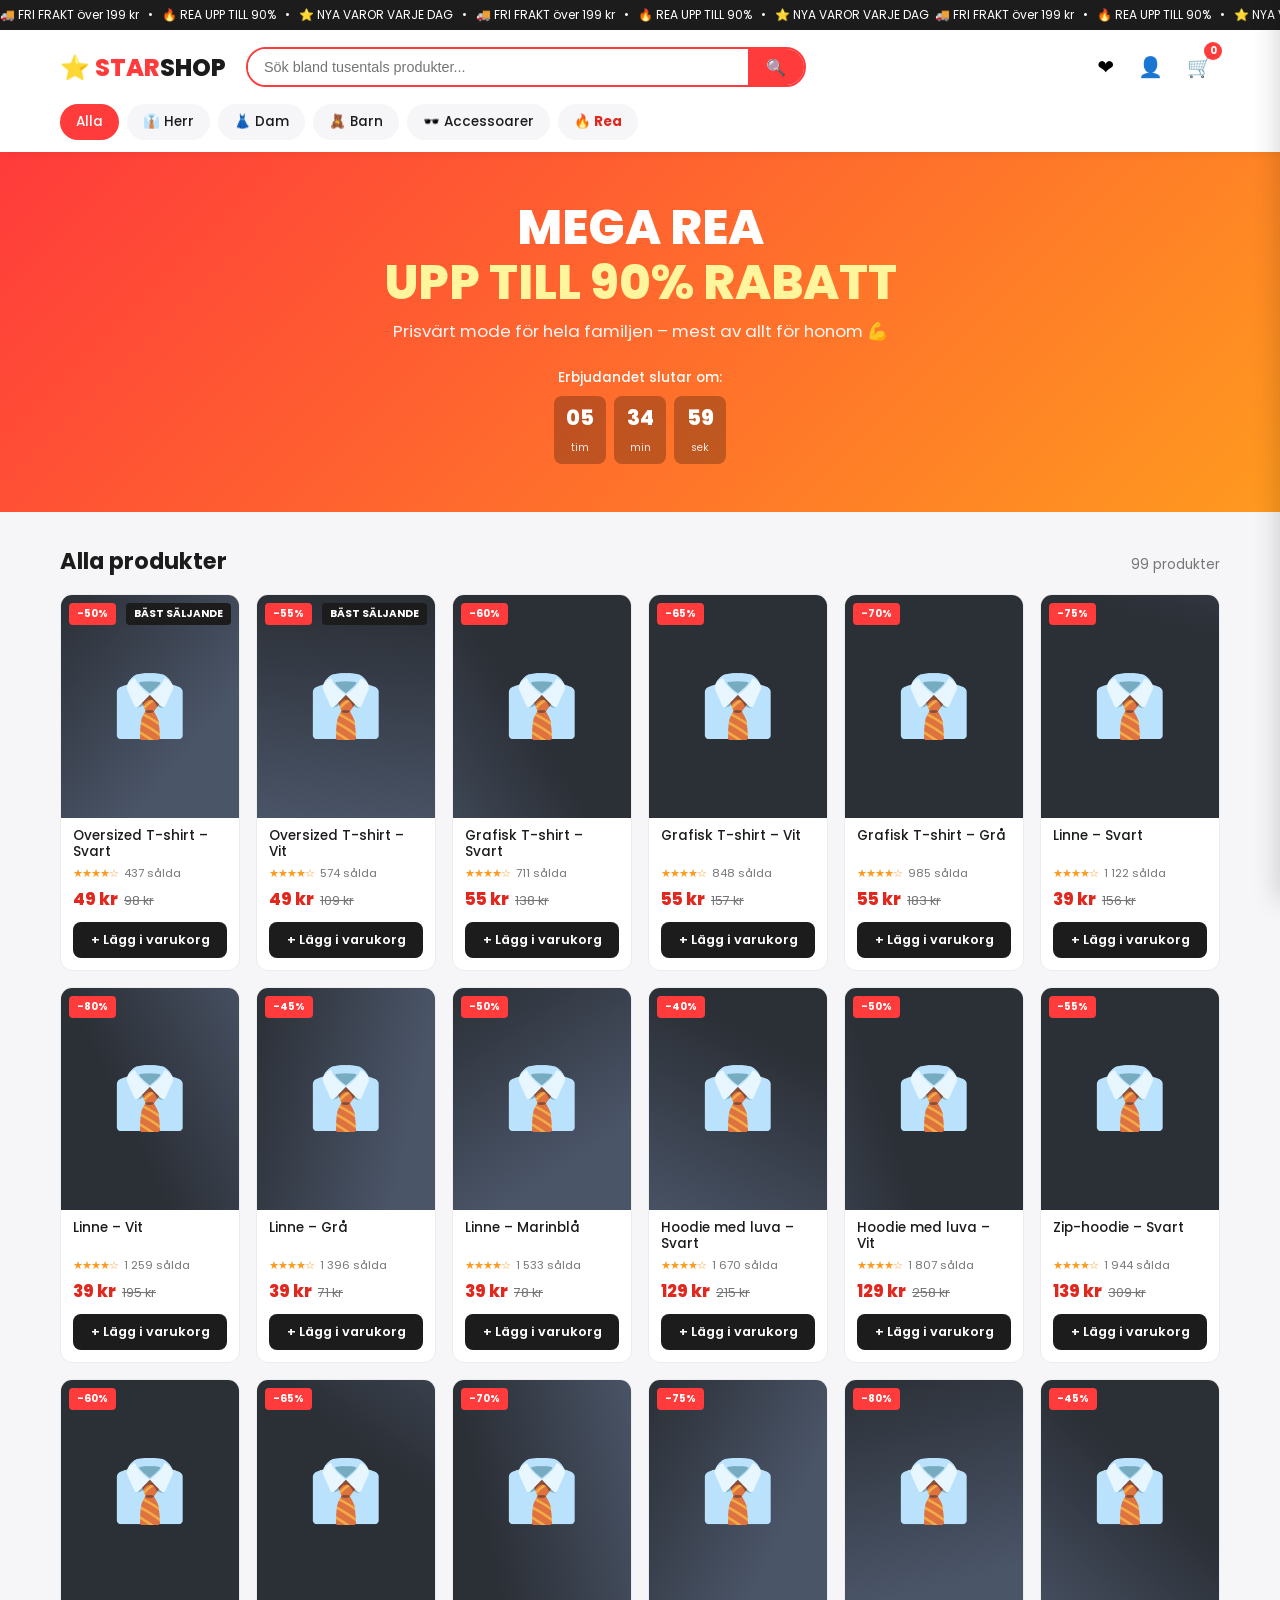
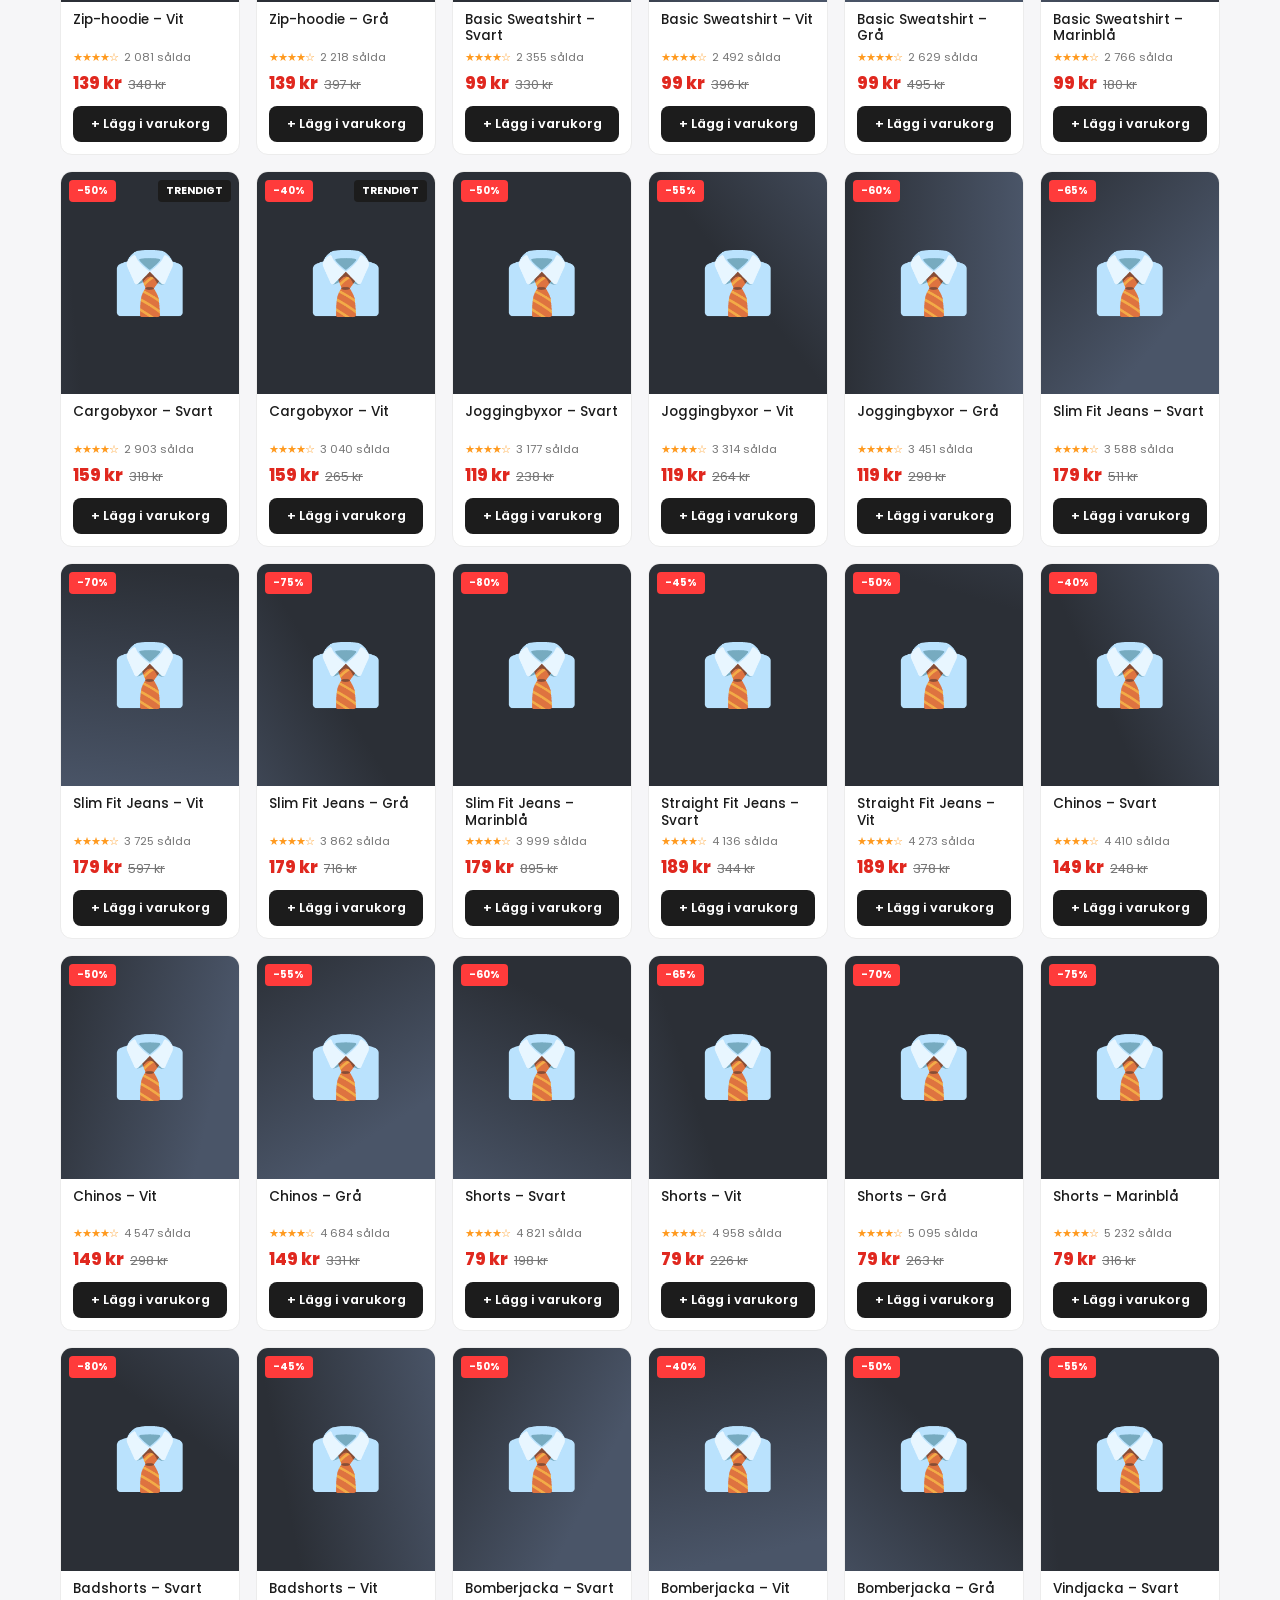
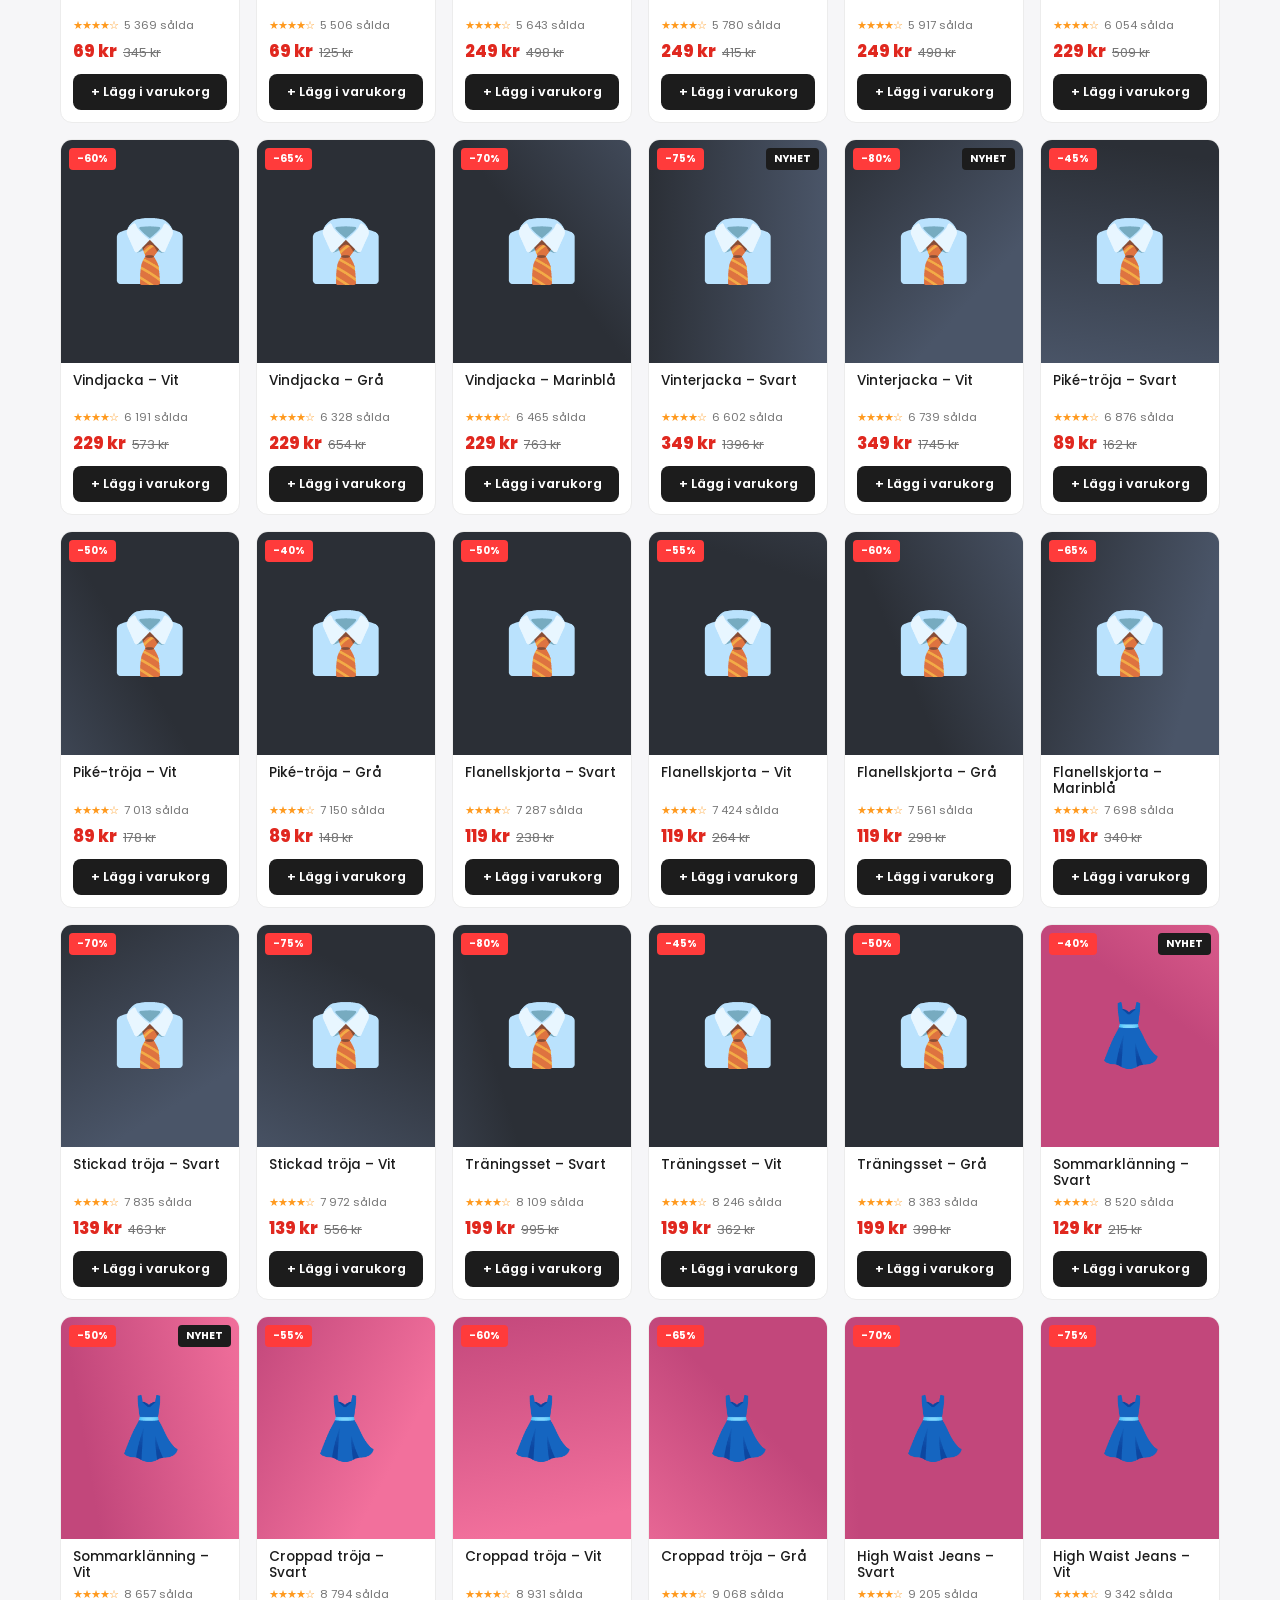
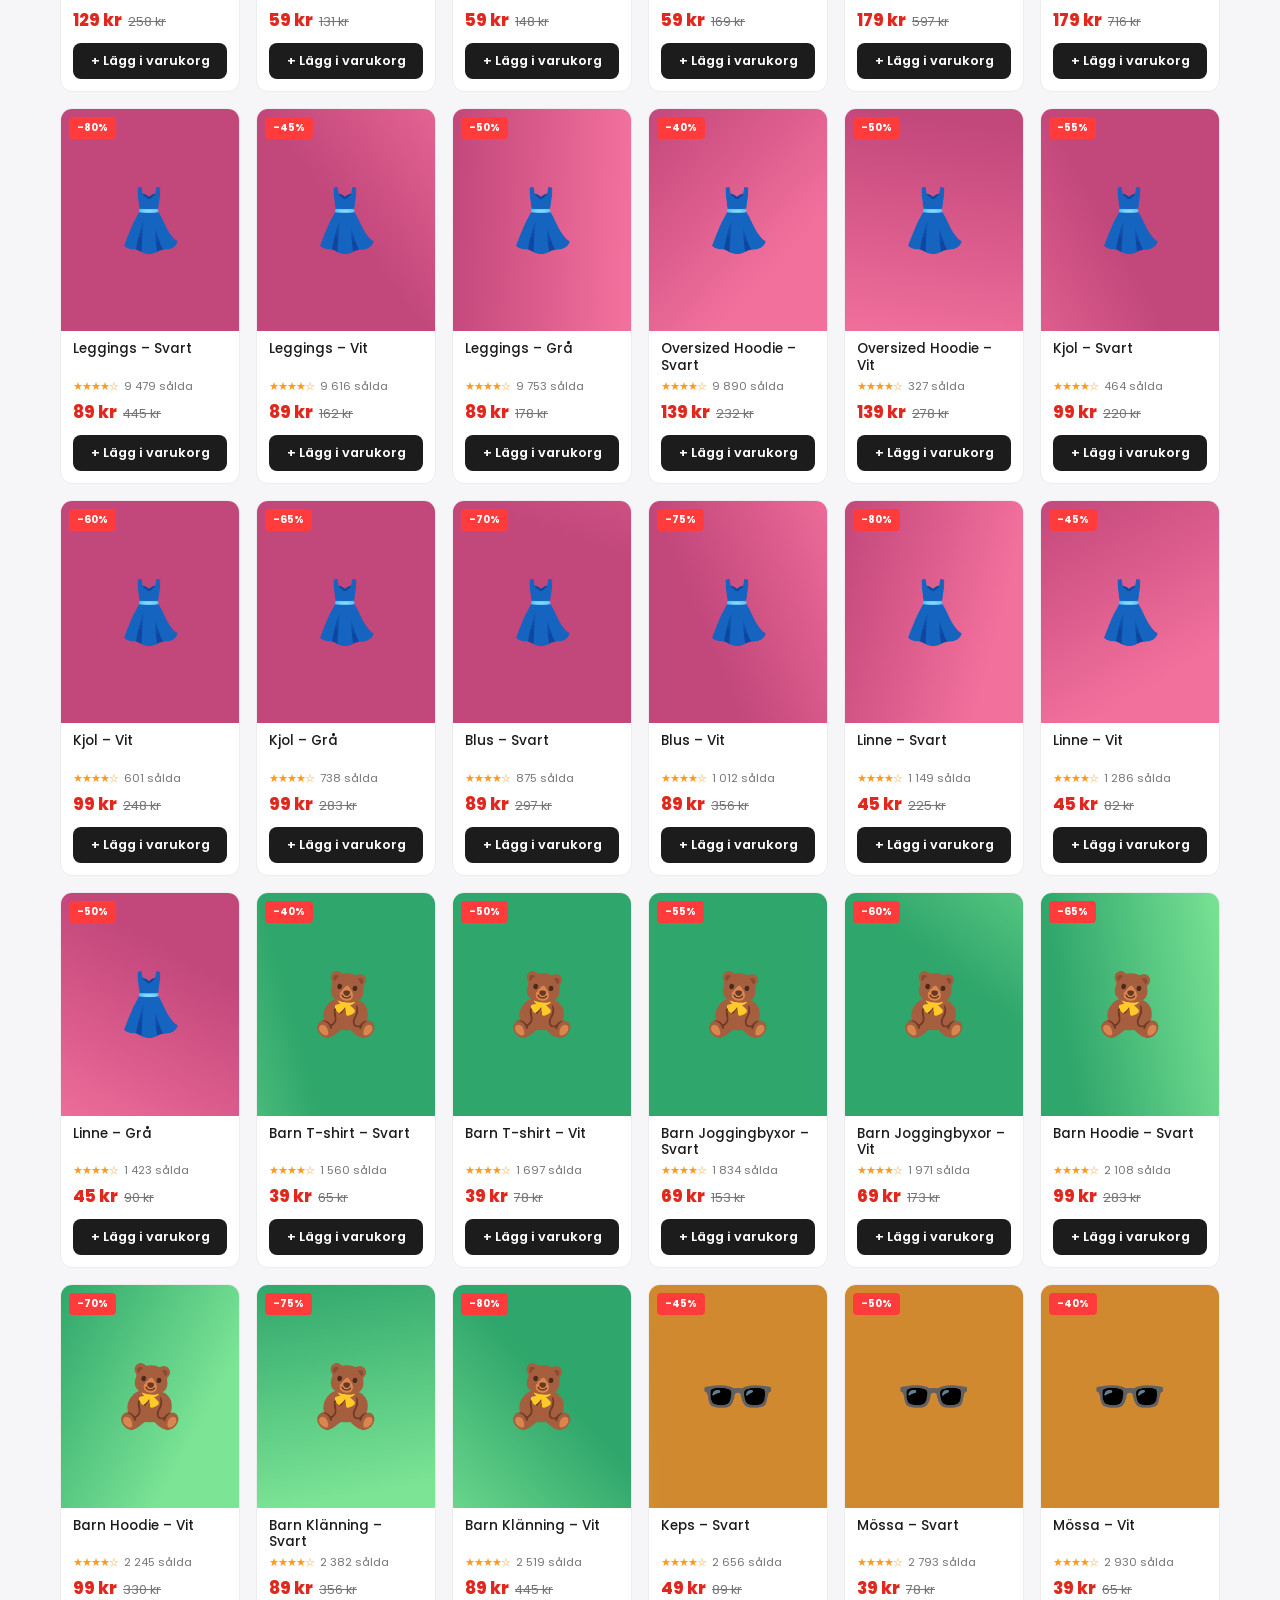
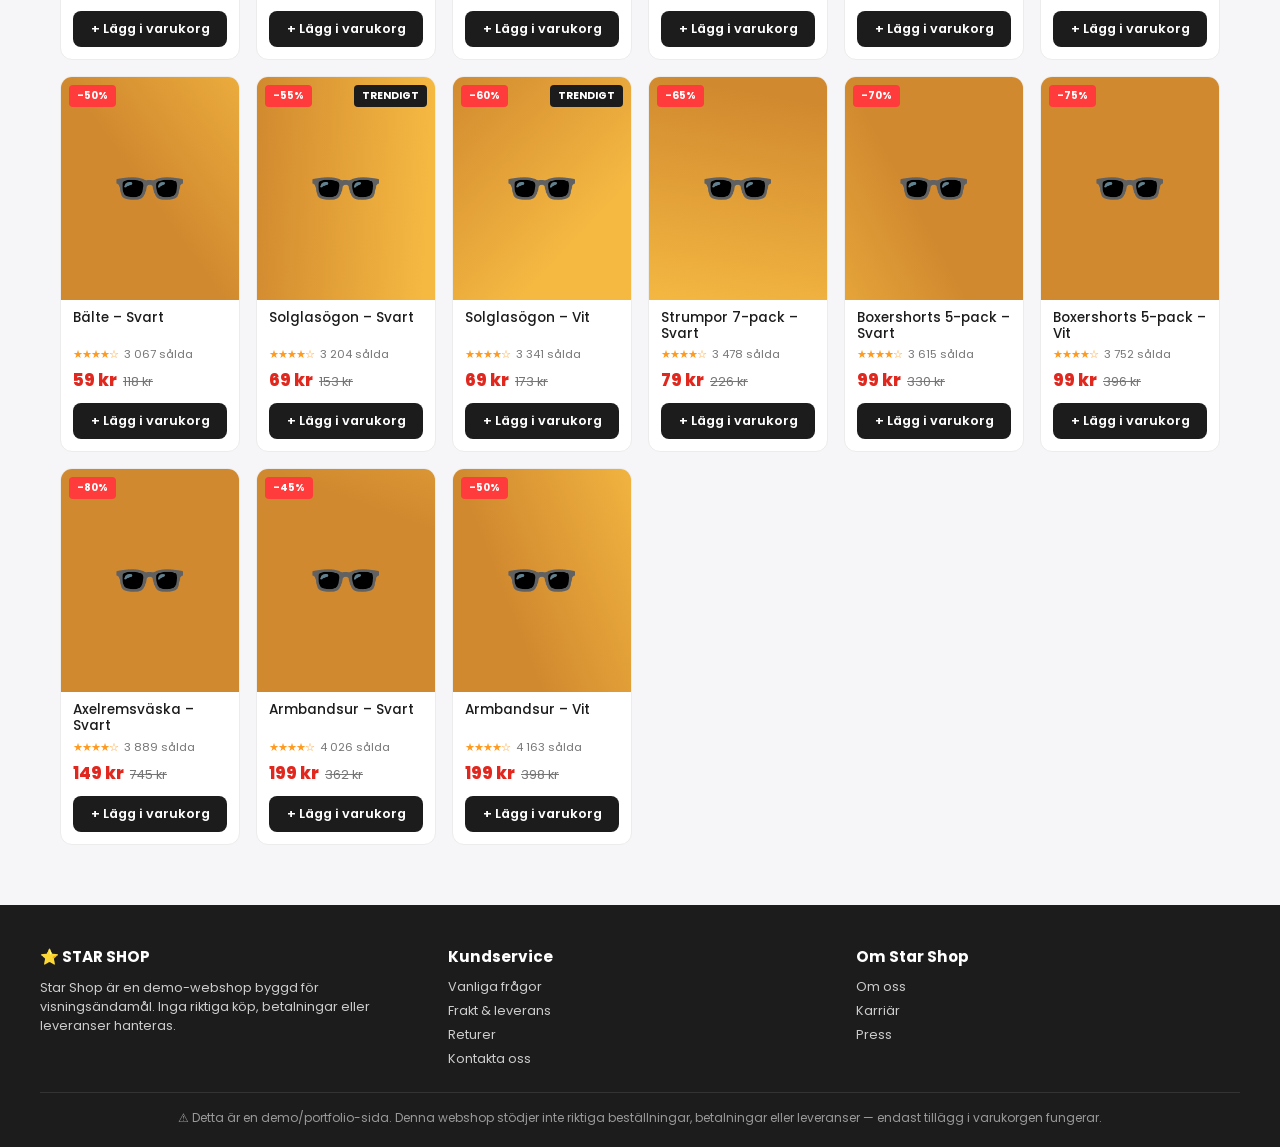
==== index.html @ a19ea313 "Add Star Shop demo webshop (Temu-style, cart-only) Static frontend with ~100 cheap clothing products" ====
<!DOCTYPE html>
<html lang="sv">
<head>
<meta charset="UTF-8">
<meta name="viewport" content="width=device-width, initial-scale=1.0">
<title>Star Shop – Mode till otroliga priser</title>
<link rel="icon" href="data:image/svg+xml,<svg xmlns=%22http://www.w3.org/2000/svg%22 viewBox=%220 0 100 100%22><text y=%22.9em%22 font-size=%2290%22>⭐</text></svg>">
<link rel="preconnect" href="https://fonts.googleapis.com">
<link href="https://fonts.googleapis.com/css2?family=Poppins:wght@400;500;600;700;800&display=swap" rel="stylesheet">
<link rel="stylesheet" href="css/style.css">
</head>
<body>

<div class="top-marquee">
  <div class="marquee-track">
    <span>🚚 FRI FRAKT över 199 kr &nbsp; • &nbsp; 🔥 REA UPP TILL 90% &nbsp; • &nbsp; ⭐ NYA VAROR VARJE DAG &nbsp; • &nbsp; 🚚 FRI FRAKT över 199 kr &nbsp; • &nbsp; 🔥 REA UPP TILL 90% &nbsp; • &nbsp; ⭐ NYA VAROR VARJE DAG &nbsp;</span>
    <span>🚚 FRI FRAKT över 199 kr &nbsp; • &nbsp; 🔥 REA UPP TILL 90% &nbsp; • &nbsp; ⭐ NYA VAROR VARJE DAG &nbsp; • &nbsp; 🚚 FRI FRAKT över 199 kr &nbsp; • &nbsp; 🔥 REA UPP TILL 90% &nbsp; • &nbsp; ⭐ NYA VAROR VARJE DAG &nbsp;</span>
  </div>
</div>

<header class="site-header">
  <div class="header-inner">
    <div class="logo">⭐ <span>STAR</span>SHOP</div>

    <div class="search-bar">
      <input id="search-input" type="text" placeholder="Sök bland tusentals produkter...">
      <button id="search-btn" aria-label="Sök">🔍</button>
    </div>

    <div class="header-icons">
      <button class="icon-btn" title="Favoriter">
        ❤️
      </button>
      <button class="icon-btn" title="Mitt konto">
        👤
      </button>
      <button class="icon-btn cart-toggle" id="cart-toggle" title="Varukorg">
        🛒
        <span class="cart-count" id="cart-count">0</span>
      </button>
    </div>
  </div>

  <nav class="category-nav" id="category-nav">
    <button class="cat-chip active" data-cat="alla">Alla</button>
    <button class="cat-chip" data-cat="herr">👔 Herr</button>
    <button class="cat-chip" data-cat="dam">👗 Dam</button>
    <button class="cat-chip" data-cat="barn">🧸 Barn</button>
    <button class="cat-chip" data-cat="accessoarer">🕶️ Accessoarer</button>
    <button class="cat-chip cat-chip-rea" data-cat="rea">🔥 Rea</button>
  </nav>
</header>

<main>

  <section class="hero">
    <div class="hero-content">
      <h1>MEGA REA<br><span>UPP TILL 90% RABATT</span></h1>
      <p>Prisvärt mode för hela familjen – mest av allt för honom 💪</p>
      <div class="countdown">
        <span>Erbjudandet slutar om:</span>
        <div class="countdown-timer" id="countdown-timer">
          <div class="time-box"><span id="cd-hours">00</span><small>tim</small></div>
          <div class="time-box"><span id="cd-mins">00</span><small>min</small></div>
          <div class="time-box"><span id="cd-secs">00</span><small>sek</small></div>
        </div>
      </div>
    </div>
  </section>

  <section class="products-section">
    <div class="section-header">
      <h2 id="section-title">Alla produkter</h2>
      <span class="results-count" id="results-count"></span>
    </div>
    <div class="product-grid" id="product-grid"></div>
    <p class="empty-state" id="empty-state" hidden>Inga produkter hittades. Prova en annan sökning 🔍</p>
  </section>

</main>

<footer class="site-footer">
  <div class="footer-cols">
    <div>
      <h4>⭐ STAR SHOP</h4>
      <p>Star Shop är en demo-webshop byggd för visningsändamål. Inga riktiga köp, betalningar eller leveranser hanteras.</p>
    </div>
    <div>
      <h4>Kundservice</h4>
      <ul>
        <li>Vanliga frågor</li>
        <li>Frakt &amp; leverans</li>
        <li>Returer</li>
        <li>Kontakta oss</li>
      </ul>
    </div>
    <div>
      <h4>Om Star Shop</h4>
      <ul>
        <li>Om oss</li>
        <li>Karriär</li>
        <li>Press</li>
      </ul>
    </div>
  </div>
  <div class="footer-disclaimer">
    ⚠️ Detta är en demo/portfolio-sida. Denna webshop stödjer inte riktiga beställningar, betalningar eller leveranser — endast tillägg i varukorgen fungerar.
  </div>
</footer>

<div class="cart-overlay" id="cart-overlay"></div>
<aside class="cart-drawer" id="cart-drawer">
  <div class="cart-header">
    <h3>Din varukorg</h3>
    <button id="cart-close" class="close-btn">✕</button>
  </div>
  <div class="cart-items" id="cart-items"></div>
  <div class="cart-footer">
    <div class="cart-subtotal">
      <span>Delsumma</span>
      <span id="cart-subtotal">0 kr</span>
    </div>
    <button class="checkout-btn" id="checkout-btn">Till kassan</button>
    <p class="cart-note">Endast demo — betalning stöds inte.</p>
  </div>
</aside>

<div class="toast" id="toast"></div>

<script src="js/data.js"></script>
<script src="js/cart.js"></script>
<script src="js/main.js"></script>
</body>
</html>
---- css/style.css ----
:root {
  --brand: #ff3b3b;
  --brand-dark: #e0281f;
  --accent: #ff9a1f;
  --text: #1c1c1c;
  --muted: #767676;
  --bg: #f6f6f8;
  --card-bg: #ffffff;
  --border: #ececec;
}

* {
  box-sizing: border-box;
}

body {
  margin: 0;
  font-family: 'Poppins', system-ui, -apple-system, sans-serif;
  background: var(--bg);
  color: var(--text);
}

img {
  max-width: 100%;
  display: block;
}

button {
  font-family: inherit;
  cursor: pointer;
  border: none;
}

/* Marquee top bar */
.top-marquee {
  background: var(--text);
  color: #fff;
  overflow: hidden;
  white-space: nowrap;
  font-size: 0.75rem;
  padding: 6px 0;
}
.marquee-track {
  display: inline-flex;
  animation: scroll-left 22s linear infinite;
}
@keyframes scroll-left {
  from { transform: translateX(0); }
  to { transform: translateX(-50%); }
}

/* Header */
.site-header {
  position: sticky;
  top: 0;
  z-index: 50;
  background: #fff;
  box-shadow: 0 2px 8px rgba(0, 0, 0, 0.06);
}
.header-inner {
  max-width: 1200px;
  margin: 0 auto;
  display: flex;
  align-items: center;
  gap: 20px;
  padding: 14px 20px;
}
.logo {
  font-weight: 800;
  font-size: 1.5rem;
  white-space: nowrap;
  color: var(--text);
}
.logo span {
  color: var(--brand);
}
.search-bar {
  flex: 1;
  display: flex;
  max-width: 560px;
  border: 2px solid var(--brand);
  border-radius: 24px;
  overflow: hidden;
}
.search-bar input {
  flex: 1;
  border: none;
  outline: none;
  padding: 10px 16px;
  font-size: 0.9rem;
}
.search-bar button {
  background: var(--brand);
  color: #fff;
  padding: 0 18px;
  font-size: 1rem;
}
.header-icons {
  display: flex;
  gap: 8px;
  margin-left: auto;
}
.icon-btn {
  background: transparent;
  font-size: 1.25rem;
  padding: 8px;
  border-radius: 50%;
  position: relative;
  transition: background 0.15s;
}
.icon-btn:hover {
  background: var(--bg);
}
.cart-count {
  position: absolute;
  top: -2px;
  right: -2px;
  background: var(--brand);
  color: #fff;
  font-size: 0.65rem;
  font-weight: 700;
  min-width: 18px;
  height: 18px;
  border-radius: 50%;
  display: flex;
  align-items: center;
  justify-content: center;
  padding: 0 3px;
}

/* Category nav */
.category-nav {
  display: flex;
  gap: 8px;
  overflow-x: auto;
  padding: 0 20px 12px;
  max-width: 1200px;
  margin: 0 auto;
}
.cat-chip {
  background: var(--bg);
  border-radius: 20px;
  padding: 8px 16px;
  font-size: 0.85rem;
  font-weight: 500;
  white-space: nowrap;
  color: var(--text);
  transition: all 0.15s;
}
.cat-chip:hover {
  background: #ececec;
}
.cat-chip.active {
  background: var(--brand);
  color: #fff;
}
.cat-chip-rea {
  color: var(--brand-dark);
  font-weight: 700;
}
.cat-chip-rea.active {
  color: #fff;
}

/* Hero */
.hero {
  background: linear-gradient(135deg, var(--brand) 0%, var(--accent) 100%);
  color: #fff;
  padding: 48px 20px;
  text-align: center;
}
.hero-content h1 {
  margin: 0 0 8px;
  font-size: clamp(1.8rem, 5vw, 3rem);
  font-weight: 800;
  line-height: 1.15;
}
.hero-content h1 span {
  color: #fff59d;
}
.hero-content p {
  margin: 0 0 20px;
  font-size: 1.05rem;
  opacity: 0.95;
}
.countdown {
  display: inline-flex;
  flex-direction: column;
  align-items: center;
  gap: 8px;
}
.countdown span {
  font-size: 0.85rem;
  font-weight: 500;
}
.countdown-timer {
  display: flex;
  gap: 8px;
}
.time-box {
  background: rgba(0, 0, 0, 0.25);
  border-radius: 8px;
  padding: 6px 12px;
  min-width: 52px;
  text-align: center;
}
.time-box span {
  display: block;
  font-size: 1.3rem;
  font-weight: 800;
}
.time-box small {
  font-size: 0.65rem;
  opacity: 0.85;
}

/* Products section */
.products-section {
  max-width: 1200px;
  margin: 0 auto;
  padding: 32px 20px 60px;
}
.section-header {
  display: flex;
  align-items: baseline;
  justify-content: space-between;
  margin-bottom: 16px;
}
.section-header h2 {
  margin: 0;
  font-size: 1.4rem;
}
.results-count {
  color: var(--muted);
  font-size: 0.85rem;
}
.empty-state {
  text-align: center;
  color: var(--muted);
  padding: 60px 0;
  font-size: 1rem;
}

.product-grid {
  display: grid;
  grid-template-columns: repeat(auto-fill, minmax(180px, 1fr));
  gap: 16px;
}

.product-card {
  position: relative;
  background: var(--card-bg);
  border-radius: 12px;
  overflow: hidden;
  border: 1px solid var(--border);
  transition: transform 0.15s, box-shadow 0.15s;
  display: flex;
  flex-direction: column;
}
.product-card:hover {
  transform: translateY(-3px);
  box-shadow: 0 8px 20px rgba(0, 0, 0, 0.08);
}
.product-img-wrap {
  aspect-ratio: 4 / 5;
  background: #f0f0f0;
  overflow: hidden;
}
.product-img-wrap img {
  width: 100%;
  height: 100%;
  object-fit: cover;
}
.badge {
  position: absolute;
  z-index: 2;
  font-size: 0.65rem;
  font-weight: 700;
  padding: 3px 8px;
  border-radius: 4px;
  color: #fff;
}
.badge-discount {
  top: 8px;
  left: 8px;
  background: var(--brand);
}
.badge-tag {
  top: 8px;
  right: 8px;
  background: var(--text);
}
.product-info {
  padding: 10px 12px 12px;
  display: flex;
  flex-direction: column;
  gap: 4px;
  flex: 1;
}
.product-name {
  font-size: 0.85rem;
  font-weight: 500;
  margin: 0;
  min-height: 2.4em;
  line-height: 1.2;
}
.product-rating {
  display: flex;
  align-items: center;
  gap: 6px;
  font-size: 0.7rem;
  color: var(--muted);
}
.stars {
  color: var(--accent);
  letter-spacing: -1px;
}
.product-price {
  display: flex;
  align-items: baseline;
  gap: 6px;
}
.price-now {
  color: var(--brand-dark);
  font-weight: 800;
  font-size: 1.05rem;
}
.price-old {
  color: var(--muted);
  font-size: 0.8rem;
  text-decoration: line-through;
}
.add-to-cart-btn {
  margin-top: 6px;
  background: var(--text);
  color: #fff;
  border-radius: 8px;
  padding: 9px 0;
  font-size: 0.8rem;
  font-weight: 600;
  transition: background 0.15s;
}
.add-to-cart-btn:hover {
  background: var(--brand);
}

/* Footer */
.site-footer {
  background: #1c1c1c;
  color: #ccc;
  padding: 40px 20px 20px;
}
.footer-cols {
  max-width: 1200px;
  margin: 0 auto;
  display: grid;
  grid-template-columns: repeat(auto-fit, minmax(200px, 1fr));
  gap: 24px;
  padding-bottom: 24px;
  border-bottom: 1px solid #333;
}
.footer-cols h4 {
  color: #fff;
  margin: 0 0 10px;
  font-size: 0.95rem;
}
.footer-cols p {
  font-size: 0.8rem;
  line-height: 1.5;
  margin: 0;
}
.footer-cols ul {
  list-style: none;
  padding: 0;
  margin: 0;
  font-size: 0.8rem;
  display: flex;
  flex-direction: column;
  gap: 6px;
}
.footer-disclaimer {
  max-width: 1200px;
  margin: 16px auto 0;
  font-size: 0.75rem;
  color: #999;
  text-align: center;
}

/* Cart drawer */
.cart-overlay {
  position: fixed;
  inset: 0;
  background: rgba(0, 0, 0, 0.4);
  opacity: 0;
  pointer-events: none;
  transition: opacity 0.2s;
  z-index: 90;
}
.cart-overlay.open {
  opacity: 1;
  pointer-events: auto;
}
.cart-drawer {
  position: fixed;
  top: 0;
  right: 0;
  bottom: 0;
  width: min(380px, 100%);
  background: #fff;
  z-index: 100;
  display: flex;
  flex-direction: column;
  transform: translateX(100%);
  transition: transform 0.25s ease;
  box-shadow: -4px 0 24px rgba(0, 0, 0, 0.15);
}
.cart-drawer.open {
  transform: translateX(0);
}
.cart-header {
  display: flex;
  align-items: center;
  justify-content: space-between;
  padding: 16px 20px;
  border-bottom: 1px solid var(--border);
}
.cart-header h3 {
  margin: 0;
  font-size: 1.1rem;
}
.close-btn {
  background: transparent;
  font-size: 1.1rem;
}
.cart-items {
  flex: 1;
  overflow-y: auto;
  padding: 12px 20px;
}
.cart-empty {
  text-align: center;
  color: var(--muted);
  padding: 40px 0;
  font-size: 0.9rem;
  line-height: 1.6;
}
.cart-item {
  display: flex;
  gap: 12px;
  padding: 12px 0;
  border-bottom: 1px solid var(--border);
  align-items: center;
}
.cart-item img {
  width: 60px;
  height: 75px;
  object-fit: cover;
  border-radius: 8px;
  flex-shrink: 0;
}
.cart-item-info {
  flex: 1;
}
.cart-item-name {
  font-size: 0.8rem;
  margin: 0 0 4px;
  font-weight: 500;
}
.cart-item-price {
  font-size: 0.85rem;
  font-weight: 700;
  color: var(--brand-dark);
  margin: 0 0 6px;
}
.qty-controls {
  display: inline-flex;
  align-items: center;
  gap: 10px;
  background: var(--bg);
  border-radius: 16px;
  padding: 2px 10px;
}
.qty-controls button {
  background: transparent;
  font-size: 1rem;
  font-weight: 700;
  width: 20px;
}
.remove-btn {
  background: transparent;
  font-size: 1rem;
  opacity: 0.6;
}
.remove-btn:hover {
  opacity: 1;
}
.cart-footer {
  padding: 16px 20px 20px;
  border-top: 1px solid var(--border);
}
.cart-subtotal {
  display: flex;
  justify-content: space-between;
  font-weight: 700;
  font-size: 1.05rem;
  margin-bottom: 12px;
}
.checkout-btn {
  width: 100%;
  background: var(--brand);
  color: #fff;
  padding: 14px 0;
  border-radius: 10px;
  font-weight: 700;
  font-size: 0.95rem;
}
.checkout-btn:hover {
  background: var(--brand-dark);
}
.cart-note {
  text-align: center;
  font-size: 0.7rem;
  color: var(--muted);
  margin: 8px 0 0;
}

/* Toast */
.toast {
  position: fixed;
  bottom: 24px;
  left: 50%;
  transform: translateX(-50%) translateY(20px);
  background: var(--text);
  color: #fff;
  padding: 12px 22px;
  border-radius: 24px;
  font-size: 0.85rem;
  font-weight: 500;
  opacity: 0;
  pointer-events: none;
  transition: all 0.25s ease;
  z-index: 200;
}
.toast.show {
  opacity: 1;
  transform: translateX(-50%) translateY(0);
}

@media (max-width: 640px) {
  .header-inner {
    flex-wrap: wrap;
  }
  .search-bar {
    order: 3;
    max-width: 100%;
    width: 100%;
  }
}
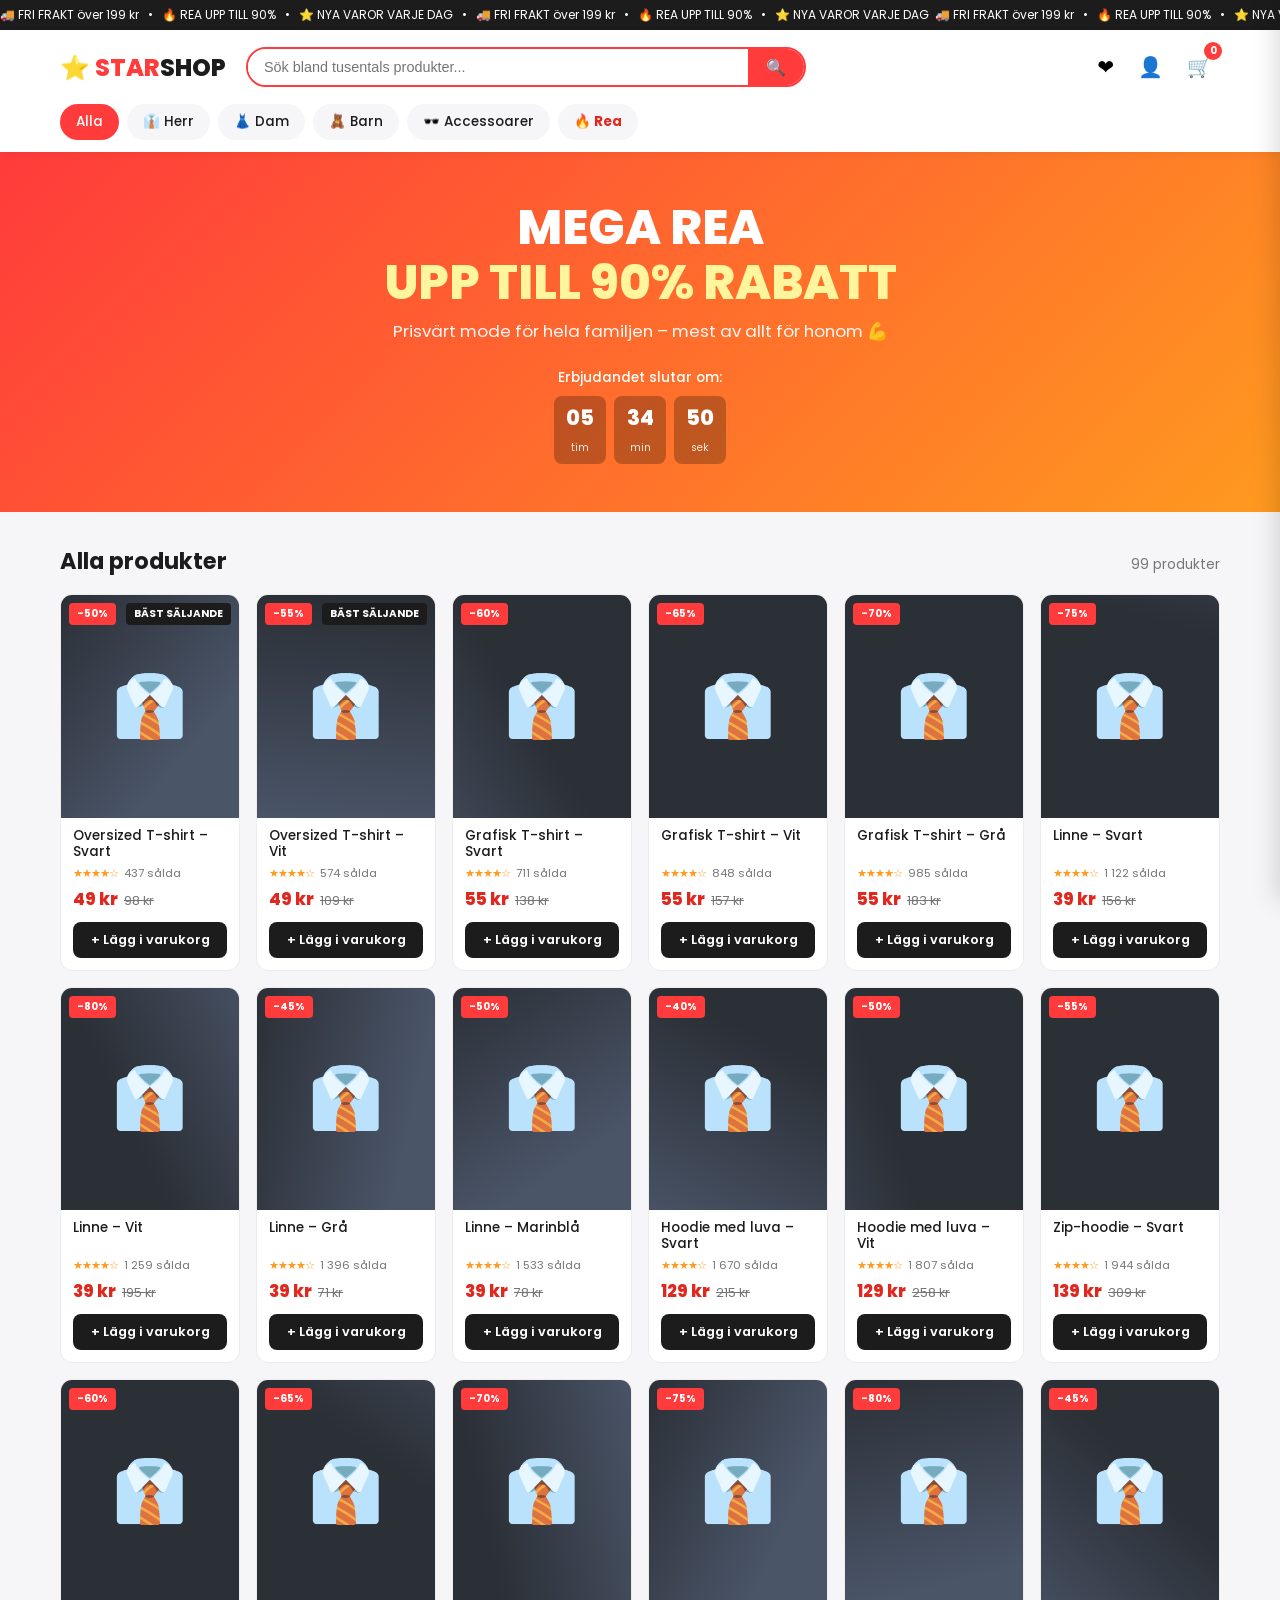
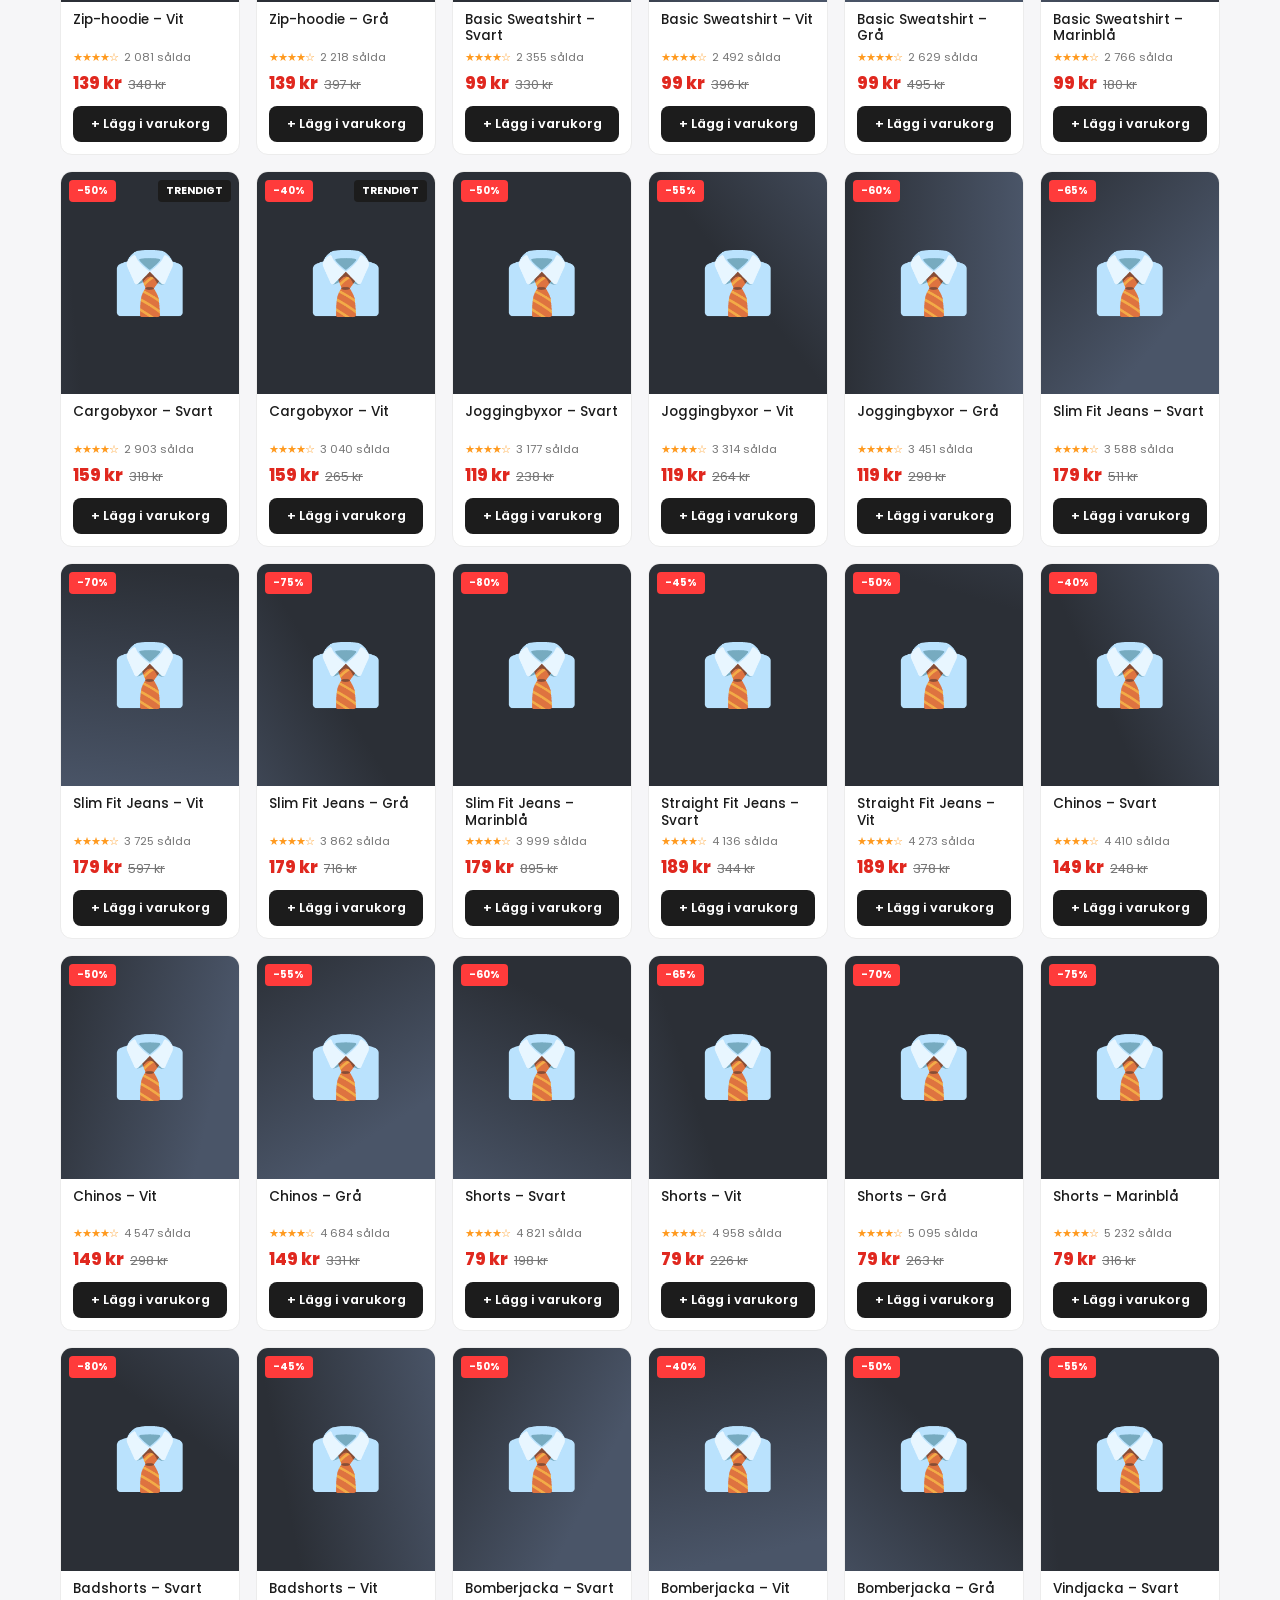
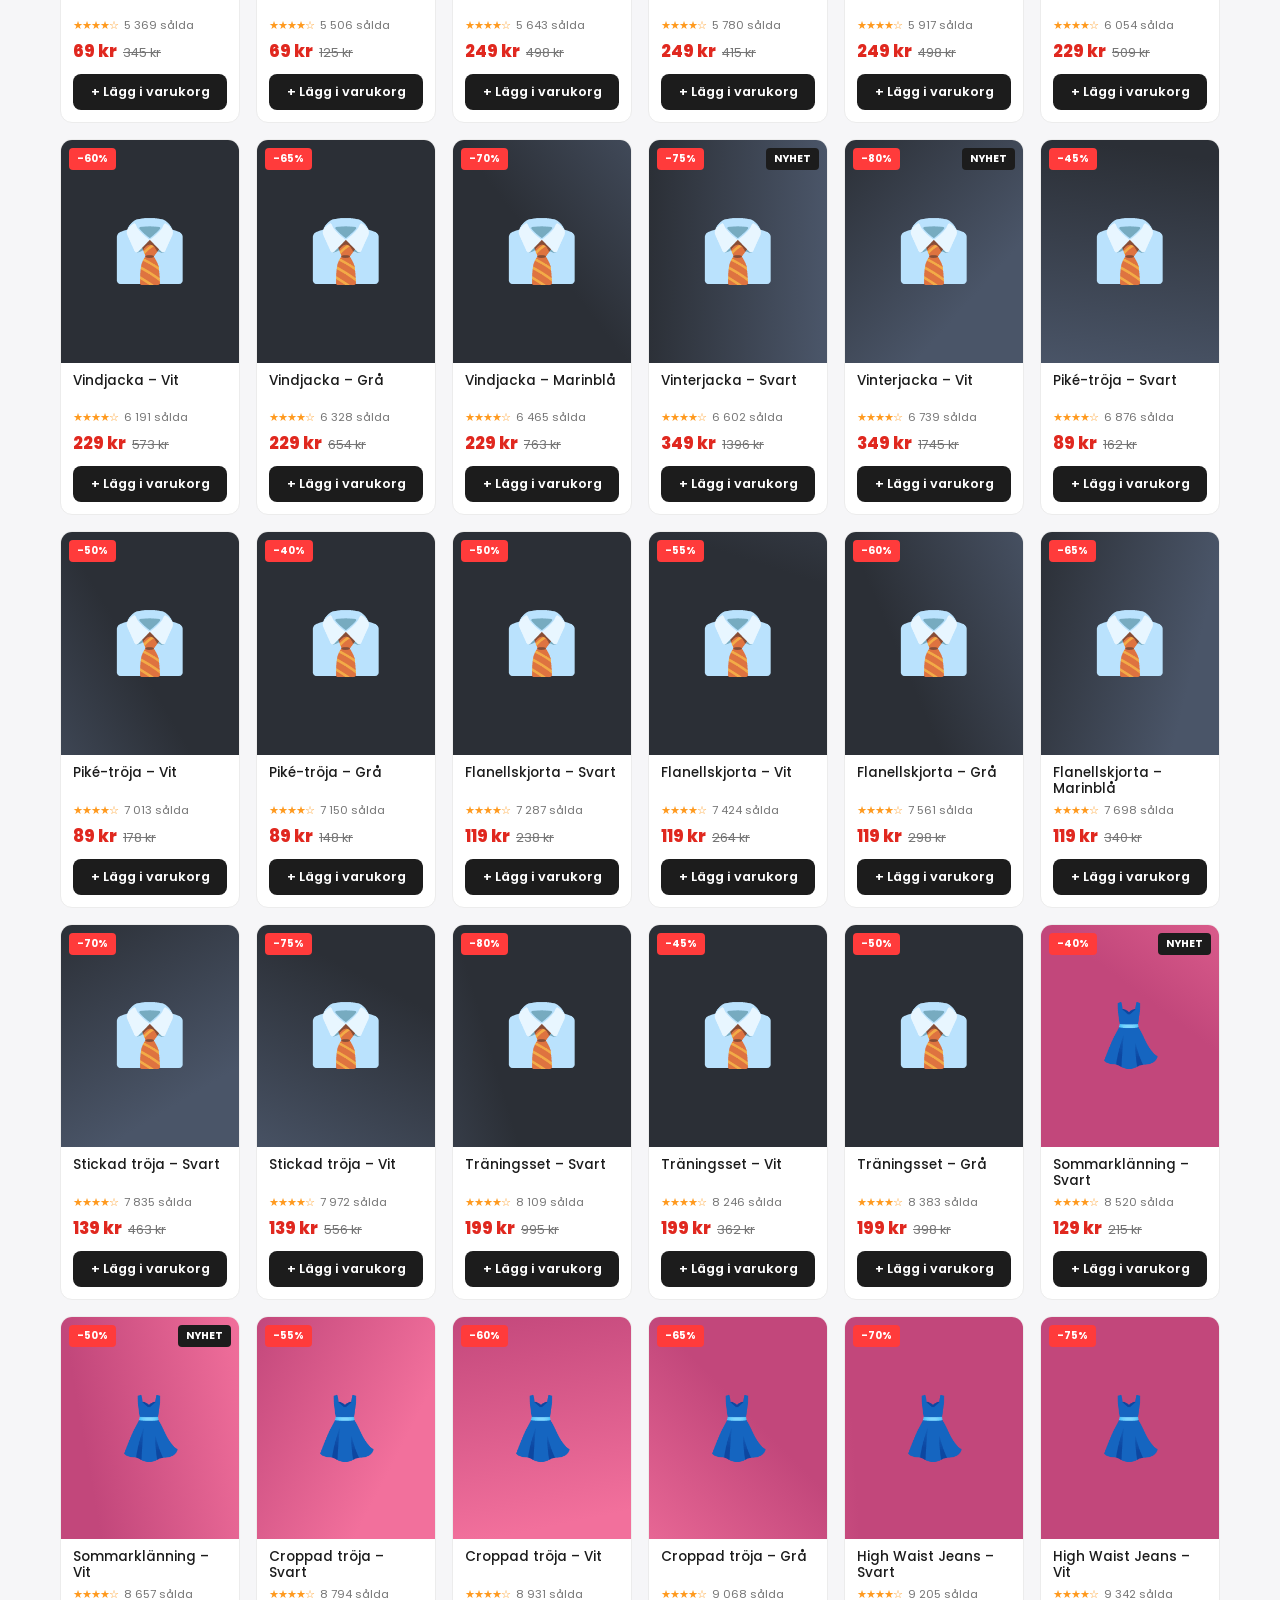
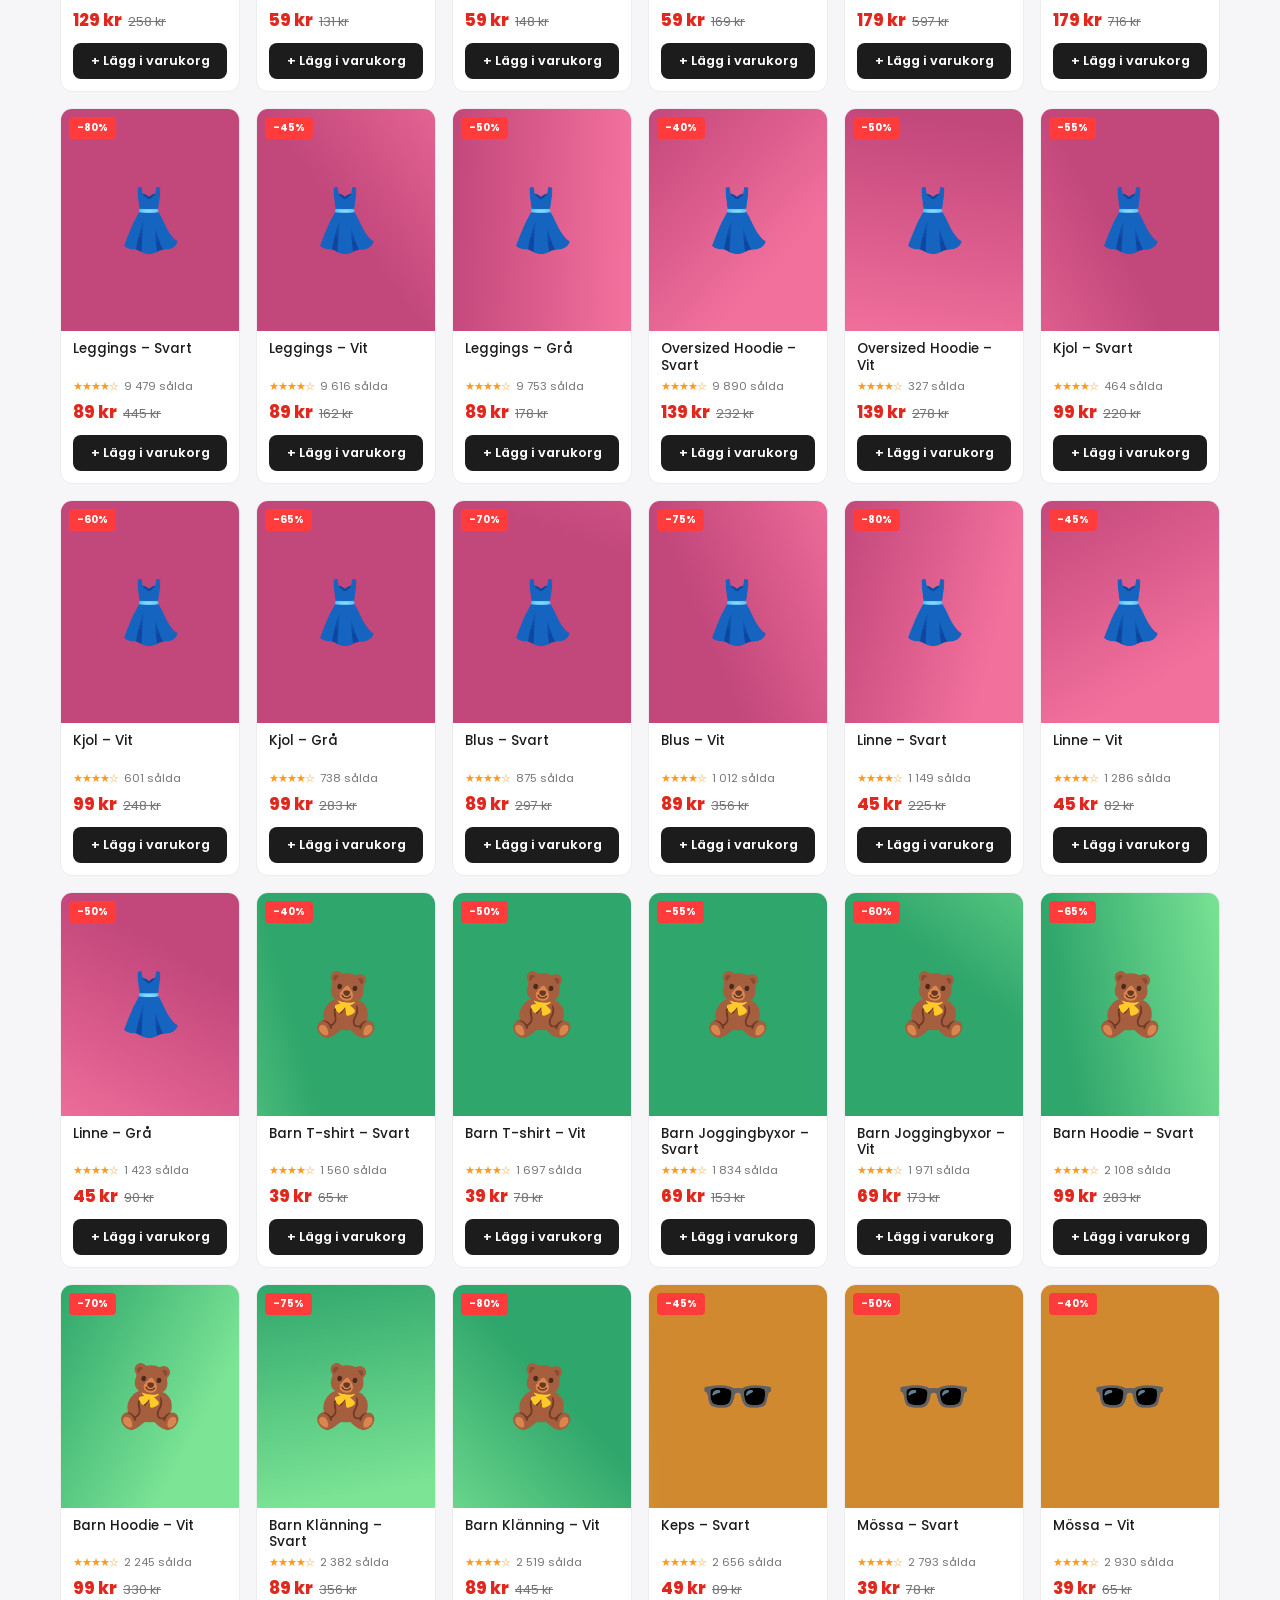
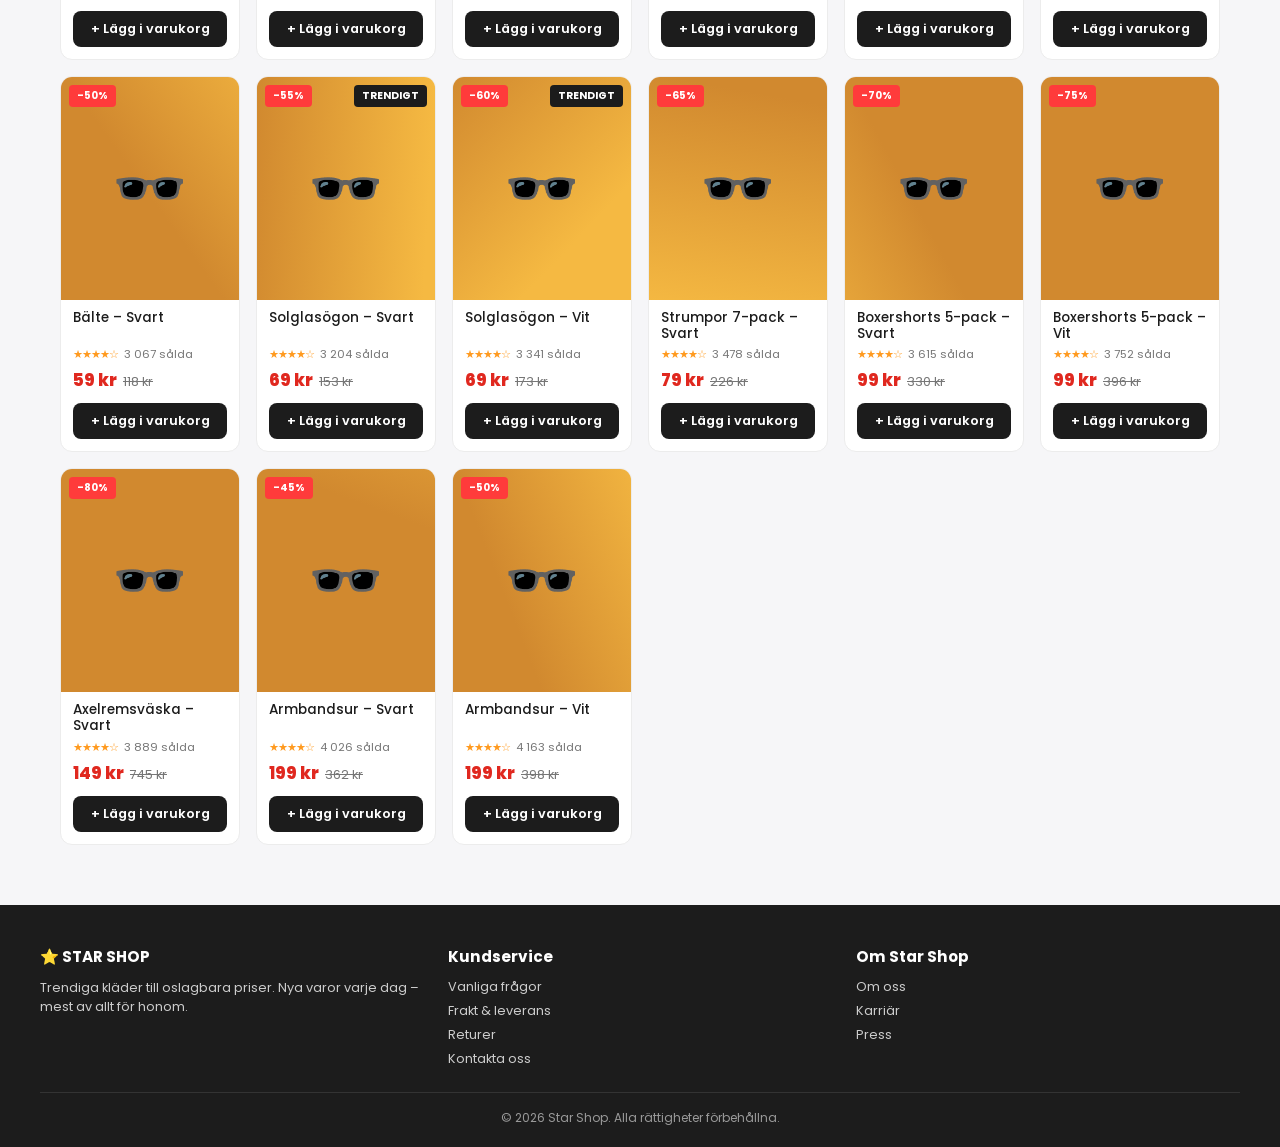
==== commit 6b540e27: "Add a simulated checkout flow instead of demo disclaimers Replace the "checkout not supported" alert" ====
--- a/index.html
+++ b/index.html
@@ -83,7 +83,7 @@
   <div class="footer-cols">
     <div>
       <h4>⭐ STAR SHOP</h4>
-      <p>Star Shop är en demo-webshop byggd för visningsändamål. Inga riktiga köp, betalningar eller leveranser hanteras.</p>
+      <p>Trendiga kläder till oslagbara priser. Nya varor varje dag – mest av allt för honom.</p>
     </div>
     <div>
       <h4>Kundservice</h4>
@@ -103,8 +103,8 @@
       </ul>
     </div>
   </div>
-  <div class="footer-disclaimer">
-    ⚠️ Detta är en demo/portfolio-sida. Denna webshop stödjer inte riktiga beställningar, betalningar eller leveranser — endast tillägg i varukorgen fungerar.
+  <div class="footer-bottom">
+    © 2026 Star Shop. Alla rättigheter förbehållna.
   </div>
 </footer>
 
@@ -121,9 +121,17 @@
       <span id="cart-subtotal">0 kr</span>
     </div>
     <button class="checkout-btn" id="checkout-btn">Till kassan</button>
-    <p class="cart-note">Endast demo — betalning stöds inte.</p>
   </div>
 </aside>
+
+<div class="checkout-overlay" id="checkout-overlay"></div>
+<div class="checkout-modal" id="checkout-modal">
+  <div class="checkout-modal-header">
+    <h3>Kassa</h3>
+    <button id="checkout-modal-close" class="close-btn">✕</button>
+  </div>
+  <div class="checkout-modal-body" id="checkout-modal-body"></div>
+</div>
 
 <div class="toast" id="toast"></div>
 
--- a/css/style.css
+++ b/css/style.css
@@ -378,7 +378,7 @@
   flex-direction: column;
   gap: 6px;
 }
-.footer-disclaimer {
+.footer-bottom {
   max-width: 1200px;
   margin: 16px auto 0;
   font-size: 0.75rem;
@@ -517,11 +517,181 @@
 .checkout-btn:hover {
   background: var(--brand-dark);
 }
-.cart-note {
+/* Checkout modal */
+.checkout-overlay {
+  position: fixed;
+  inset: 0;
+  background: rgba(0, 0, 0, 0.5);
+  opacity: 0;
+  pointer-events: none;
+  transition: opacity 0.2s;
+  z-index: 110;
+}
+.checkout-overlay.open {
+  opacity: 1;
+  pointer-events: auto;
+}
+.checkout-modal {
+  position: fixed;
+  top: 50%;
+  left: 50%;
+  transform: translate(-50%, -46%);
+  width: min(420px, calc(100% - 32px));
+  max-height: 85vh;
+  background: #fff;
+  border-radius: 16px;
+  z-index: 120;
+  display: flex;
+  flex-direction: column;
+  opacity: 0;
+  pointer-events: none;
+  transition: opacity 0.2s, transform 0.2s;
+  box-shadow: 0 20px 60px rgba(0, 0, 0, 0.25);
+}
+.checkout-modal.open {
+  opacity: 1;
+  pointer-events: auto;
+  transform: translate(-50%, -50%);
+}
+.checkout-modal-header {
+  display: flex;
+  align-items: center;
+  justify-content: space-between;
+  padding: 18px 20px;
+  border-bottom: 1px solid var(--border);
+}
+.checkout-modal-header h3 {
+  margin: 0;
+  font-size: 1.1rem;
+}
+.checkout-modal-body {
+  padding: 20px;
+  overflow-y: auto;
+}
+.checkout-summary {
+  display: flex;
+  flex-direction: column;
+  gap: 10px;
+  max-height: 220px;
+  overflow-y: auto;
+  margin-bottom: 14px;
+}
+.checkout-line {
+  display: flex;
+  align-items: center;
+  gap: 10px;
+  font-size: 0.8rem;
+}
+.checkout-line img {
+  width: 40px;
+  height: 50px;
+  object-fit: cover;
+  border-radius: 6px;
+  flex-shrink: 0;
+}
+.checkout-line-name {
+  flex: 1;
+}
+.checkout-line-price {
+  font-weight: 600;
+}
+.checkout-row {
+  display: flex;
+  justify-content: space-between;
+  font-size: 0.9rem;
+  padding: 8px 0;
+  border-top: 1px solid var(--border);
+}
+.checkout-total {
+  font-weight: 800;
+  font-size: 1.1rem;
+  color: var(--brand-dark);
+}
+.payment-methods {
+  display: flex;
+  flex-direction: column;
+  gap: 8px;
+  margin: 16px 0;
+}
+.payment-option {
+  display: flex;
+  align-items: center;
+  gap: 10px;
+  border: 1px solid var(--border);
+  border-radius: 10px;
+  padding: 10px 14px;
+  font-size: 0.9rem;
+  cursor: pointer;
+  transition: border-color 0.15s;
+}
+.payment-option:has(input:checked) {
+  border-color: var(--brand);
+  background: #fff5f5;
+}
+.pay-btn {
+  width: 100%;
+  background: var(--brand);
+  color: #fff;
+  padding: 14px 0;
+  border-radius: 10px;
+  font-weight: 700;
+  font-size: 0.95rem;
+}
+.pay-btn:hover {
+  background: var(--brand-dark);
+}
+
+.paying {
+  display: flex;
+  flex-direction: column;
+  align-items: center;
+  gap: 16px;
+  padding: 40px 0;
+}
+.spinner {
+  width: 36px;
+  height: 36px;
+  border: 4px solid var(--border);
+  border-top-color: var(--brand);
+  border-radius: 50%;
+  animation: spin 0.8s linear infinite;
+}
+@keyframes spin {
+  to { transform: rotate(360deg); }
+}
+
+.confirmation {
   text-align: center;
-  font-size: 0.7rem;
+  padding: 12px 0;
+}
+.confirmation-icon {
+  font-size: 3rem;
+  margin-bottom: 8px;
+}
+.confirmation h4 {
+  margin: 0 0 8px;
+  font-size: 1.2rem;
+}
+.confirmation p {
+  margin: 0 0 6px;
   color: var(--muted);
-  margin: 8px 0 0;
+  font-size: 0.9rem;
+}
+.order-number strong {
+  color: var(--text);
+}
+.continue-btn {
+  margin-top: 16px;
+  width: 100%;
+  background: var(--text);
+  color: #fff;
+  padding: 14px 0;
+  border-radius: 10px;
+  font-weight: 700;
+  font-size: 0.95rem;
+}
+.continue-btn:hover {
+  background: var(--brand);
 }
 
 /* Toast */
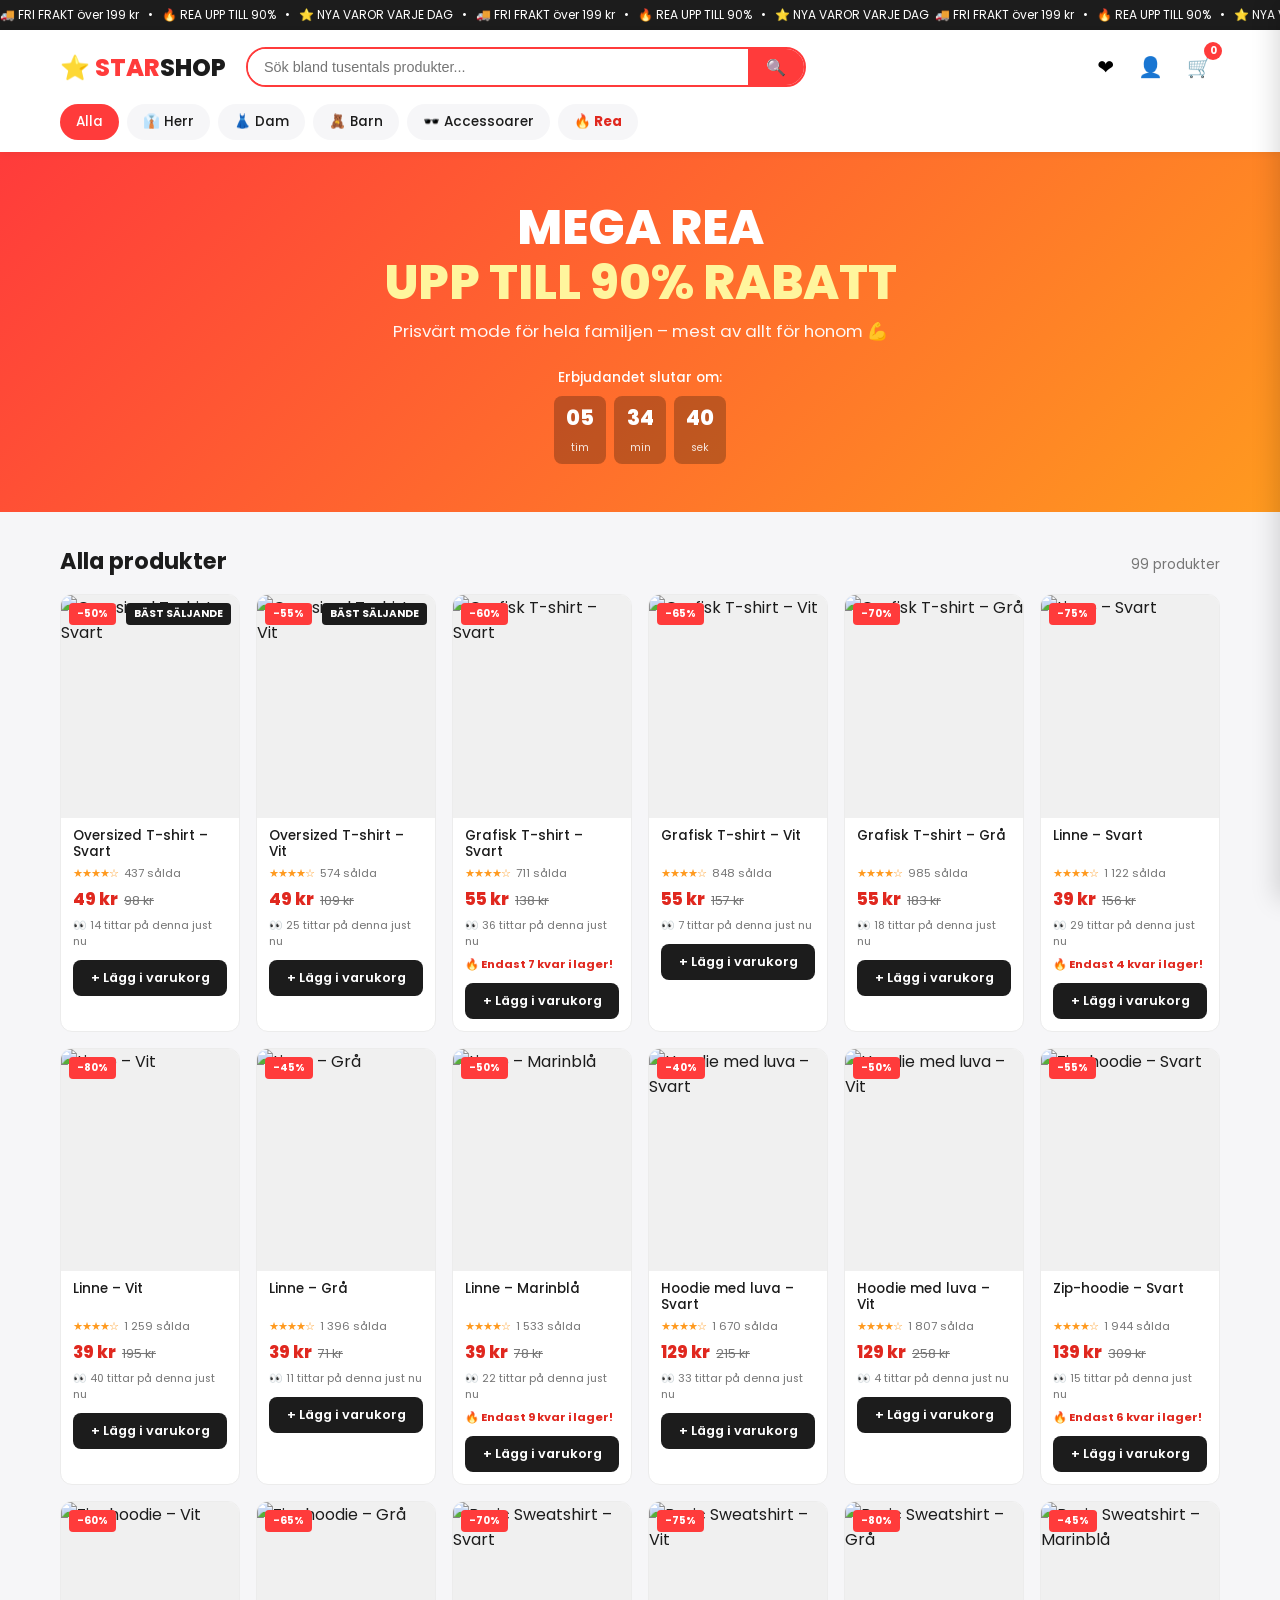
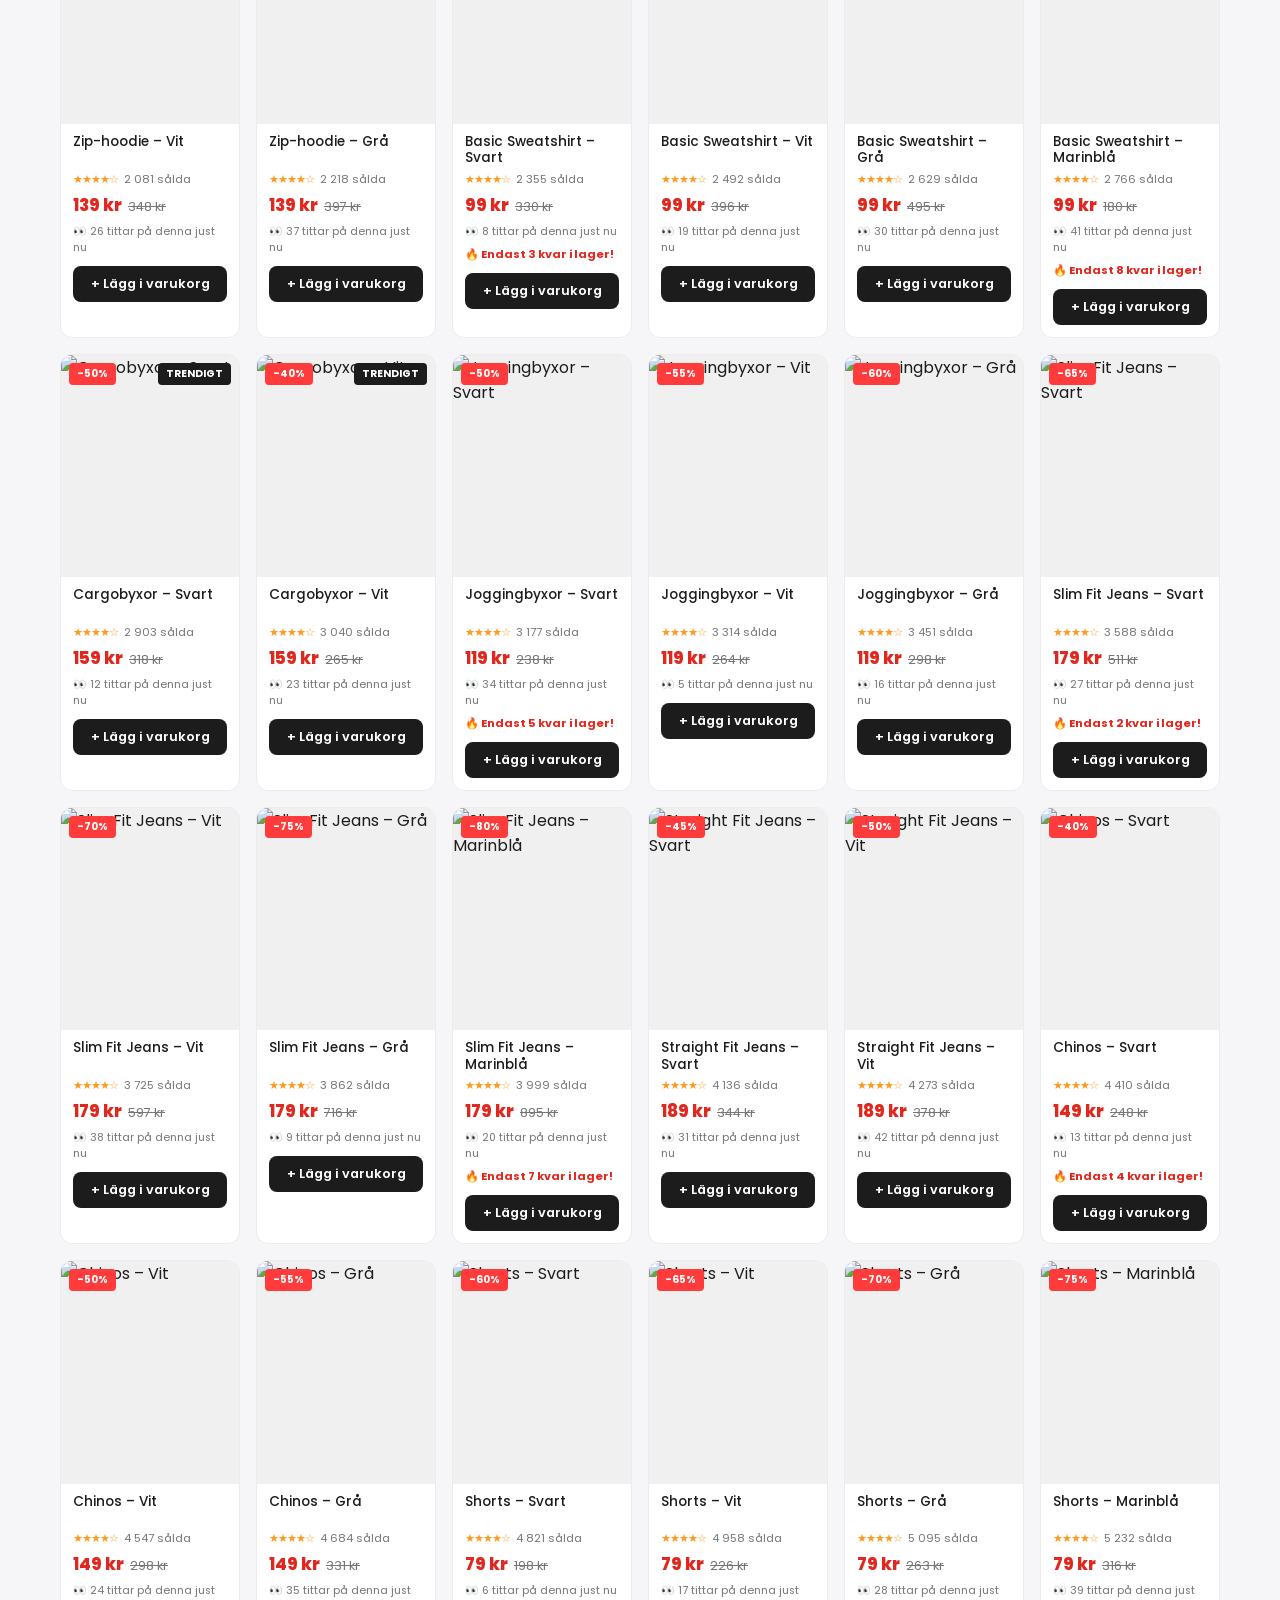
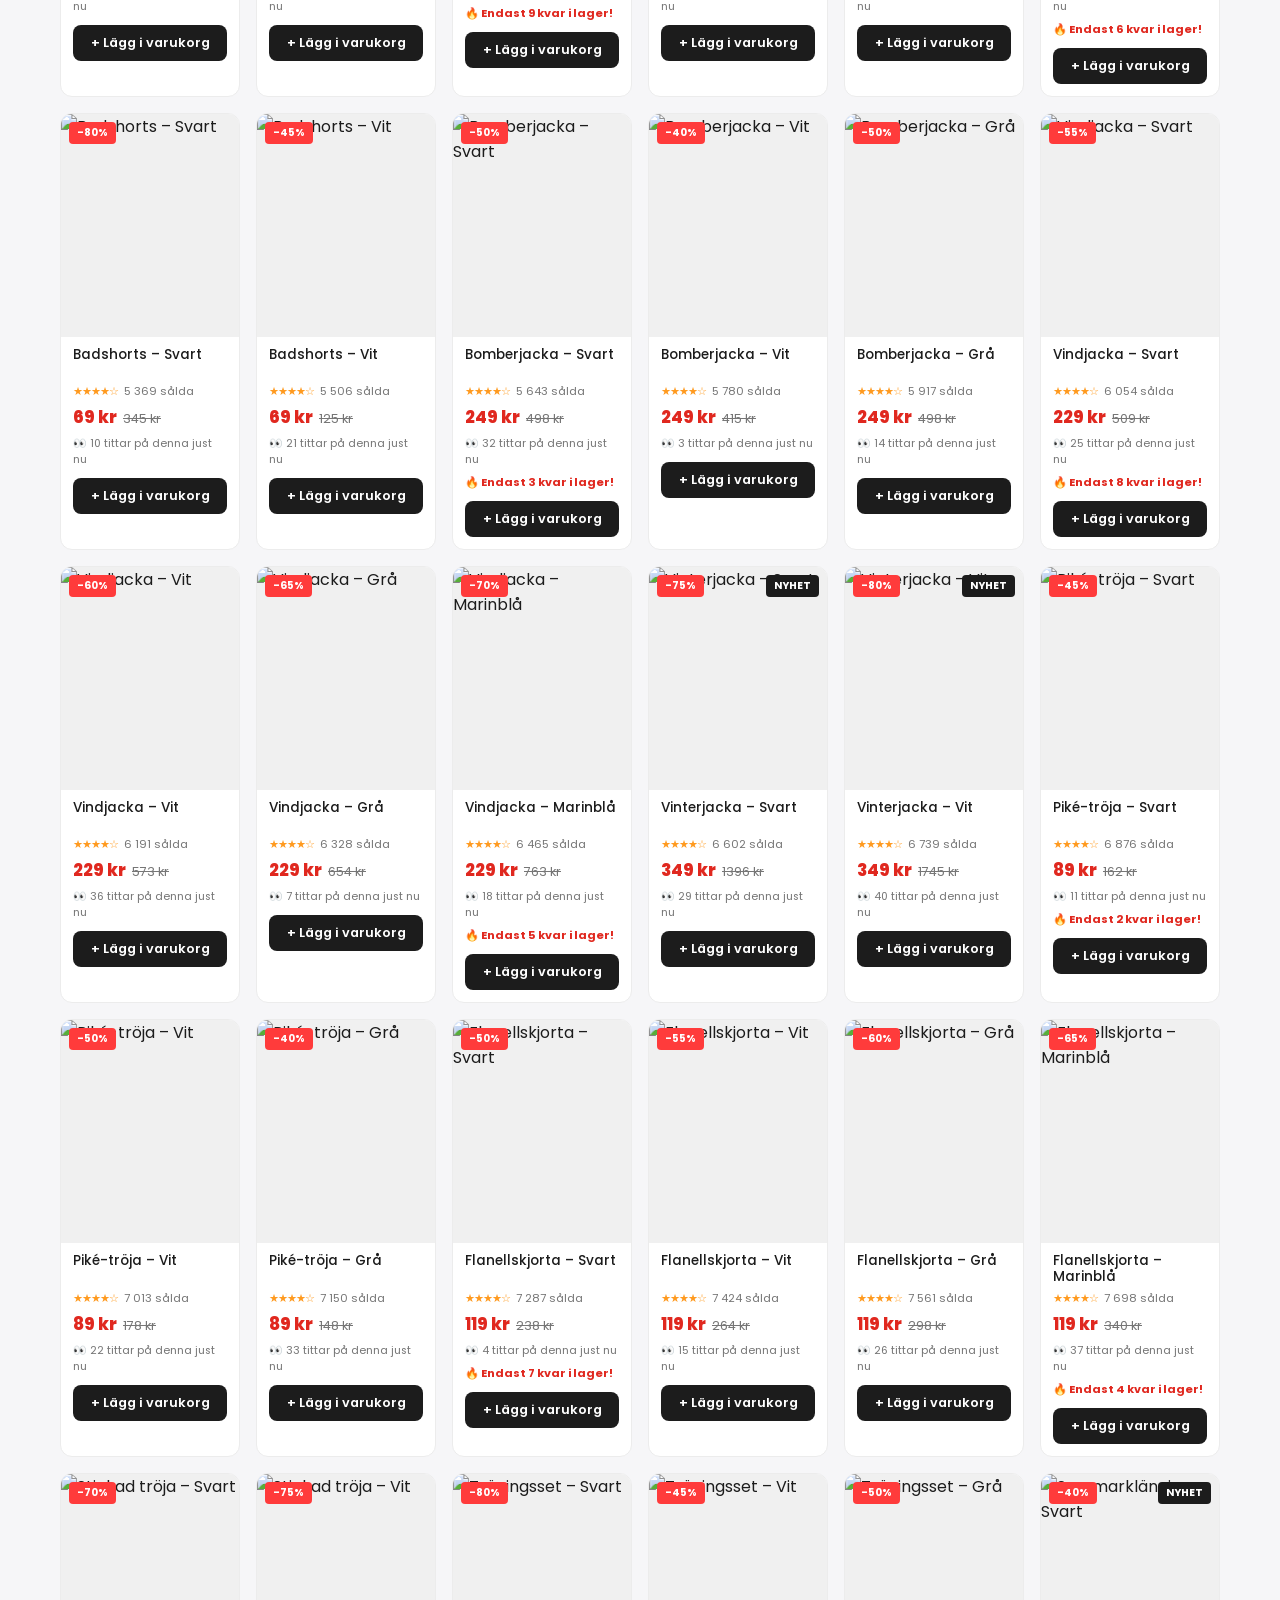
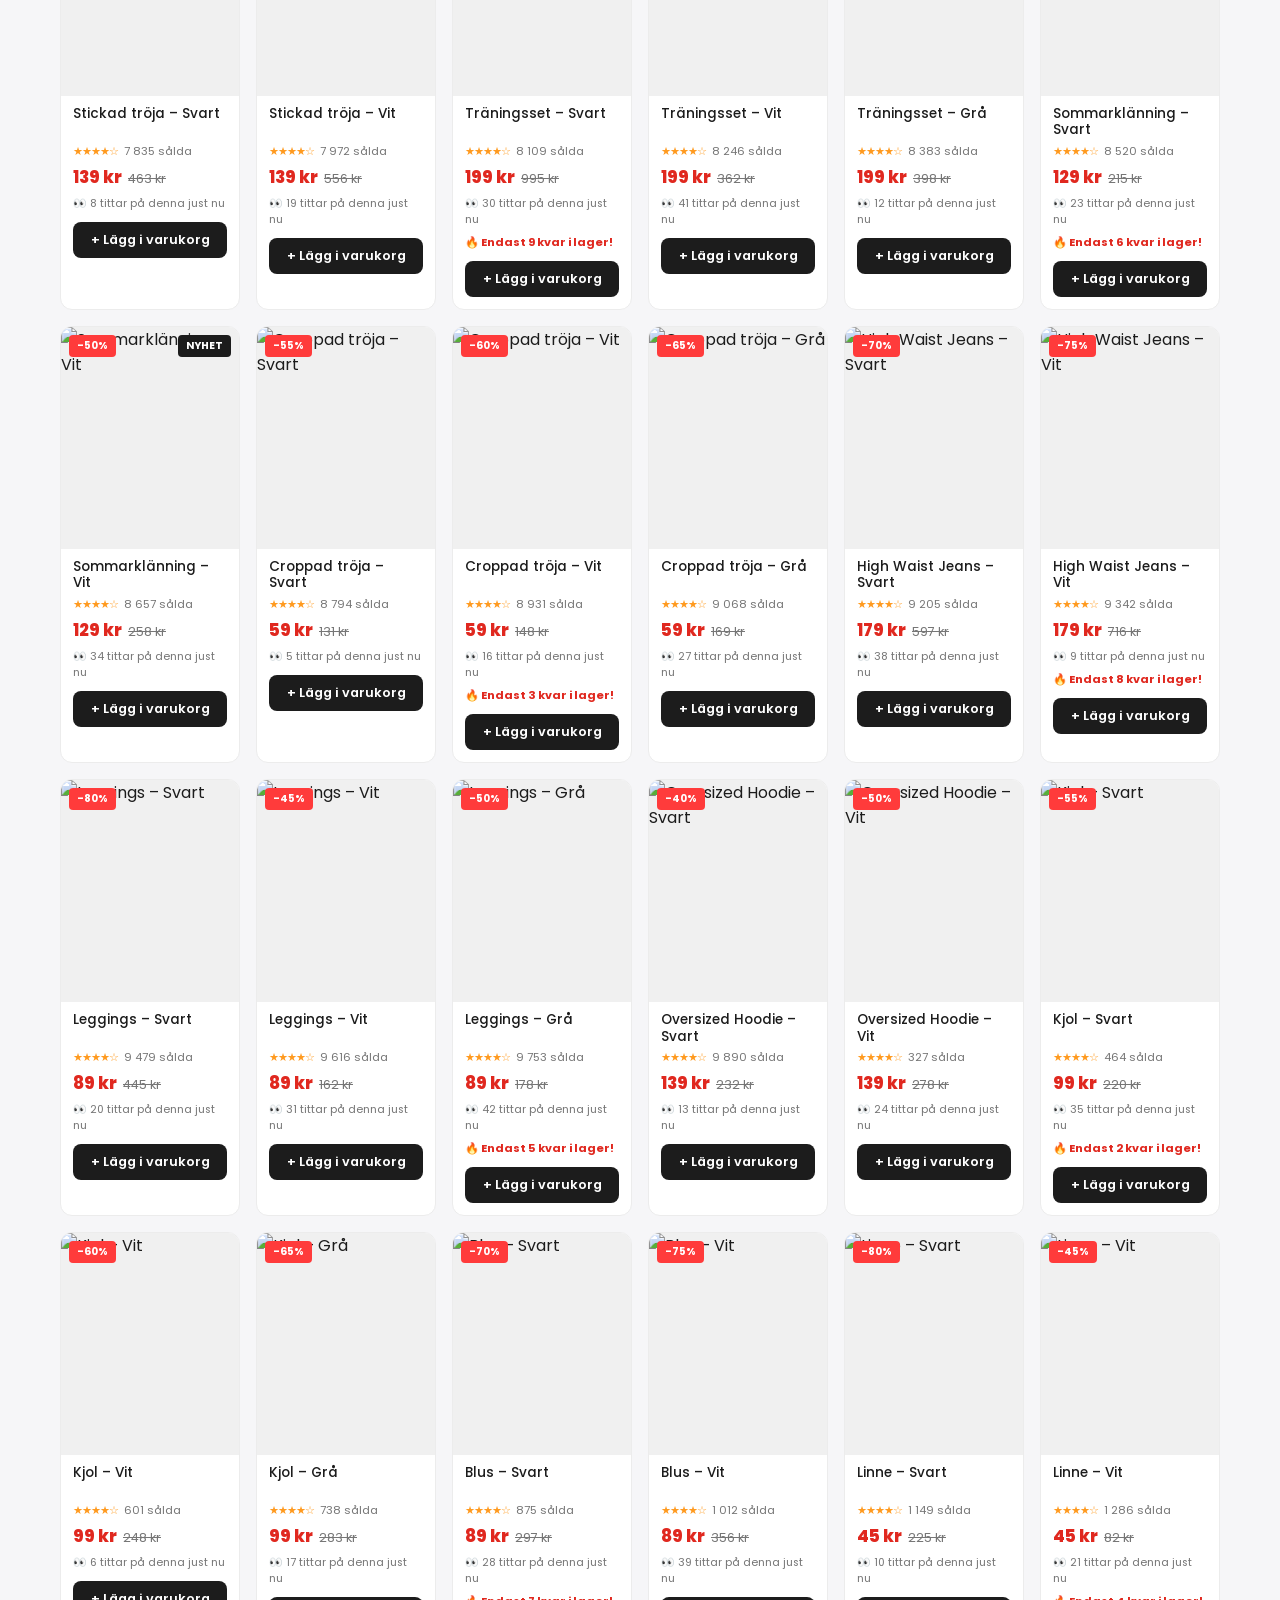
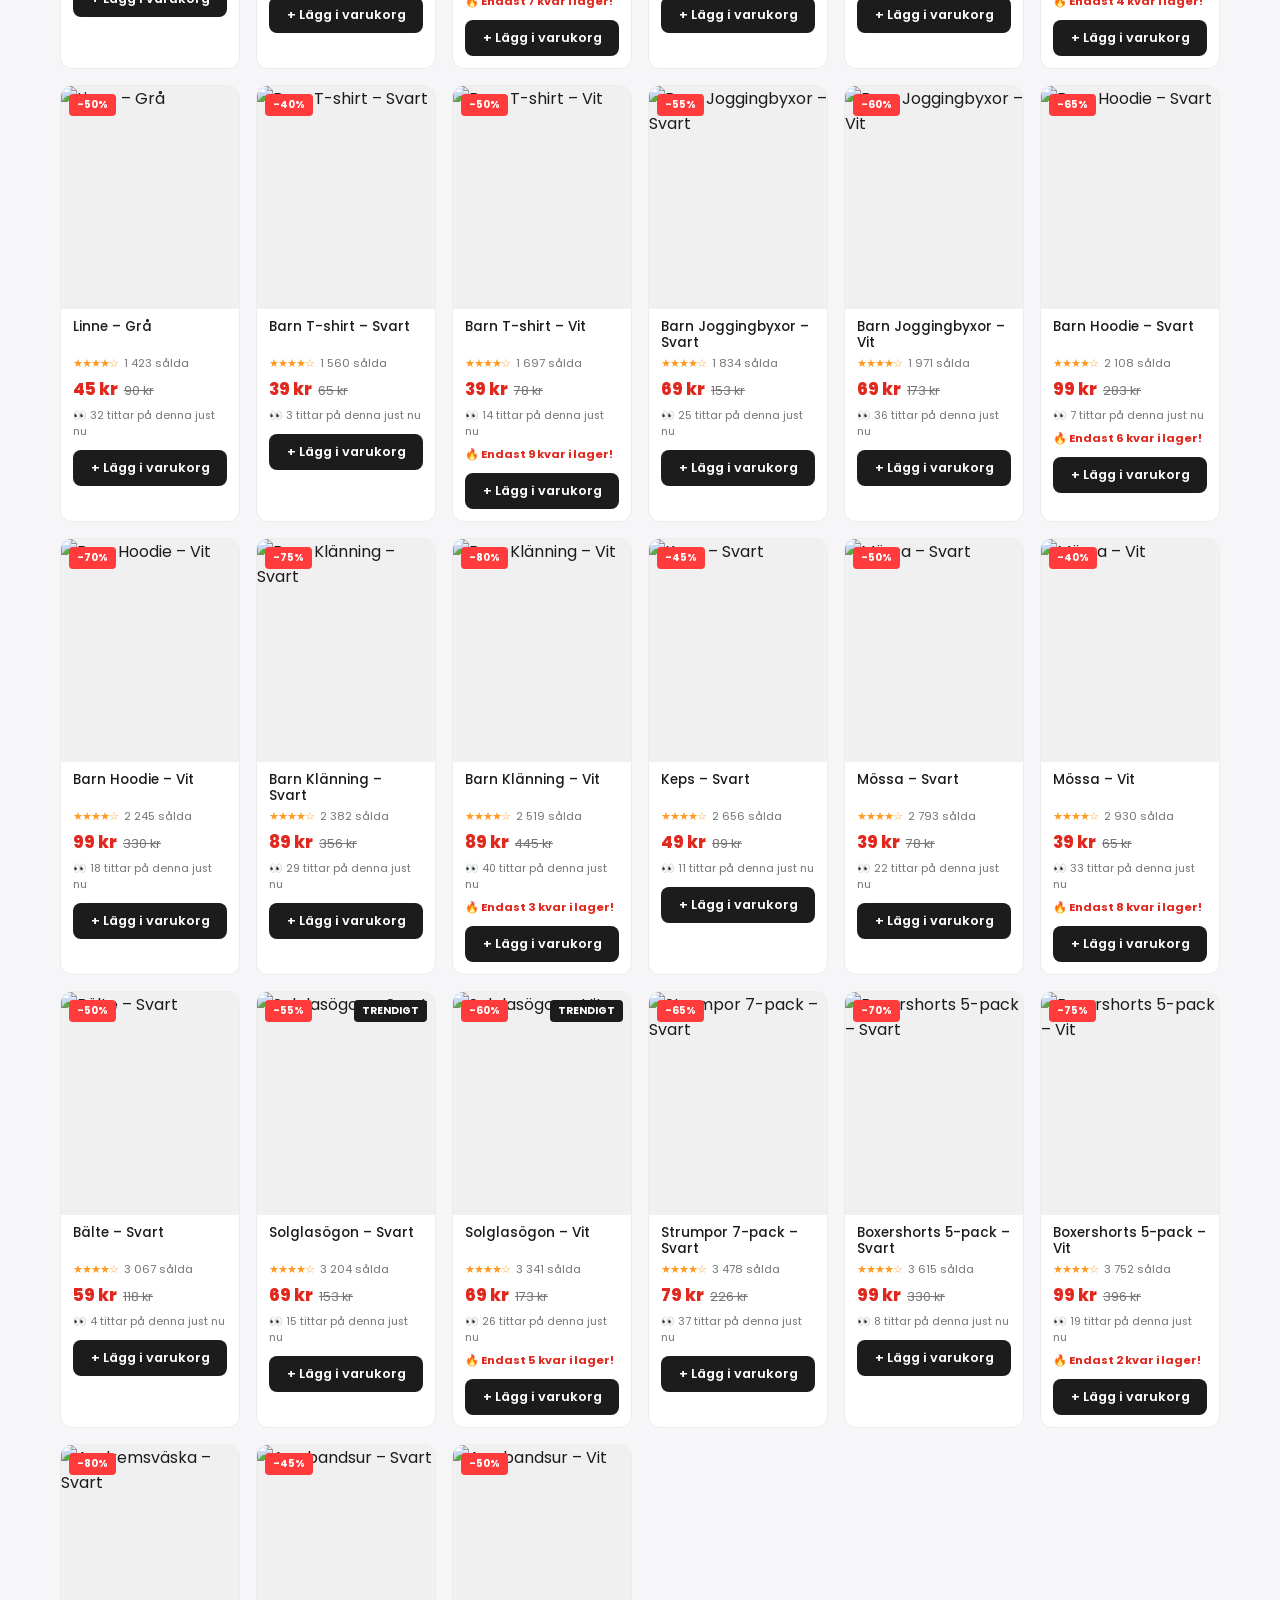
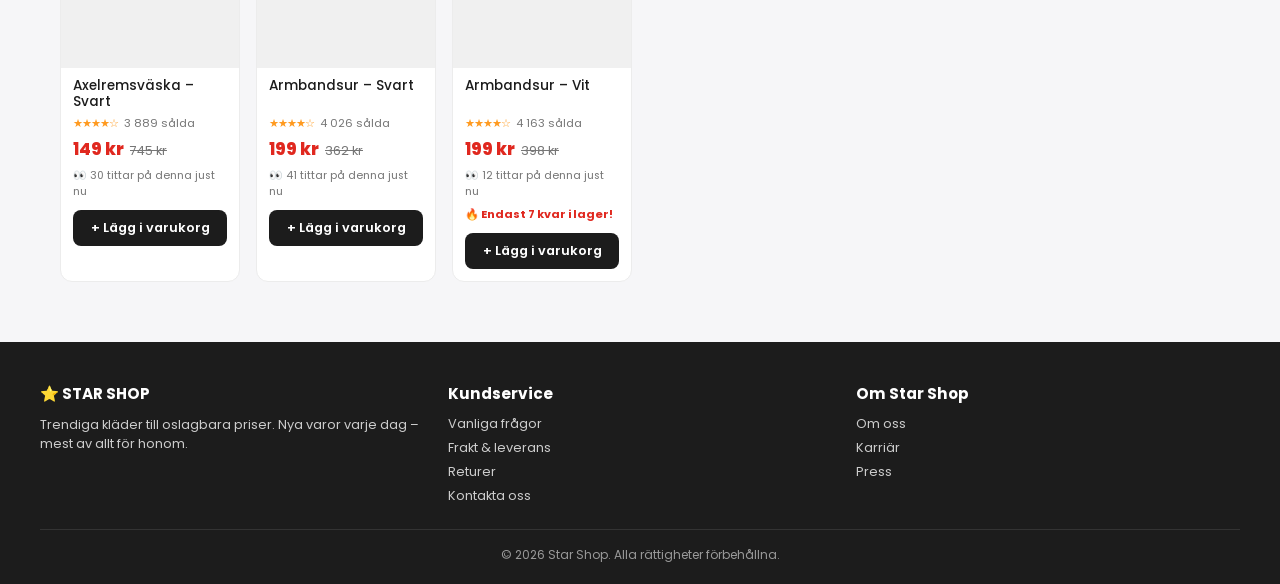
==== commit 14185bb3: "Make images easy to swap and add attention-grabbing popups - data.js: the keyword field per product " ====
--- a/index.html
+++ b/index.html
@@ -135,8 +135,29 @@
 
 <div class="toast" id="toast"></div>
 
+<div class="promo-overlay" id="flash-sale-overlay"></div>
+<div class="promo-modal flash-sale-modal" id="flash-sale-modal">
+  <button class="promo-close" id="flash-sale-close">✕</button>
+  <div class="promo-icon">⚡</div>
+  <h3>FLASH SALE!</h3>
+  <p>Extra <strong>15% rabatt</strong> på hela ordern – bara de närmaste minuterna!</p>
+  <div class="promo-code">Kod: <strong>STAR15</strong></div>
+  <button class="promo-cta" id="flash-sale-cta">Använd rabatt nu</button>
+</div>
+
+<div class="promo-overlay" id="exit-intent-overlay"></div>
+<div class="promo-modal exit-intent-modal" id="exit-intent-modal">
+  <button class="promo-close" id="exit-intent-close">✕</button>
+  <div class="promo-icon">🎁</div>
+  <h3>Vänta, lämna inte tomhänt!</h3>
+  <p>Handla nu och få <strong>10% extra rabatt</strong> direkt på din order.</p>
+  <div class="promo-code">Kod: <strong>STANNA10</strong></div>
+  <button class="promo-cta" id="exit-intent-cta">Hämta rabatten</button>
+</div>
+
 <script src="js/data.js"></script>
 <script src="js/cart.js"></script>
 <script src="js/main.js"></script>
+<script src="js/popups.js"></script>
 </body>
 </html>
--- a/css/style.css
+++ b/css/style.css
@@ -329,6 +329,17 @@
   color: var(--muted);
   font-size: 0.8rem;
   text-decoration: line-through;
+}
+.viewers-line {
+  font-size: 0.68rem;
+  color: var(--muted);
+  margin: 2px 0 0;
+}
+.stock-warning {
+  font-size: 0.7rem;
+  font-weight: 700;
+  color: var(--brand-dark);
+  margin: 2px 0 0;
 }
 .add-to-cart-btn {
   margin-top: 6px;
@@ -716,6 +727,127 @@
   transform: translateX(-50%) translateY(0);
 }
 
+/* Purchase notification toast (bottom-left) */
+.purchase-toast {
+  position: fixed;
+  bottom: 24px;
+  left: 24px;
+  display: flex;
+  align-items: center;
+  gap: 12px;
+  background: #fff;
+  border-radius: 12px;
+  padding: 10px 14px;
+  box-shadow: 0 10px 30px rgba(0, 0, 0, 0.18);
+  max-width: 280px;
+  transform: translateX(-120%);
+  transition: transform 0.35s ease;
+  z-index: 150;
+}
+.purchase-toast.show {
+  transform: translateX(0);
+}
+.purchase-toast img {
+  width: 42px;
+  height: 52px;
+  object-fit: cover;
+  border-radius: 6px;
+  flex-shrink: 0;
+}
+.purchase-toast-text p {
+  margin: 0;
+  font-size: 0.7rem;
+  line-height: 1.35;
+  color: var(--muted);
+}
+.purchase-toast-product {
+  font-weight: 700;
+  color: var(--text) !important;
+}
+.purchase-toast-time {
+  color: #2fa66b !important;
+  font-weight: 600;
+}
+
+/* Promo popups (flash sale / exit intent) */
+.promo-overlay {
+  position: fixed;
+  inset: 0;
+  background: rgba(0, 0, 0, 0.55);
+  opacity: 0;
+  pointer-events: none;
+  transition: opacity 0.2s;
+  z-index: 160;
+}
+.promo-overlay.open {
+  opacity: 1;
+  pointer-events: auto;
+}
+.promo-modal {
+  position: fixed;
+  top: 50%;
+  left: 50%;
+  transform: translate(-50%, -46%) scale(0.95);
+  width: min(360px, calc(100% - 32px));
+  background: linear-gradient(160deg, #fff 0%, #fff7f0 100%);
+  border-radius: 18px;
+  padding: 32px 24px 24px;
+  text-align: center;
+  z-index: 170;
+  opacity: 0;
+  pointer-events: none;
+  transition: opacity 0.2s, transform 0.2s;
+  box-shadow: 0 25px 70px rgba(0, 0, 0, 0.3);
+}
+.promo-modal.open {
+  opacity: 1;
+  pointer-events: auto;
+  transform: translate(-50%, -50%) scale(1);
+}
+.promo-close {
+  position: absolute;
+  top: 12px;
+  right: 14px;
+  background: transparent;
+  font-size: 1.1rem;
+  color: var(--muted);
+}
+.promo-icon {
+  font-size: 3rem;
+  margin-bottom: 8px;
+}
+.promo-modal h3 {
+  margin: 0 0 10px;
+  font-size: 1.4rem;
+  color: var(--brand-dark);
+}
+.promo-modal p {
+  margin: 0 0 16px;
+  font-size: 0.9rem;
+  color: var(--text);
+  line-height: 1.4;
+}
+.promo-code {
+  background: #fff;
+  border: 2px dashed var(--brand);
+  border-radius: 10px;
+  padding: 10px;
+  font-size: 0.95rem;
+  margin-bottom: 18px;
+}
+.promo-cta {
+  width: 100%;
+  background: var(--brand);
+  color: #fff;
+  padding: 14px 0;
+  border-radius: 10px;
+  font-weight: 700;
+  font-size: 0.95rem;
+}
+.promo-cta:hover {
+  background: var(--brand-dark);
+}
+
 @media (max-width: 640px) {
   .header-inner {
     flex-wrap: wrap;
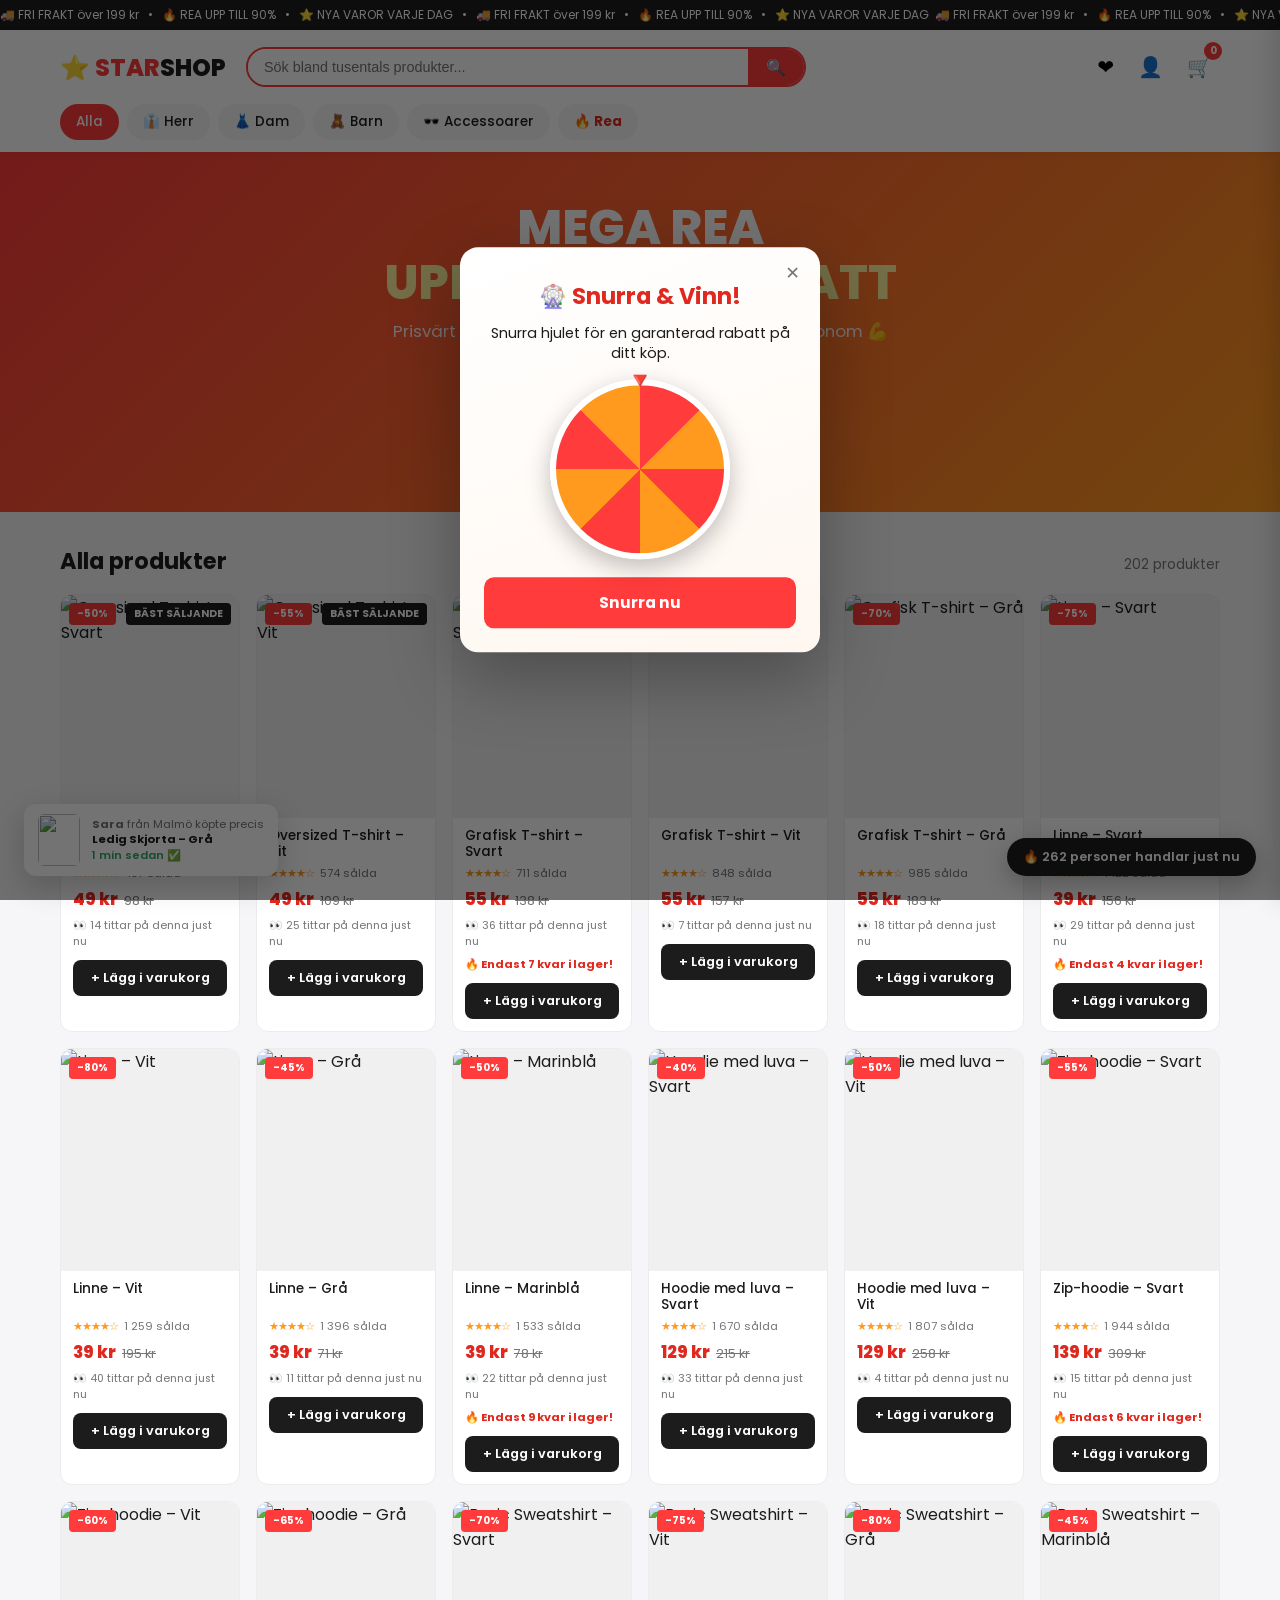
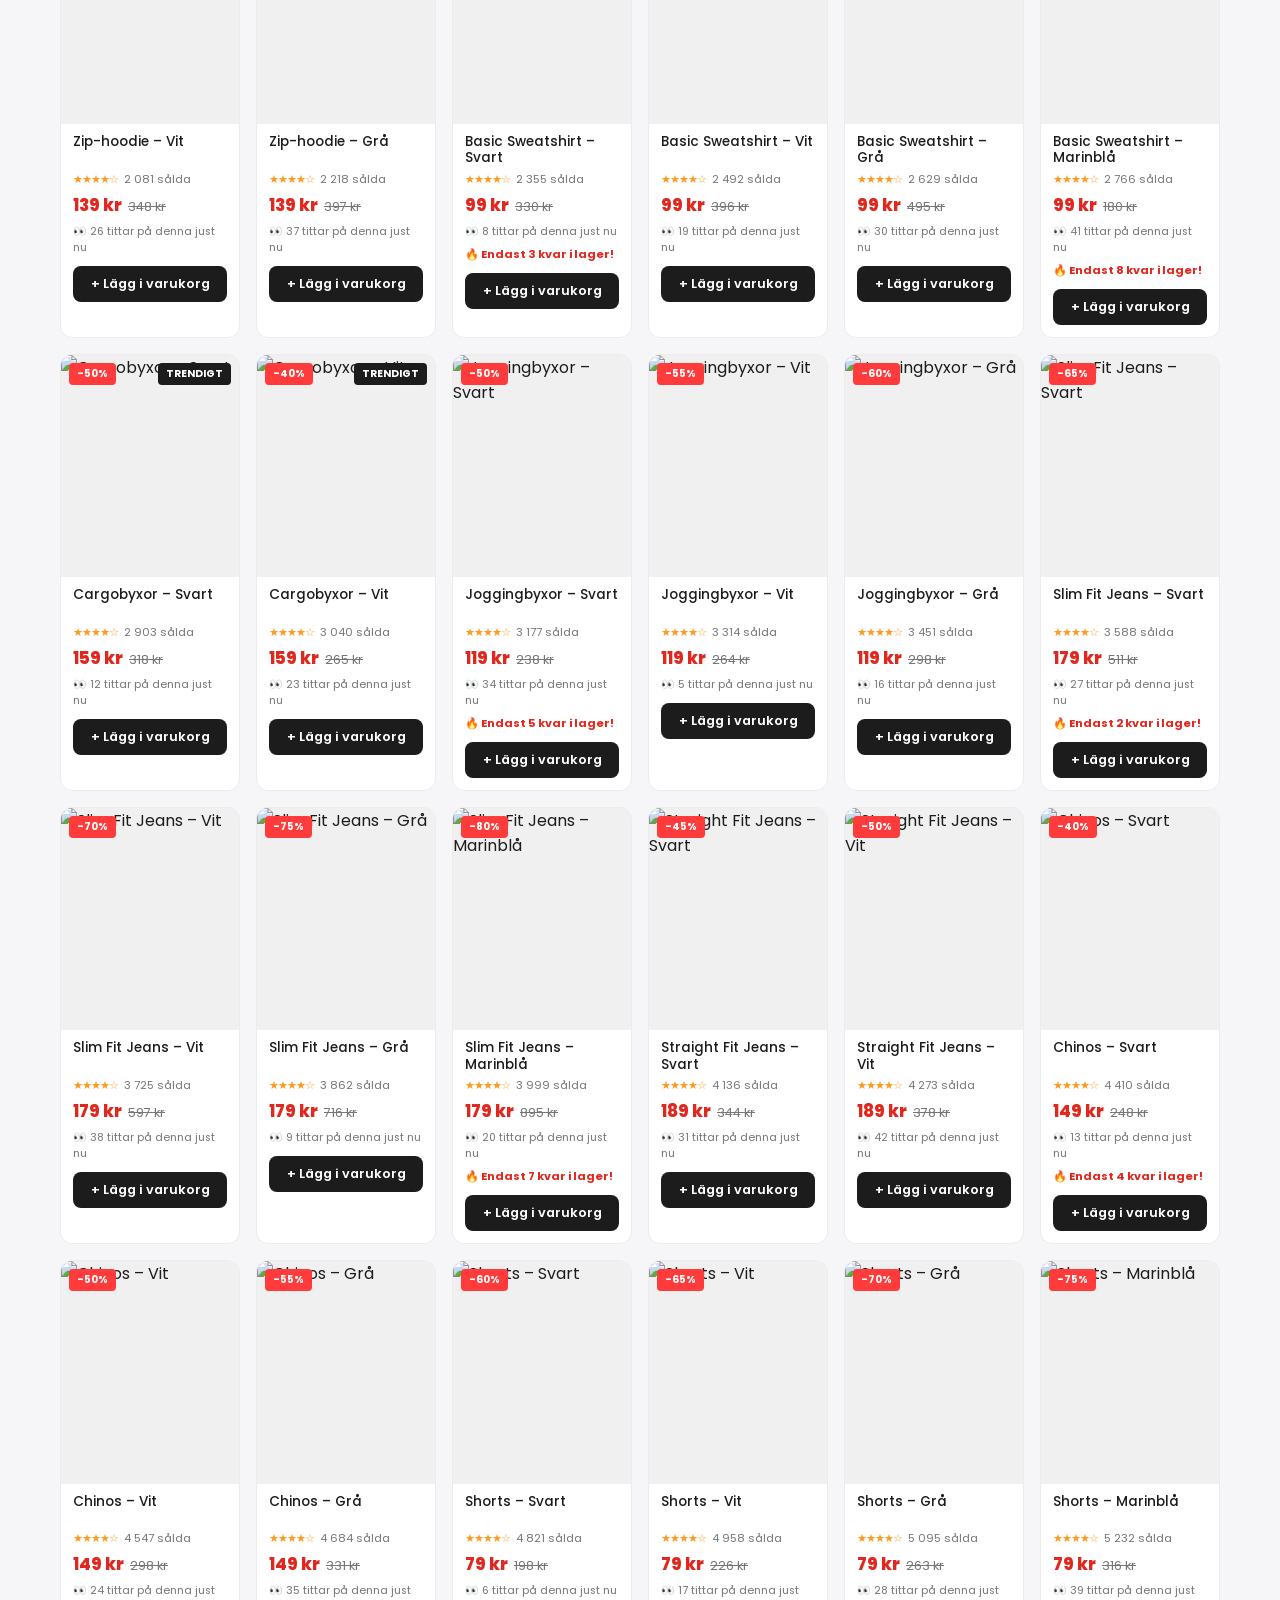
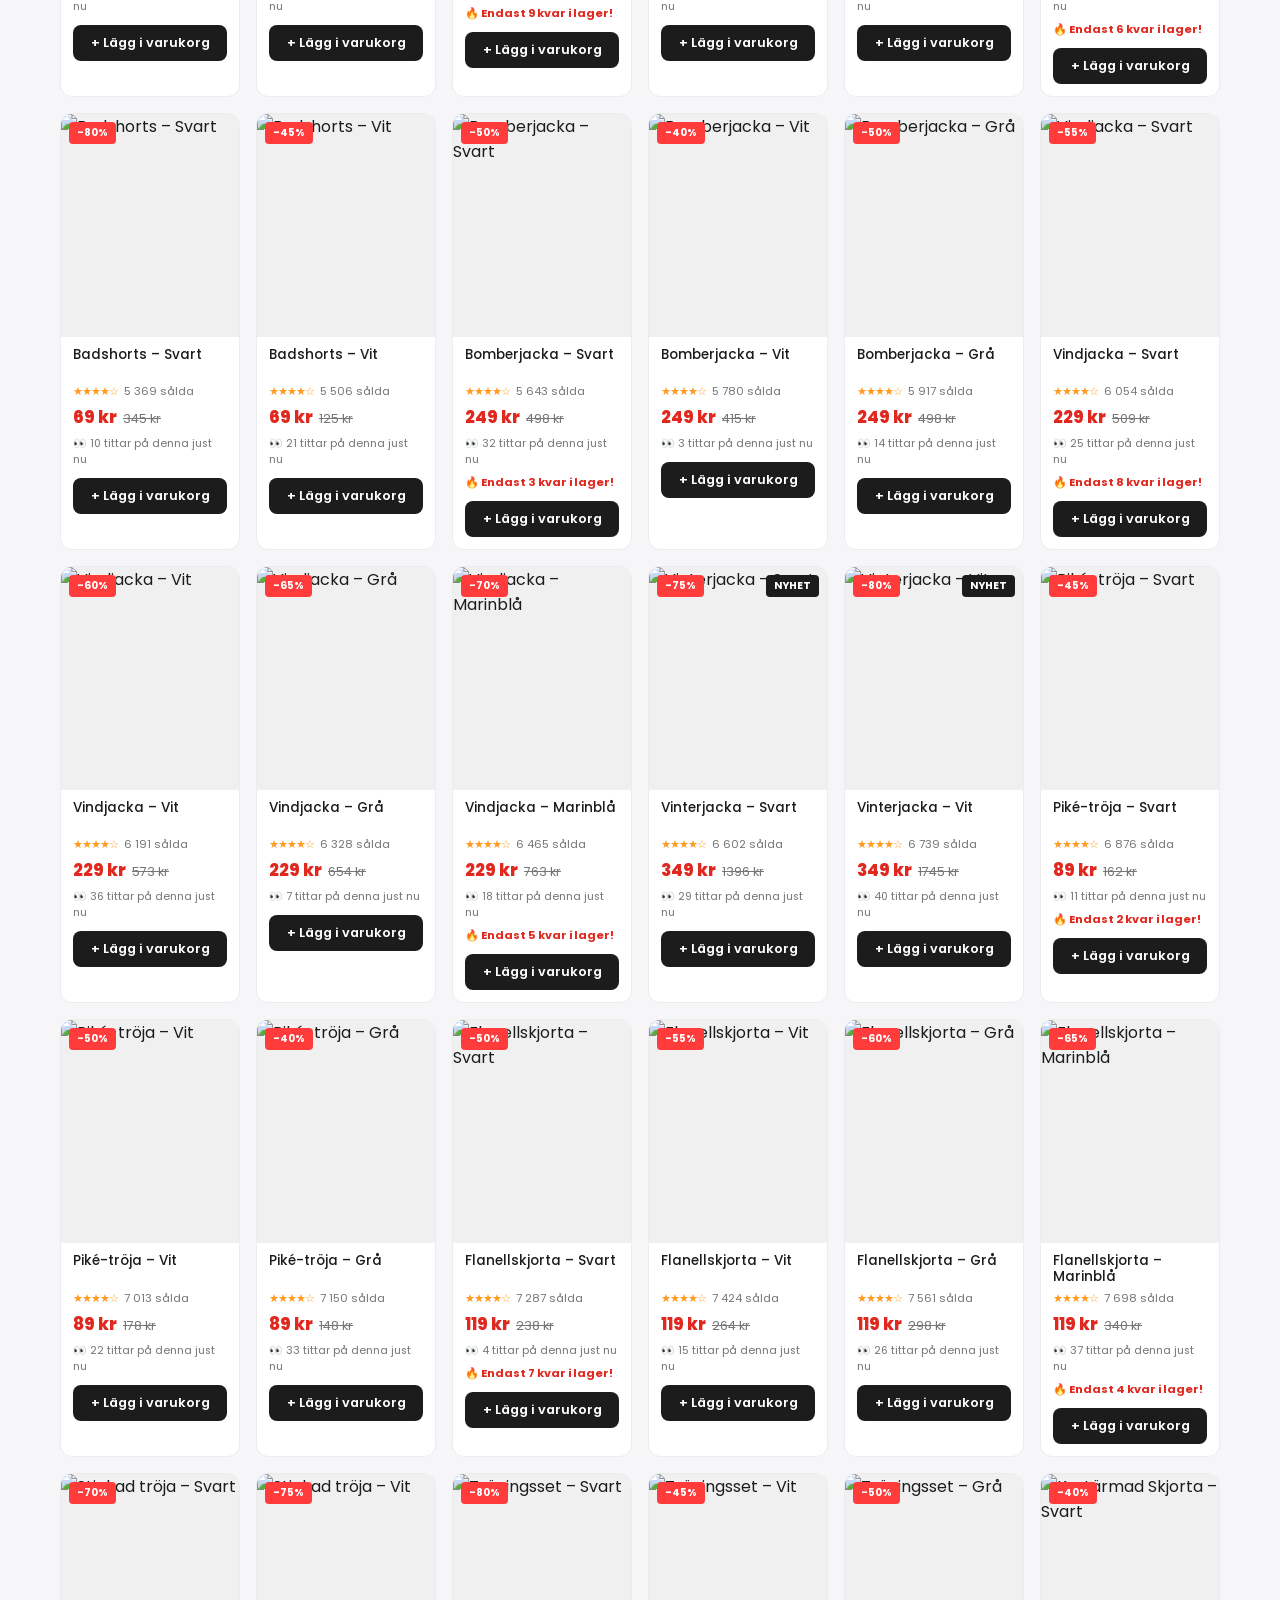
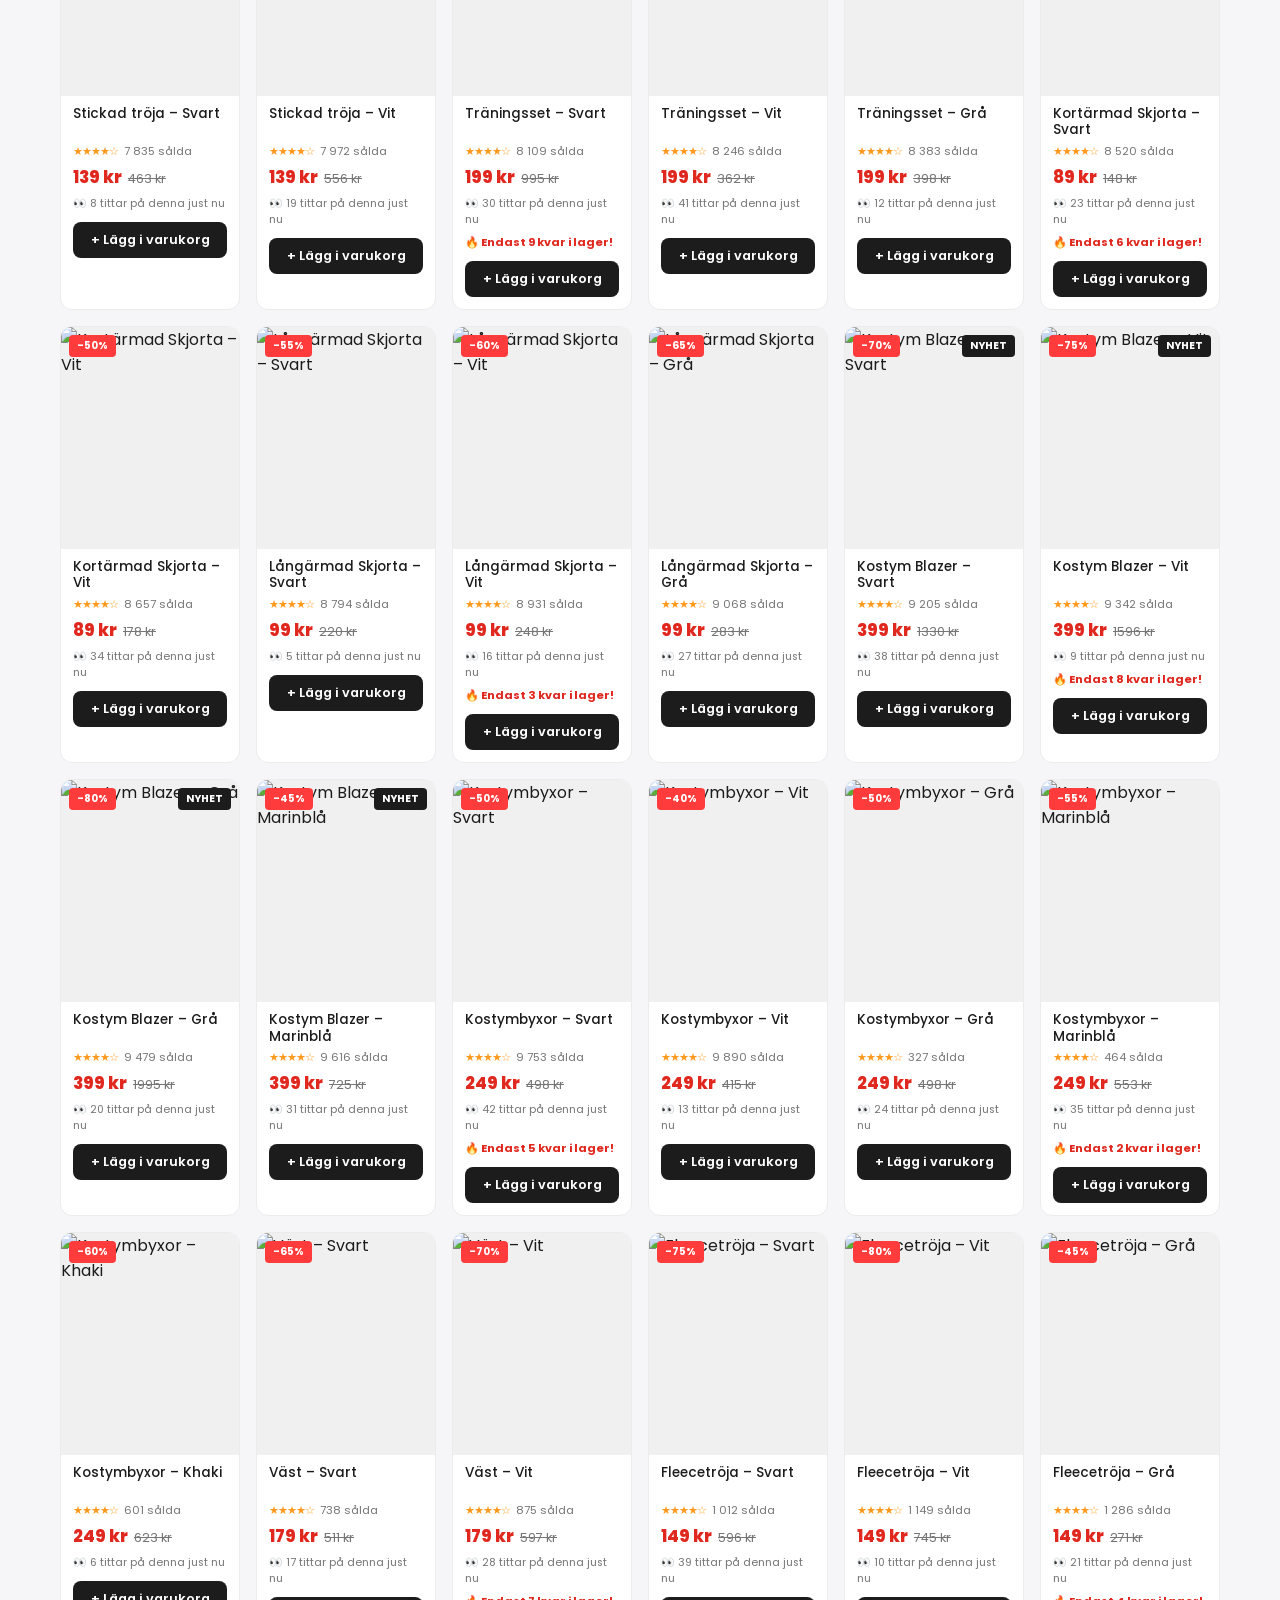
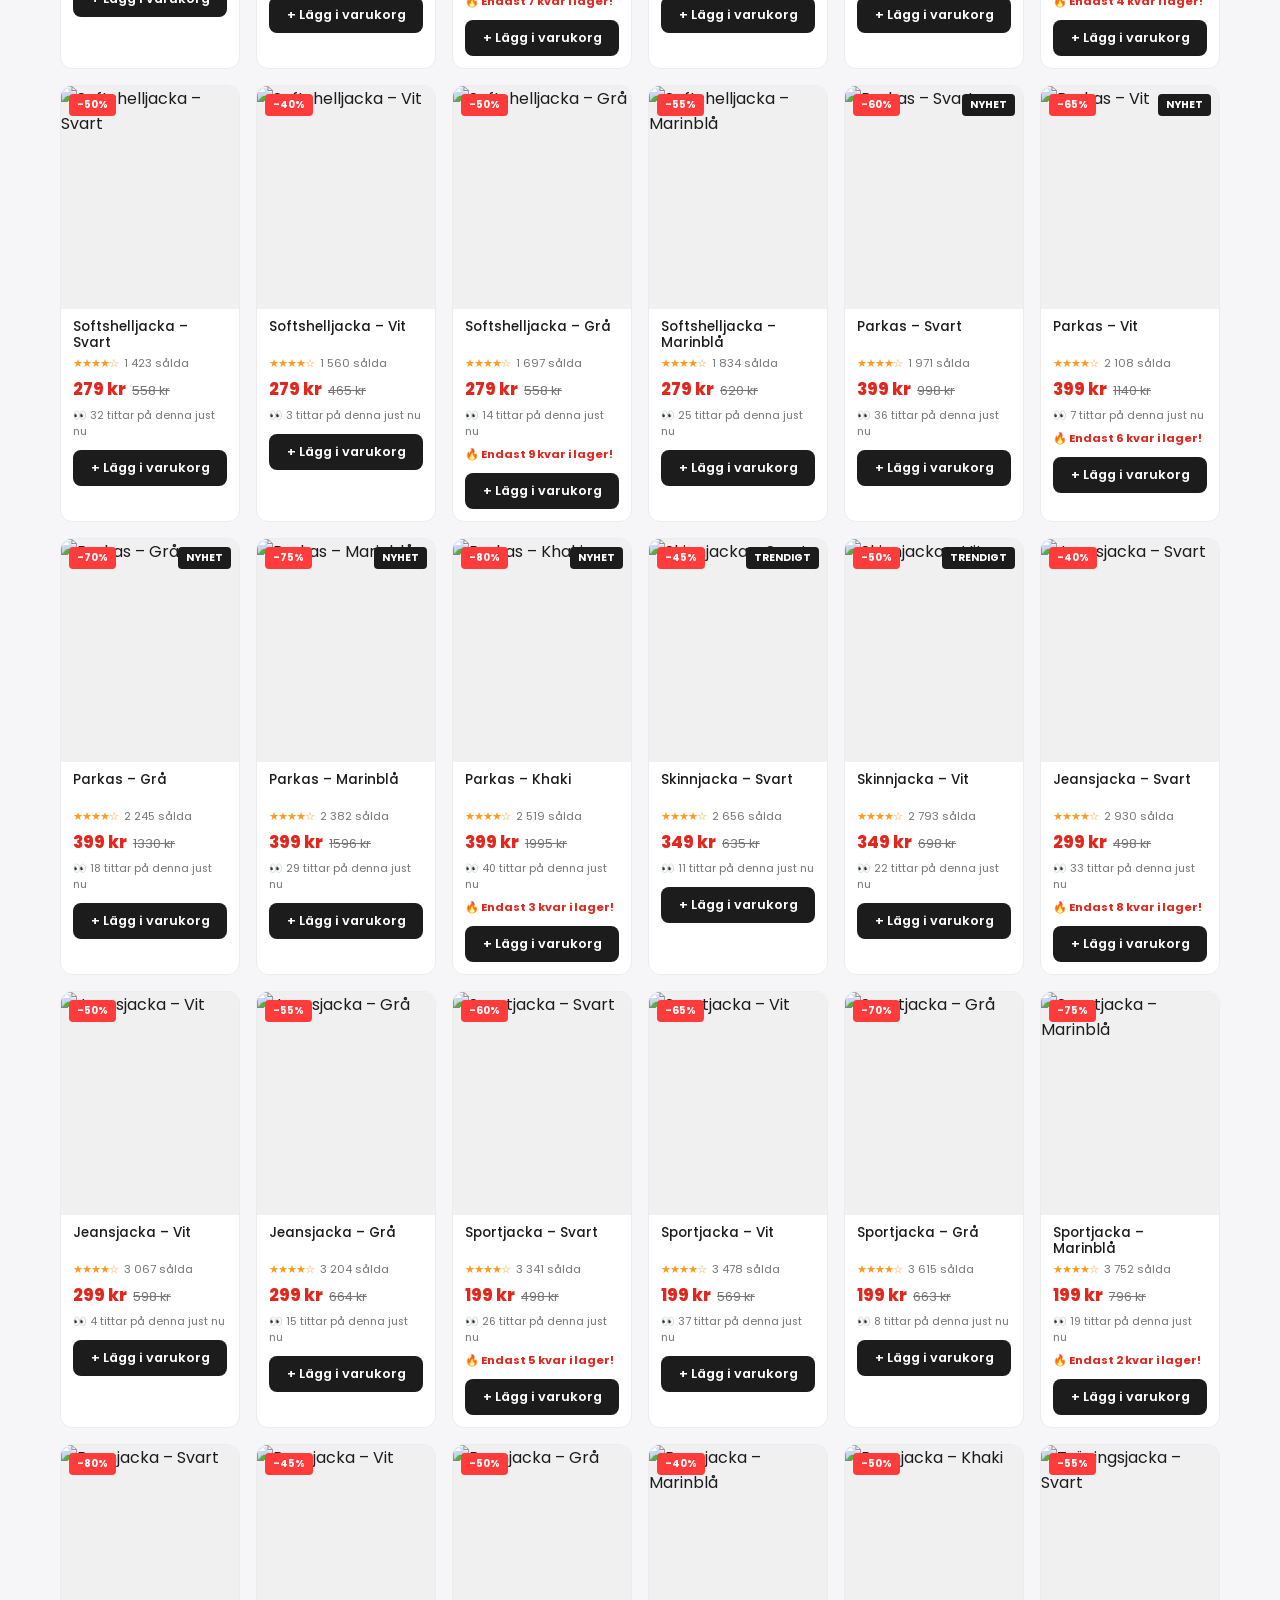
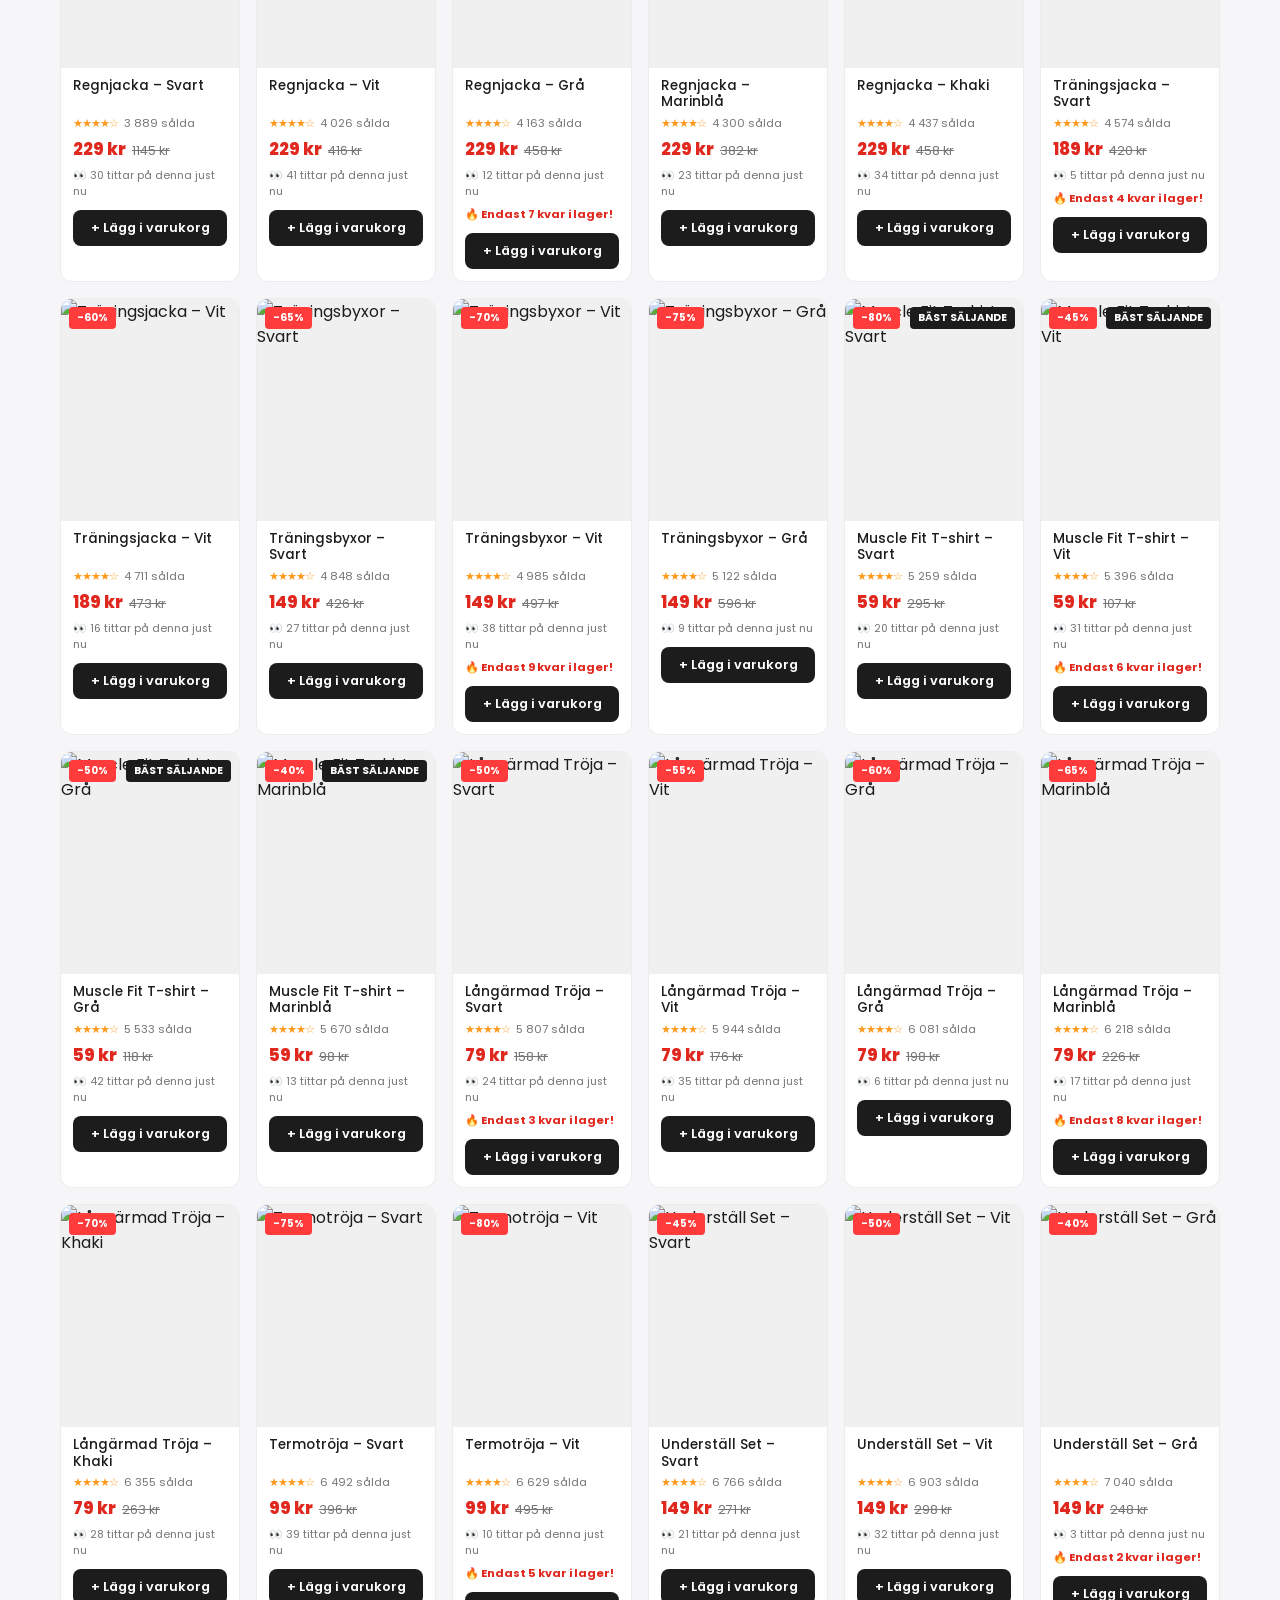
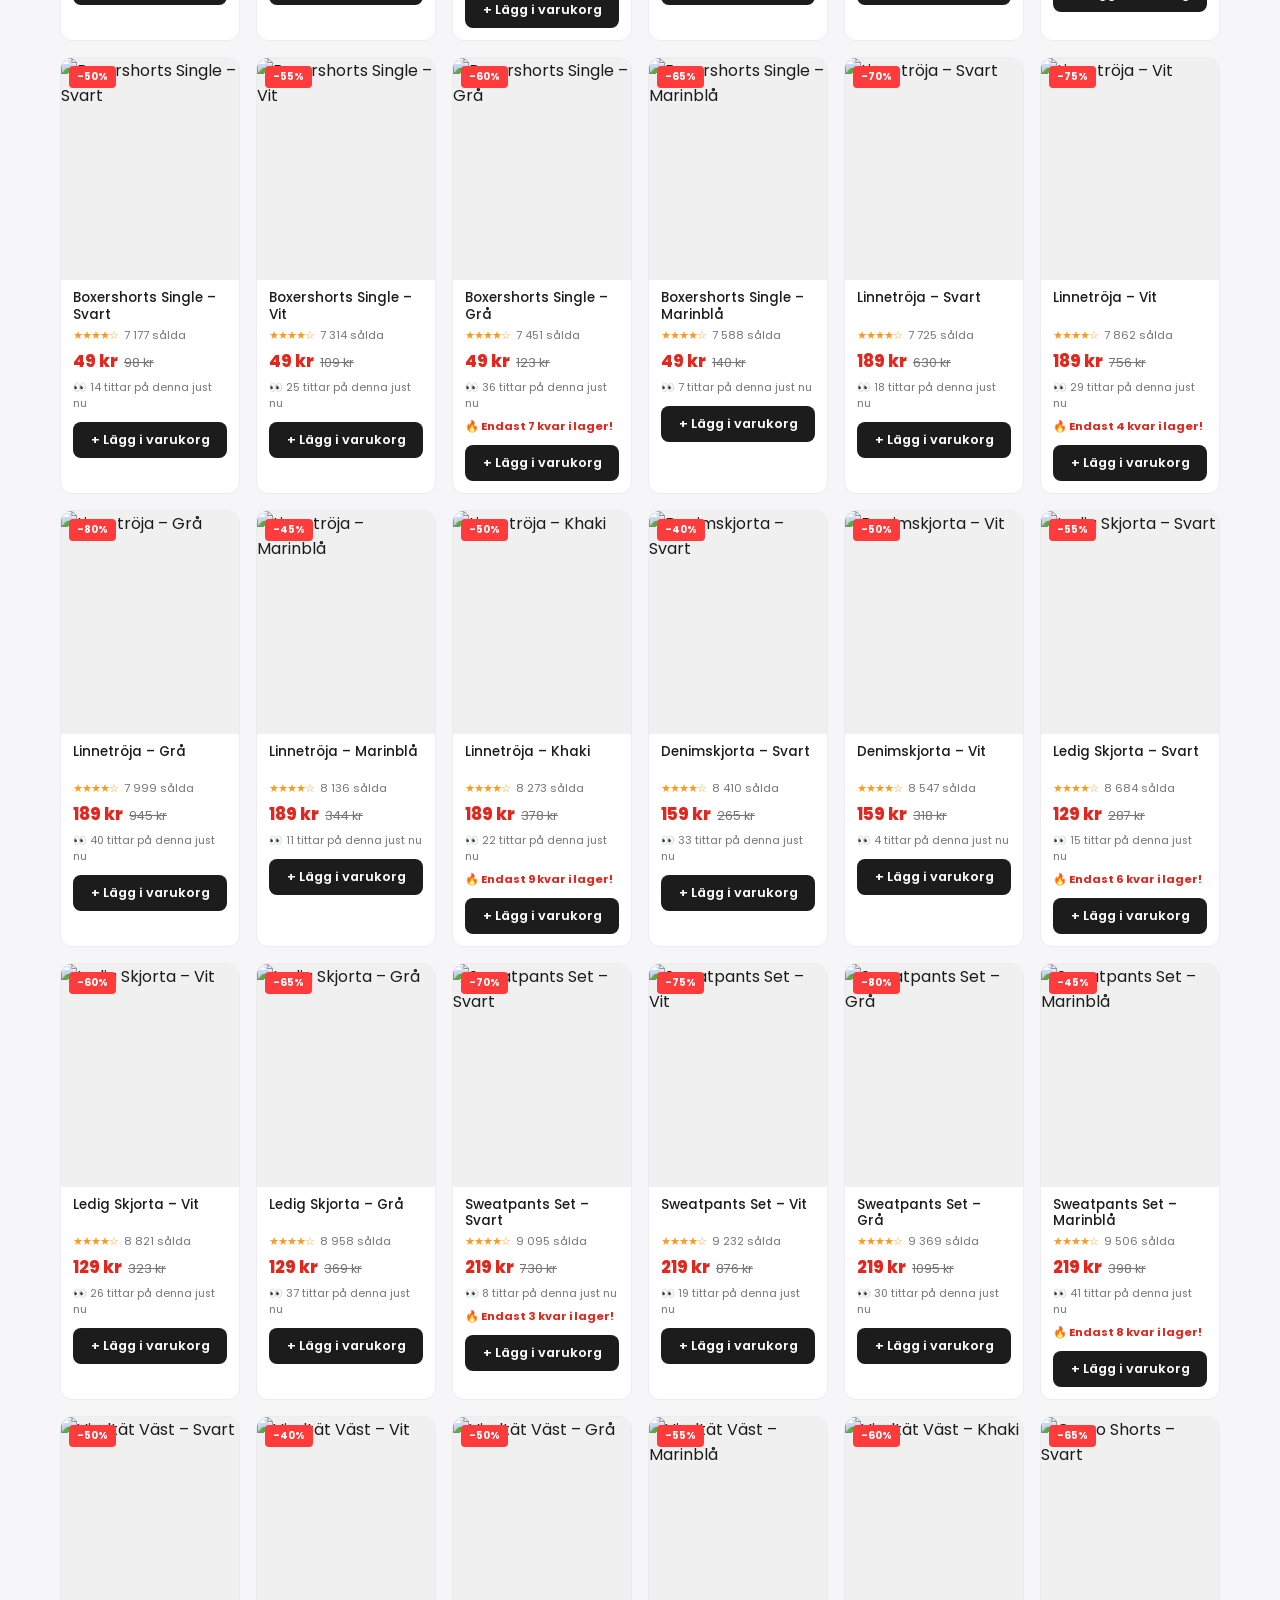
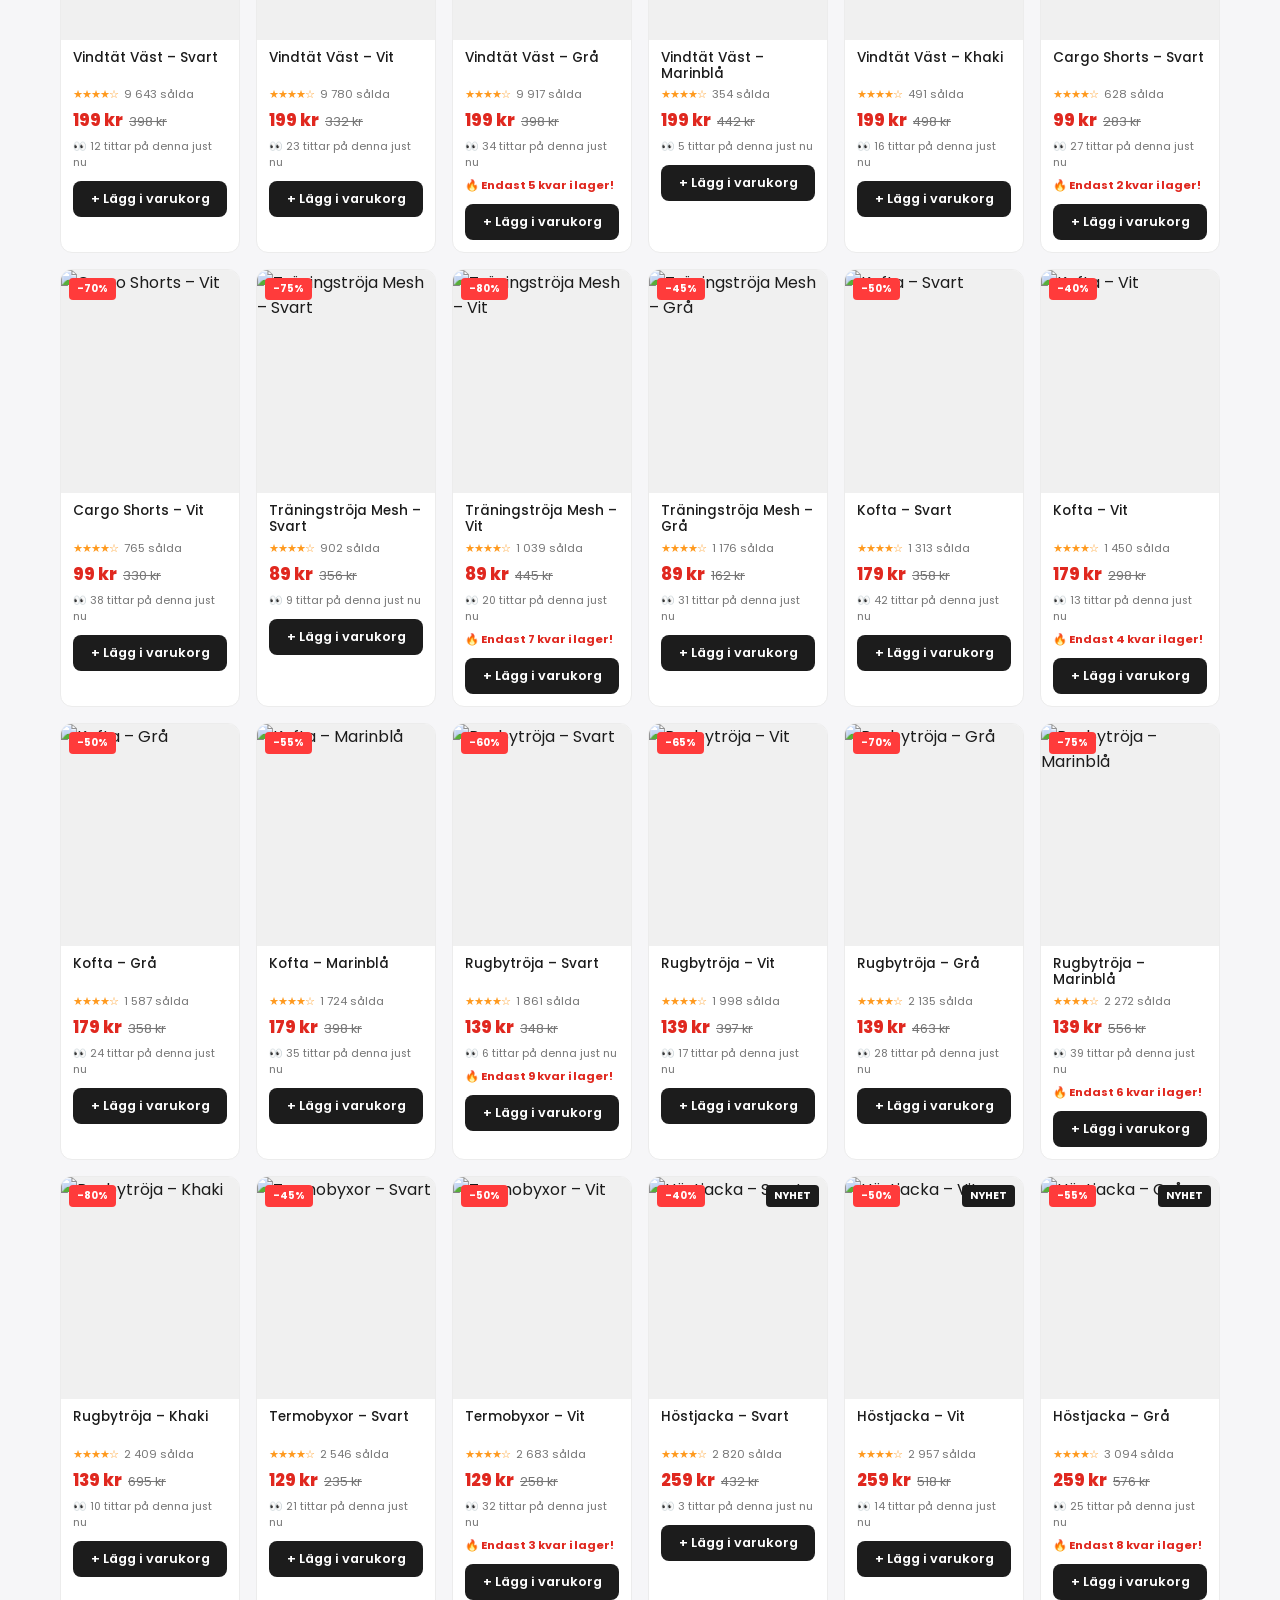
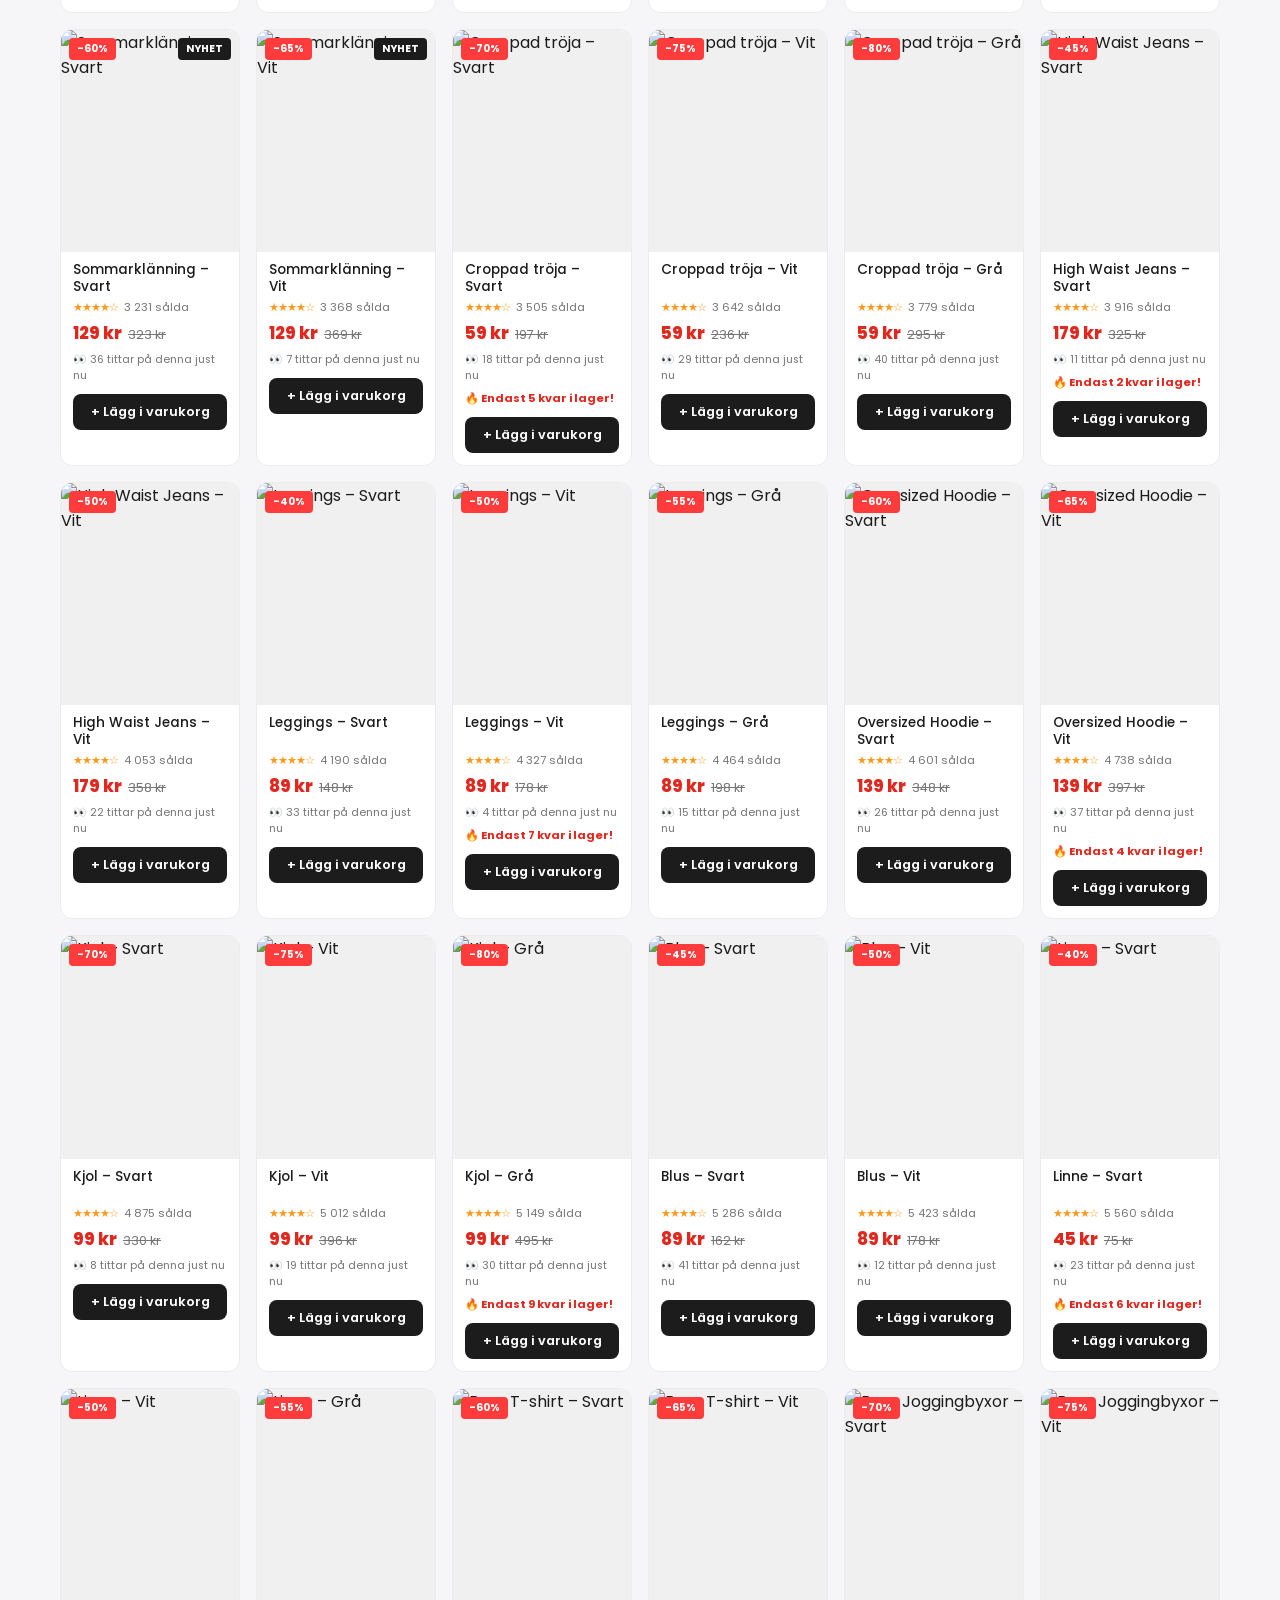
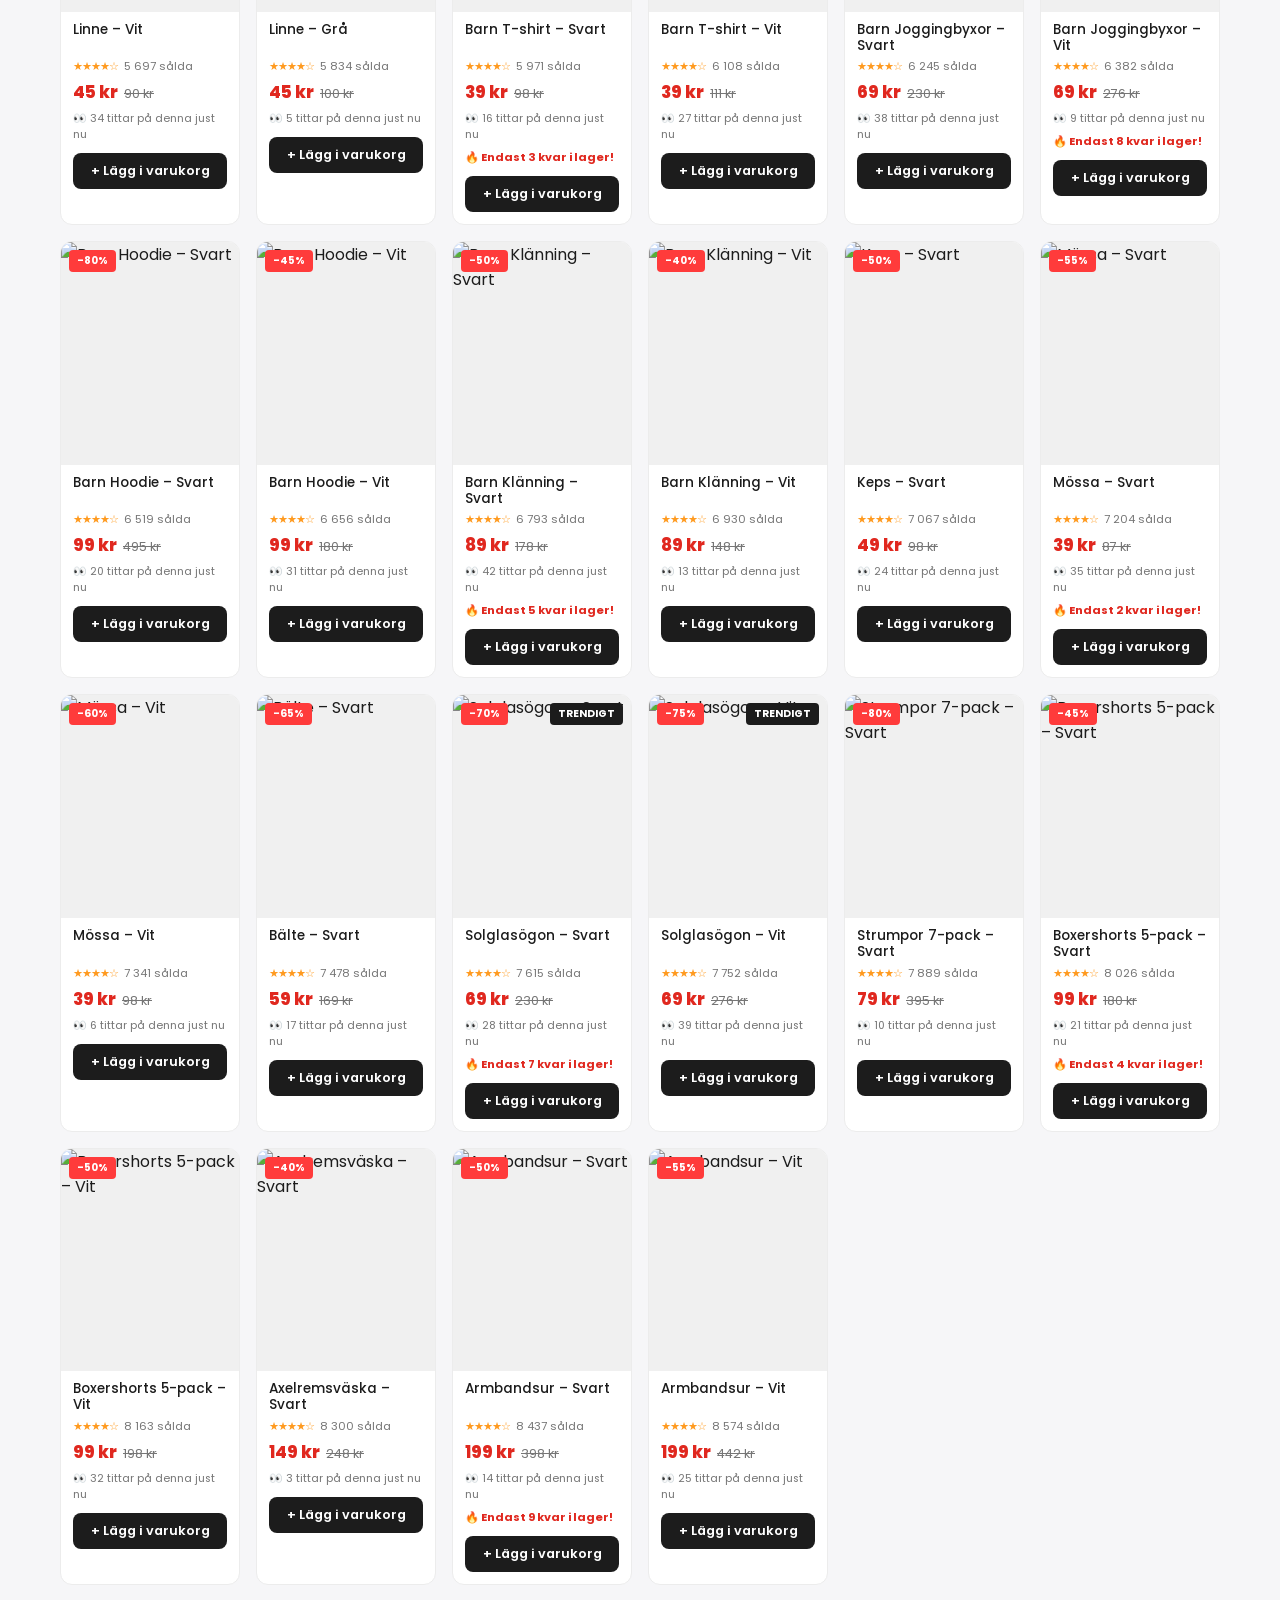
==== commit bddefe2d: "Add ~100 more menswear products and make the site far more stressful - data.js: MEN_BASE2 adds 30 ne" ====
--- a/index.html
+++ b/index.html
@@ -135,6 +135,22 @@
 
 <div class="toast" id="toast"></div>
 
+<div class="live-counter" id="live-counter">🔥 <span id="live-counter-num">128</span> personer handlar just nu</div>
+
+<div class="promo-overlay" id="spin-overlay"></div>
+<div class="promo-modal spin-modal" id="spin-modal">
+  <button class="promo-close" id="spin-close">✕</button>
+  <h3>🎡 Snurra & Vinn!</h3>
+  <p>Snurra hjulet för en garanterad rabatt på ditt köp.</p>
+  <div class="wheel-wrap">
+    <div class="wheel-pointer">🔻</div>
+    <div class="wheel" id="spin-wheel"></div>
+  </div>
+  <p class="spin-result" id="spin-result" hidden></p>
+  <button class="promo-cta" id="spin-btn">Snurra nu</button>
+  <button class="promo-cta" id="spin-claim-btn" hidden>Hämta vinsten</button>
+</div>
+
 <div class="promo-overlay" id="flash-sale-overlay"></div>
 <div class="promo-modal flash-sale-modal" id="flash-sale-modal">
   <button class="promo-close" id="flash-sale-close">✕</button>
--- a/css/style.css
+++ b/css/style.css
@@ -848,6 +848,93 @@
   background: var(--brand-dark);
 }
 
+/* Live shopper counter (bottom-right) */
+.live-counter {
+  position: fixed;
+  bottom: 24px;
+  right: 24px;
+  background: var(--text);
+  color: #fff;
+  padding: 10px 16px;
+  border-radius: 24px;
+  font-size: 0.8rem;
+  font-weight: 600;
+  box-shadow: 0 8px 24px rgba(0, 0, 0, 0.25);
+  z-index: 140;
+  animation: livePulse 2s ease-in-out infinite;
+}
+@keyframes livePulse {
+  0%, 100% { transform: scale(1); }
+  50% { transform: scale(1.05); }
+}
+
+/* Spin & win wheel */
+.wheel-wrap {
+  position: relative;
+  width: 180px;
+  height: 180px;
+  margin: 0 auto 18px;
+}
+.wheel-pointer {
+  position: absolute;
+  top: -16px;
+  left: 50%;
+  transform: translateX(-50%);
+  font-size: 1.4rem;
+  z-index: 2;
+}
+.wheel {
+  width: 180px;
+  height: 180px;
+  border-radius: 50%;
+  border: 6px solid #fff;
+  box-shadow: 0 8px 24px rgba(0, 0, 0, 0.25);
+  background: conic-gradient(
+    var(--brand) 0deg 45deg, var(--accent) 45deg 90deg,
+    var(--brand) 90deg 135deg, var(--accent) 135deg 180deg,
+    var(--brand) 180deg 225deg, var(--accent) 225deg 270deg,
+    var(--brand) 270deg 315deg, var(--accent) 315deg 360deg
+  );
+  transition: transform 3.5s cubic-bezier(0.17, 0.67, 0.16, 0.99);
+}
+.spin-result {
+  font-weight: 700;
+  font-size: 1rem;
+  color: var(--brand-dark) !important;
+}
+
+/* Urgency pulses */
+.badge-discount {
+  animation: badgePulse 1.4s ease-in-out infinite;
+}
+@keyframes badgePulse {
+  0%, 100% { transform: scale(1); }
+  50% { transform: scale(1.12); }
+}
+.time-box {
+  animation: timeFlash 1s step-start infinite;
+}
+@keyframes timeFlash {
+  0%, 100% { background: rgba(0, 0, 0, 0.25); }
+  50% { background: rgba(200, 0, 0, 0.45); }
+}
+.stock-warning {
+  animation: stockShake 0.6s ease-in-out infinite;
+}
+@keyframes stockShake {
+  0%, 100% { transform: translateX(0); }
+  25% { transform: translateX(-1px); }
+  75% { transform: translateX(1px); }
+}
+.checkout-btn,
+.add-to-cart-btn {
+  animation: ctaGlow 1.6s ease-in-out infinite;
+}
+@keyframes ctaGlow {
+  0%, 100% { box-shadow: 0 0 0 rgba(255, 59, 59, 0); }
+  50% { box-shadow: 0 0 14px rgba(255, 59, 59, 0.5); }
+}
+
 @media (max-width: 640px) {
   .header-inner {
     flex-wrap: wrap;
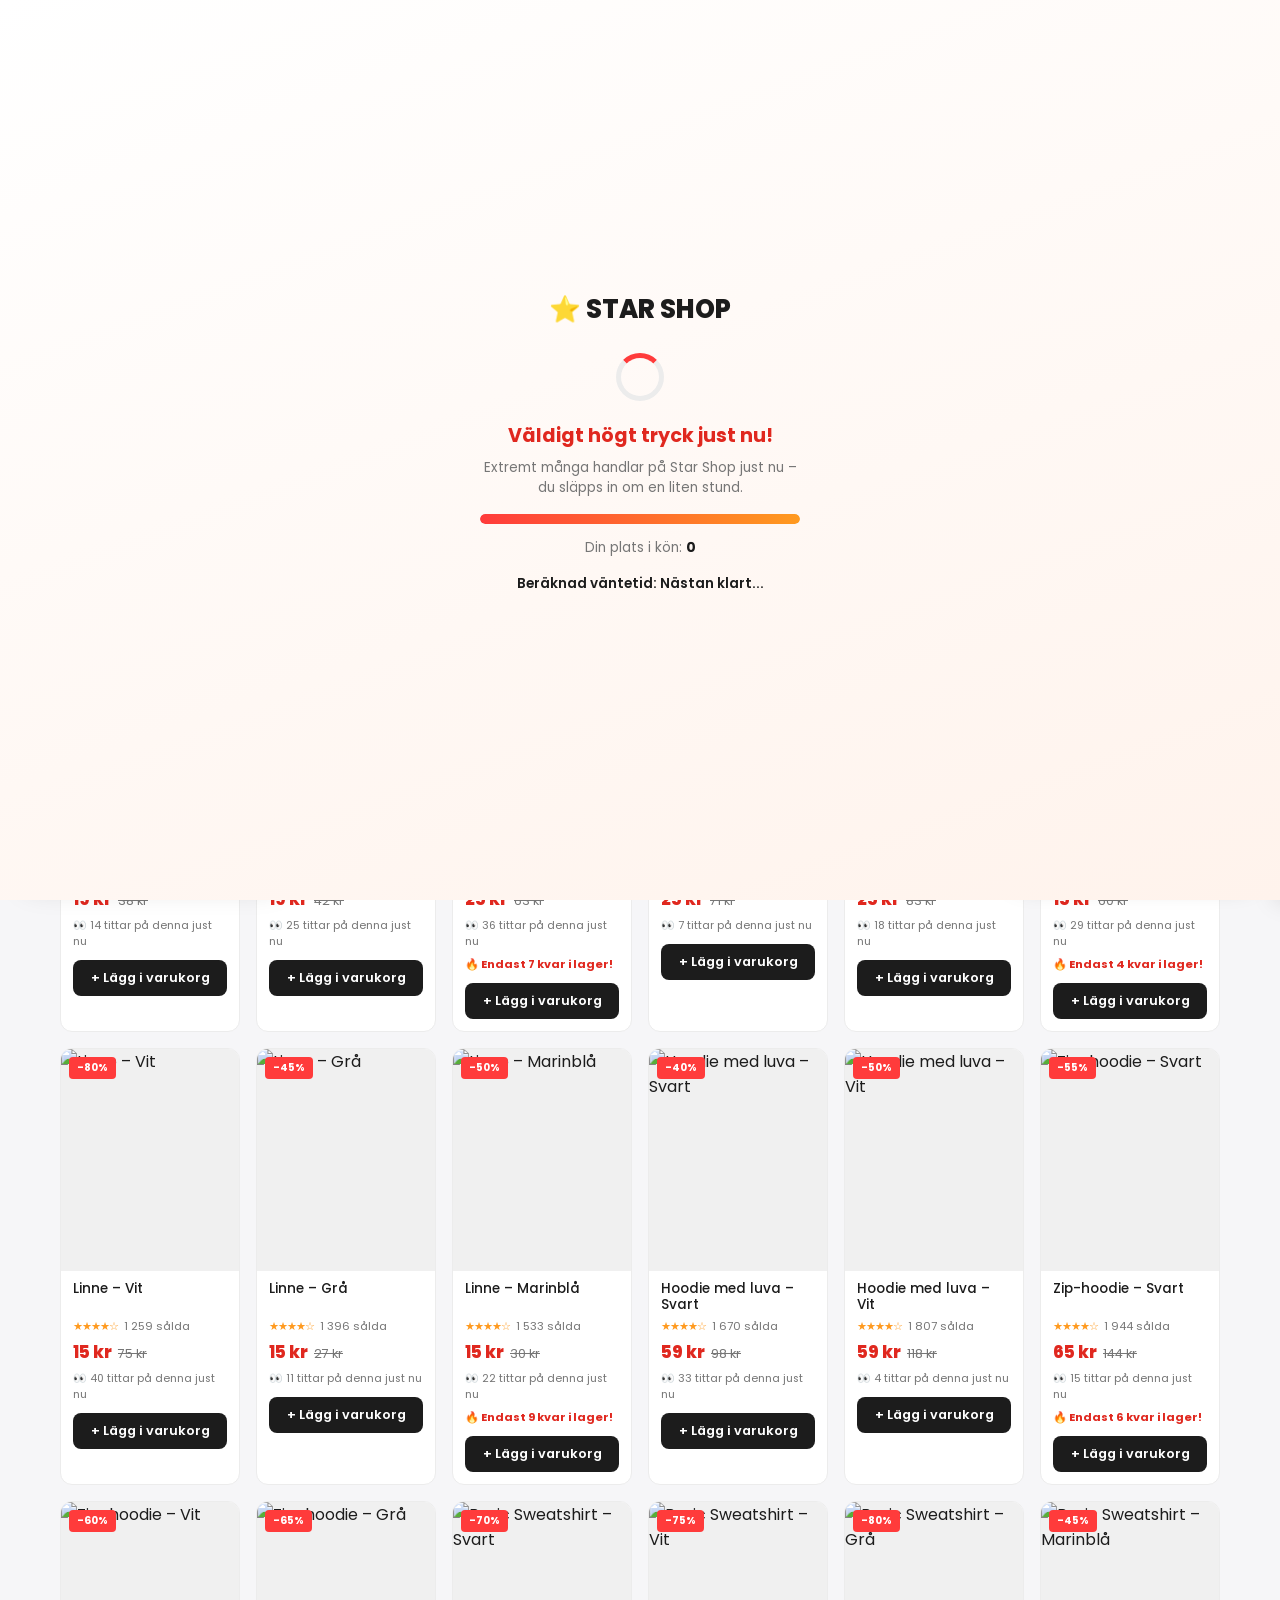
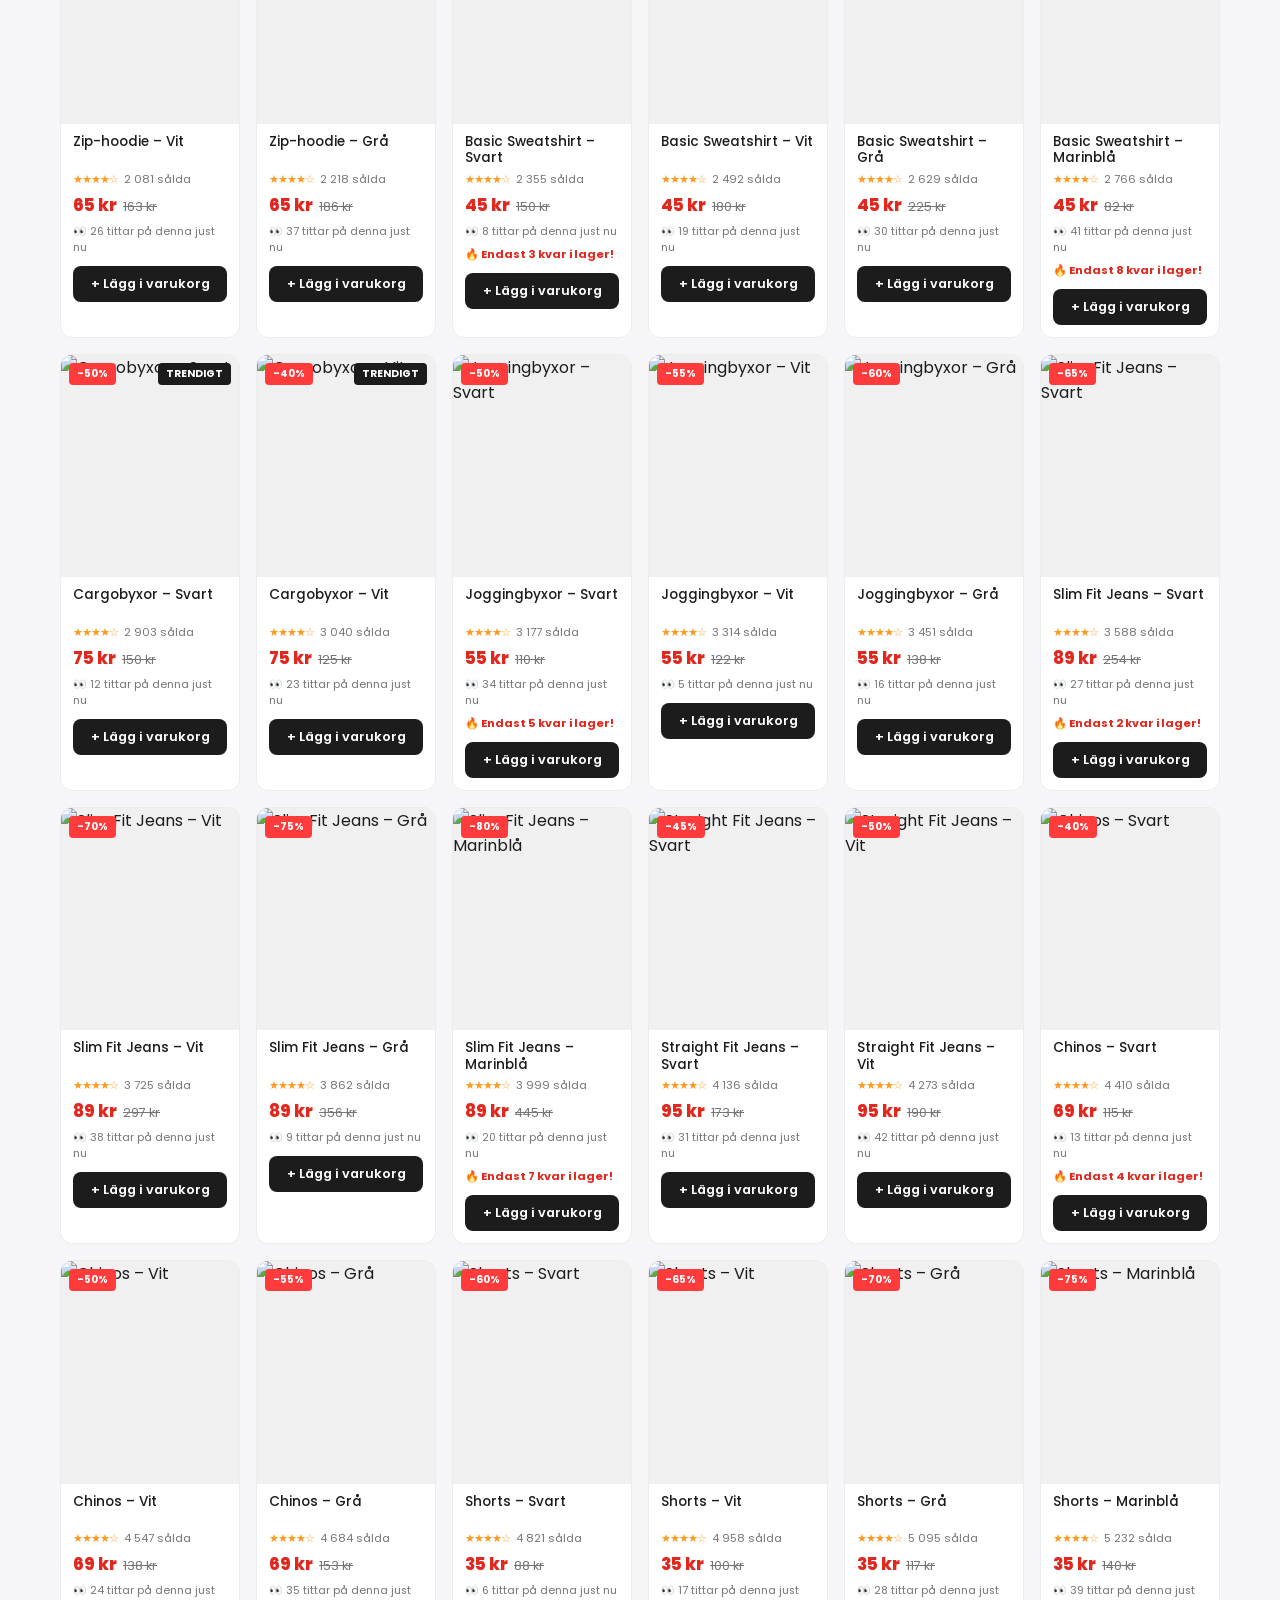
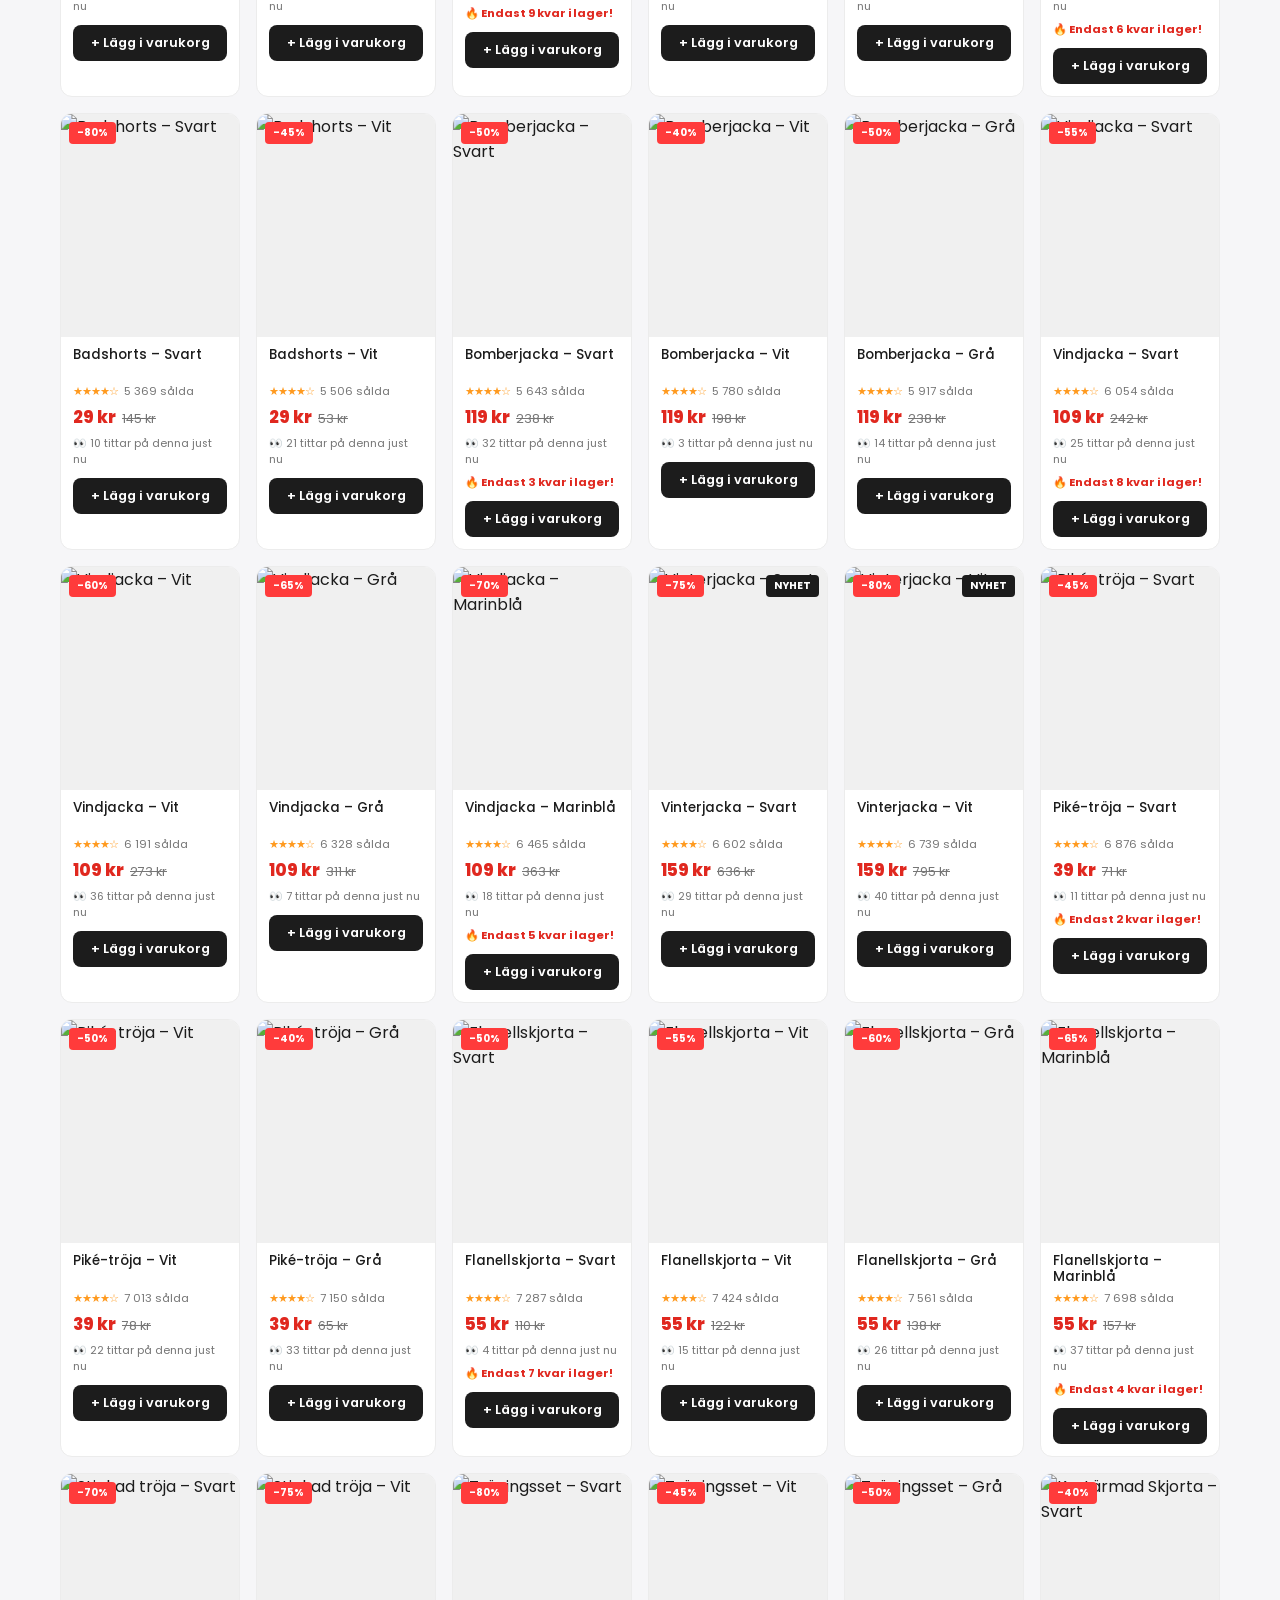
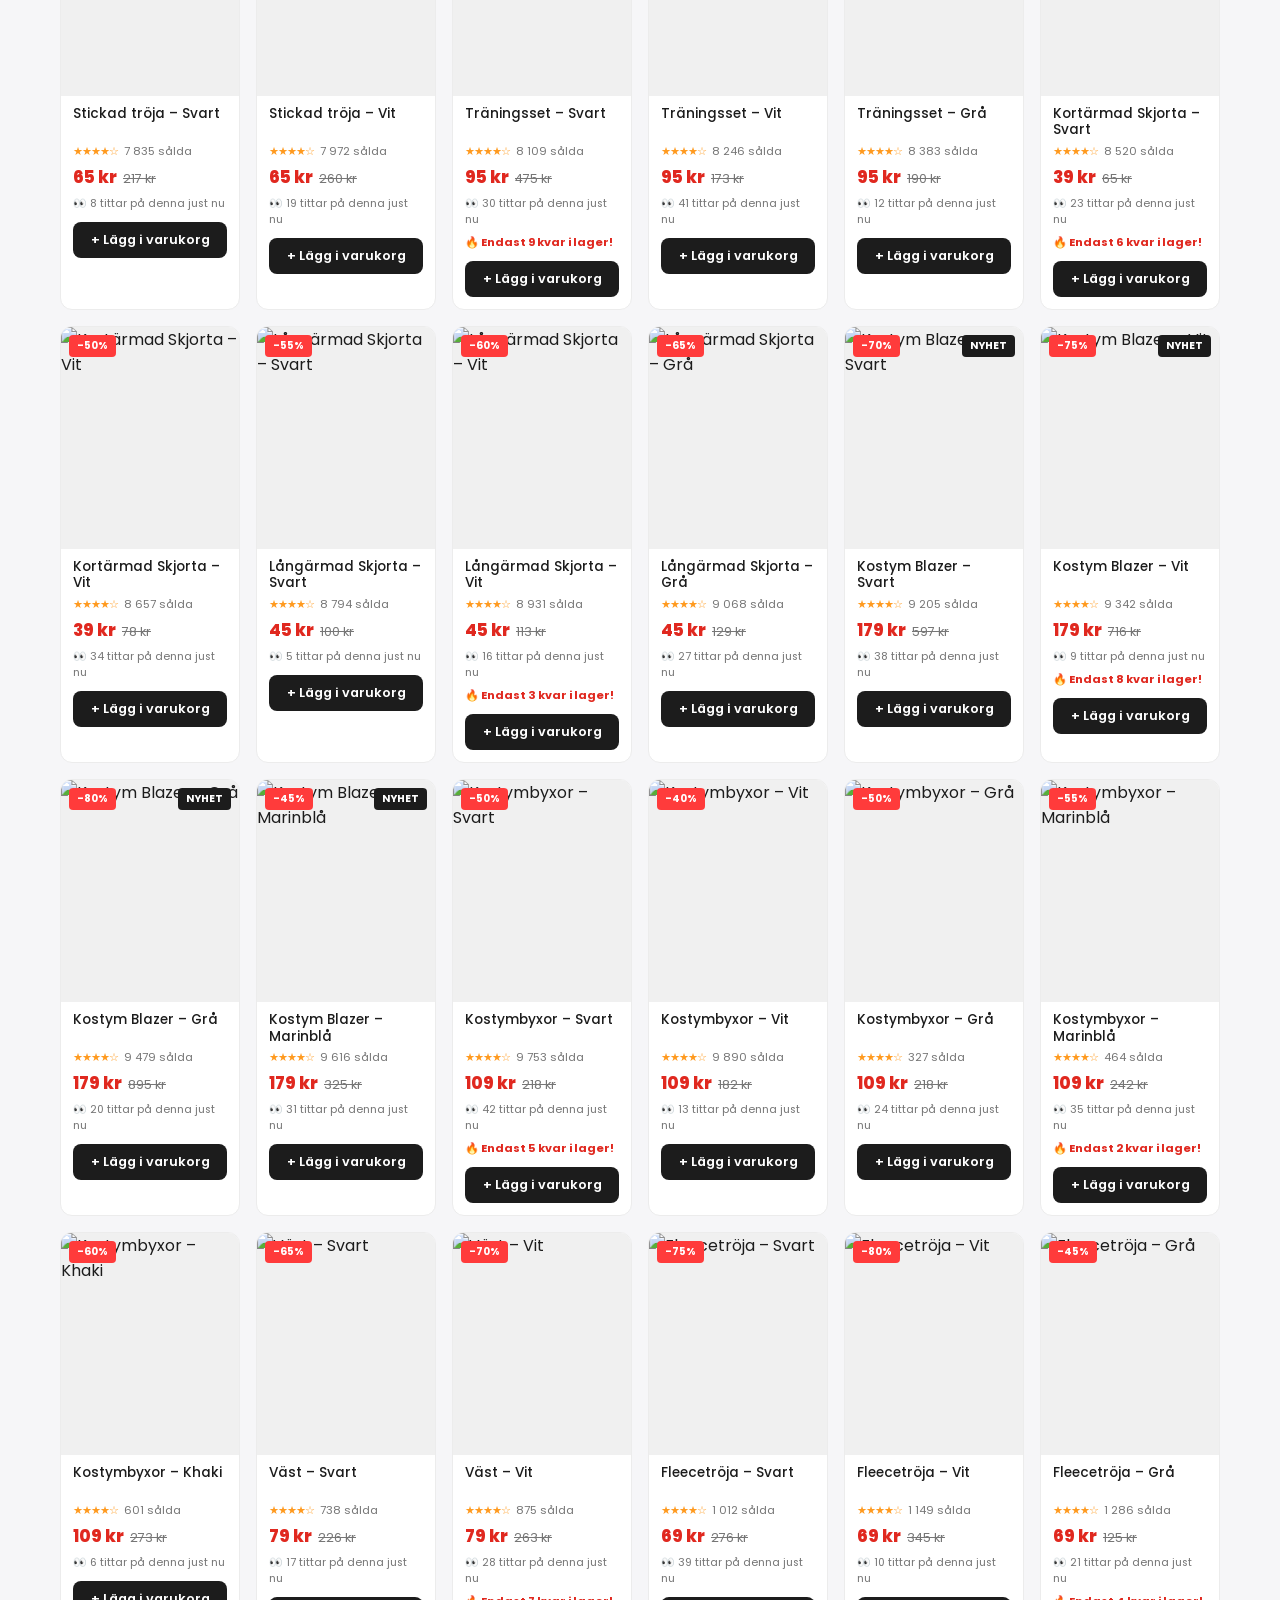
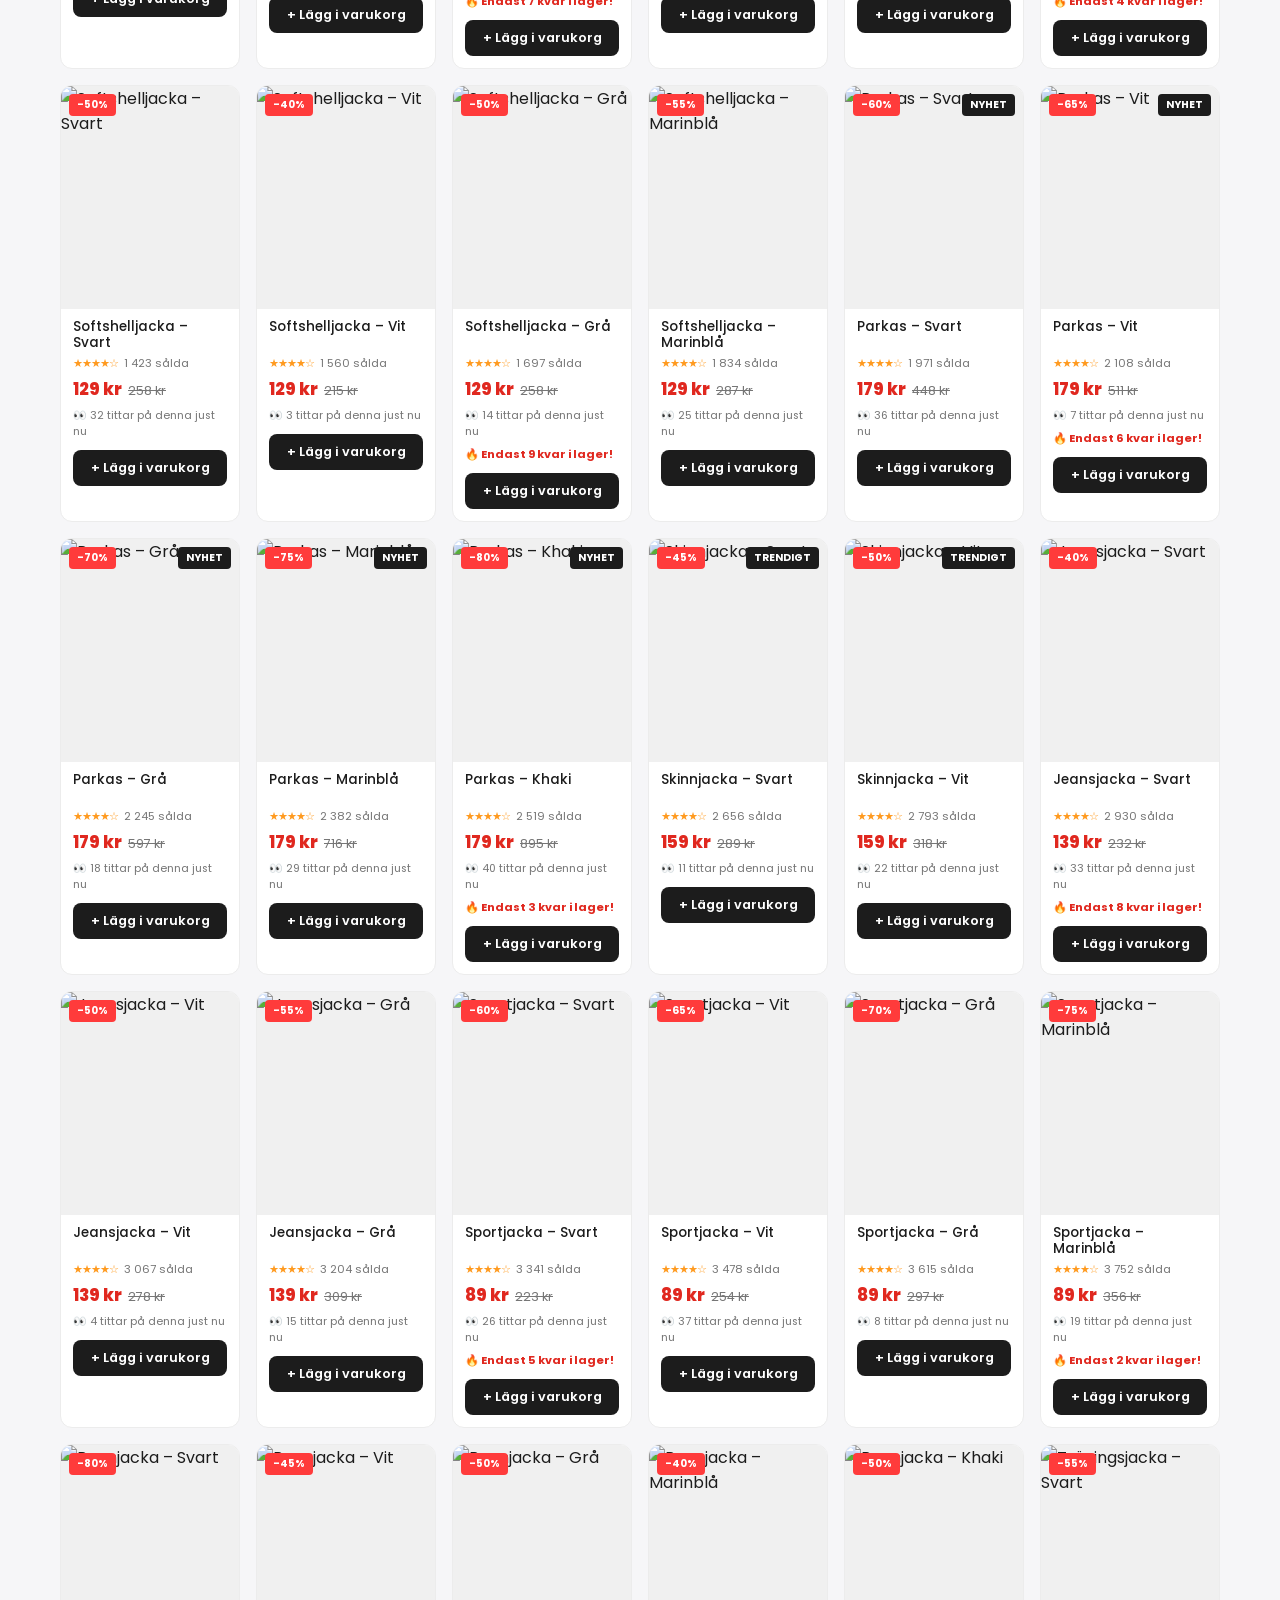
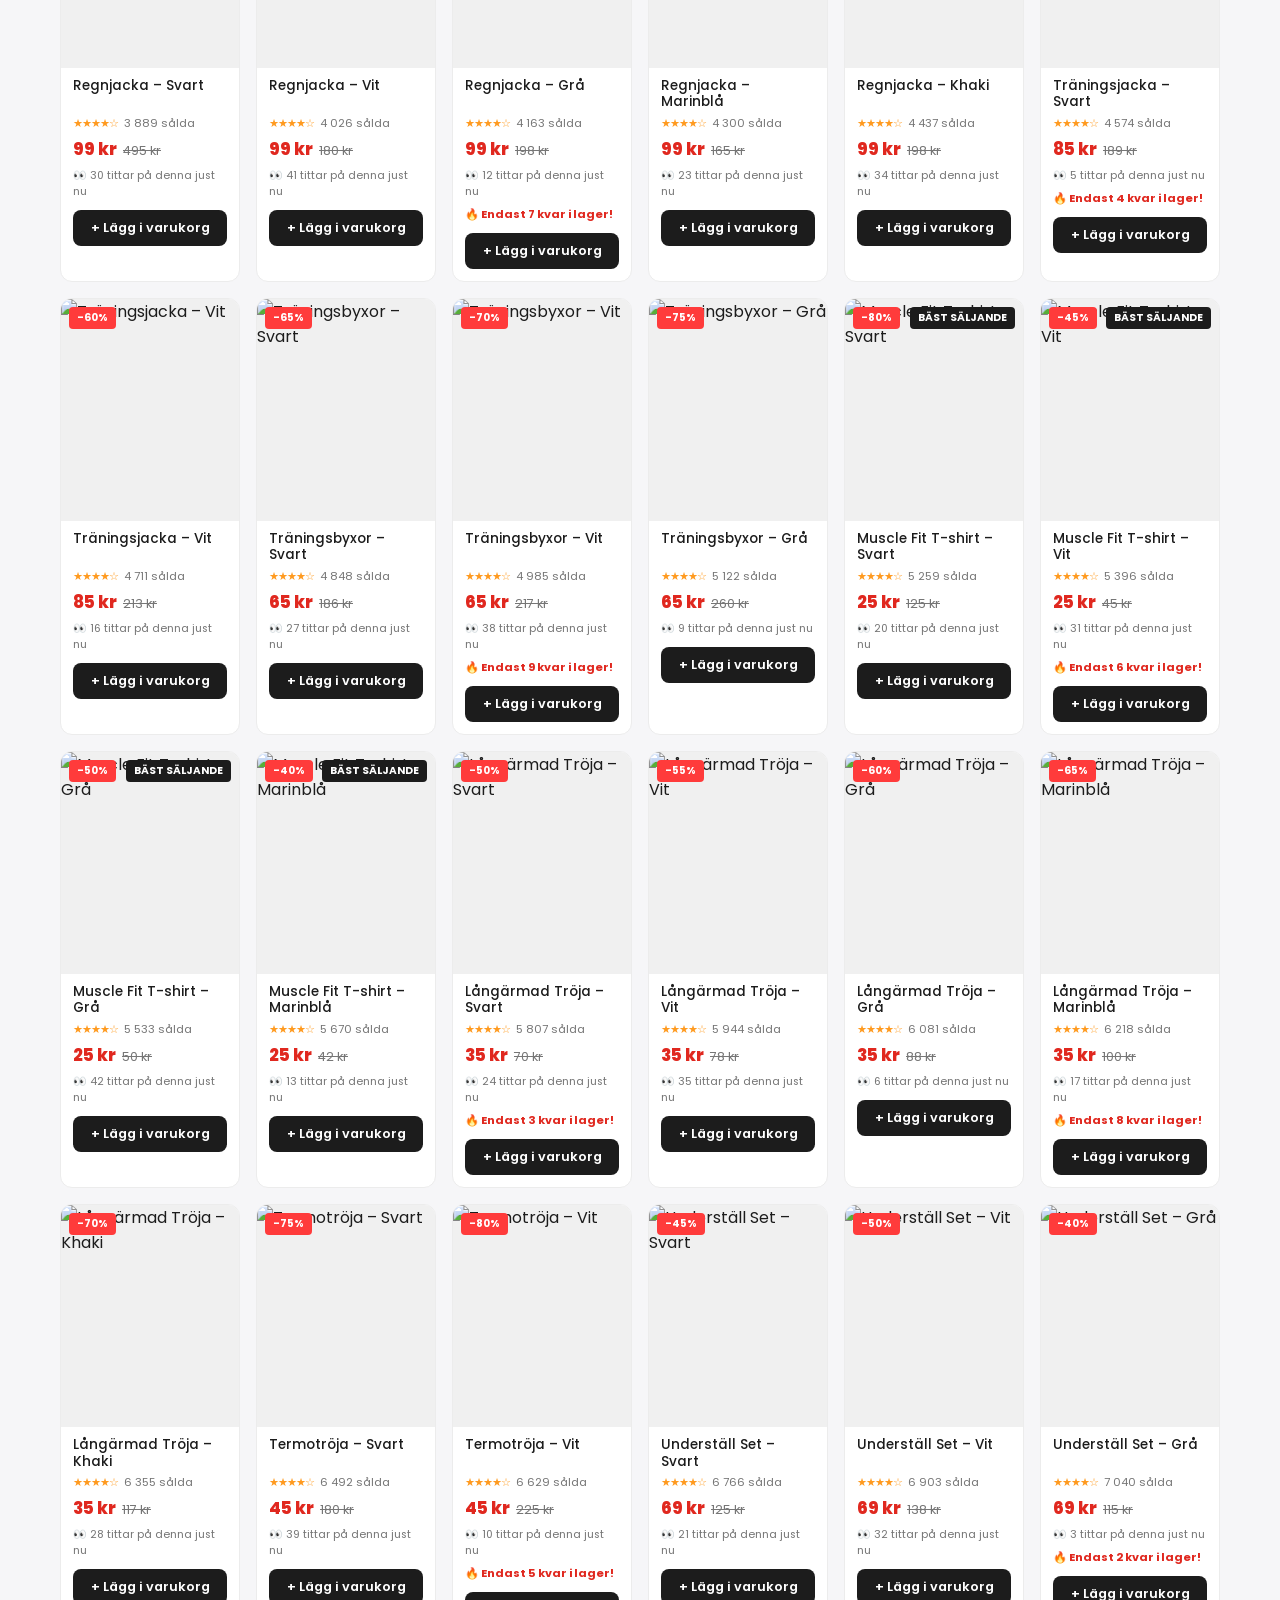
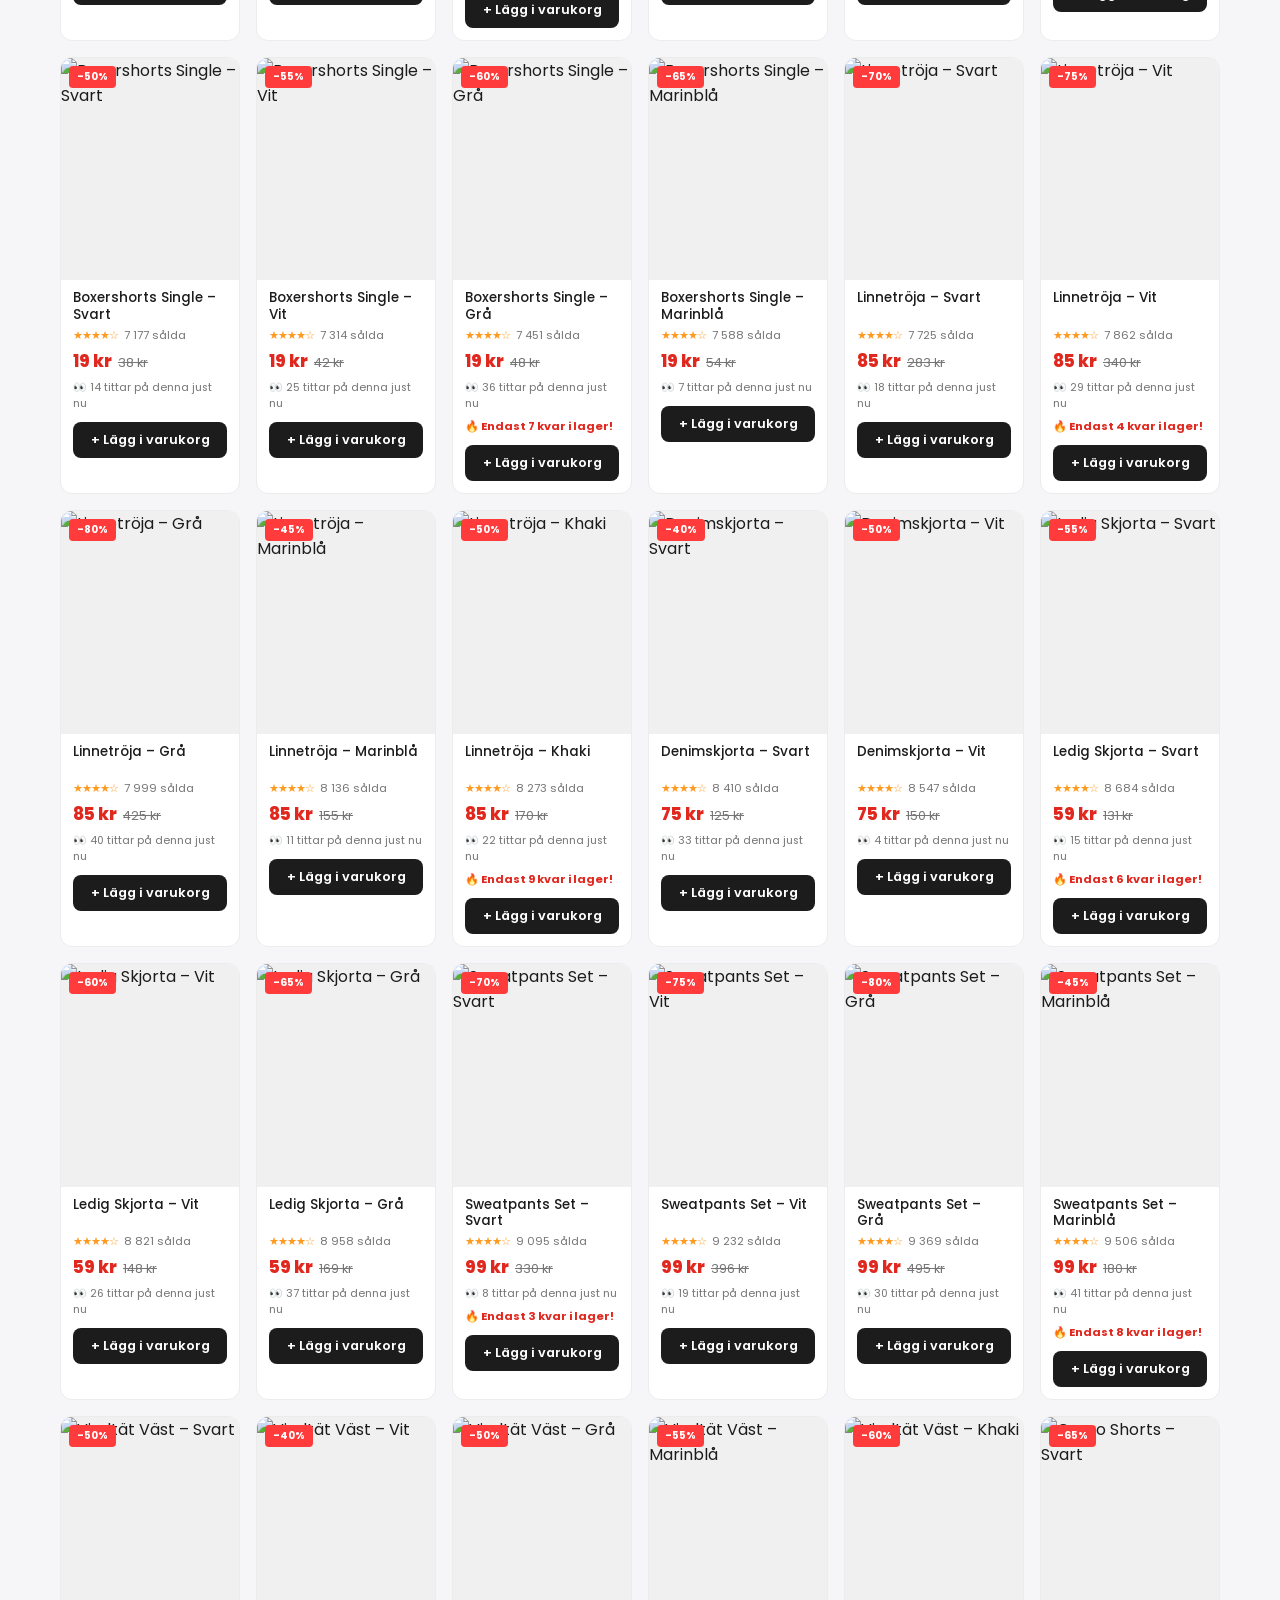
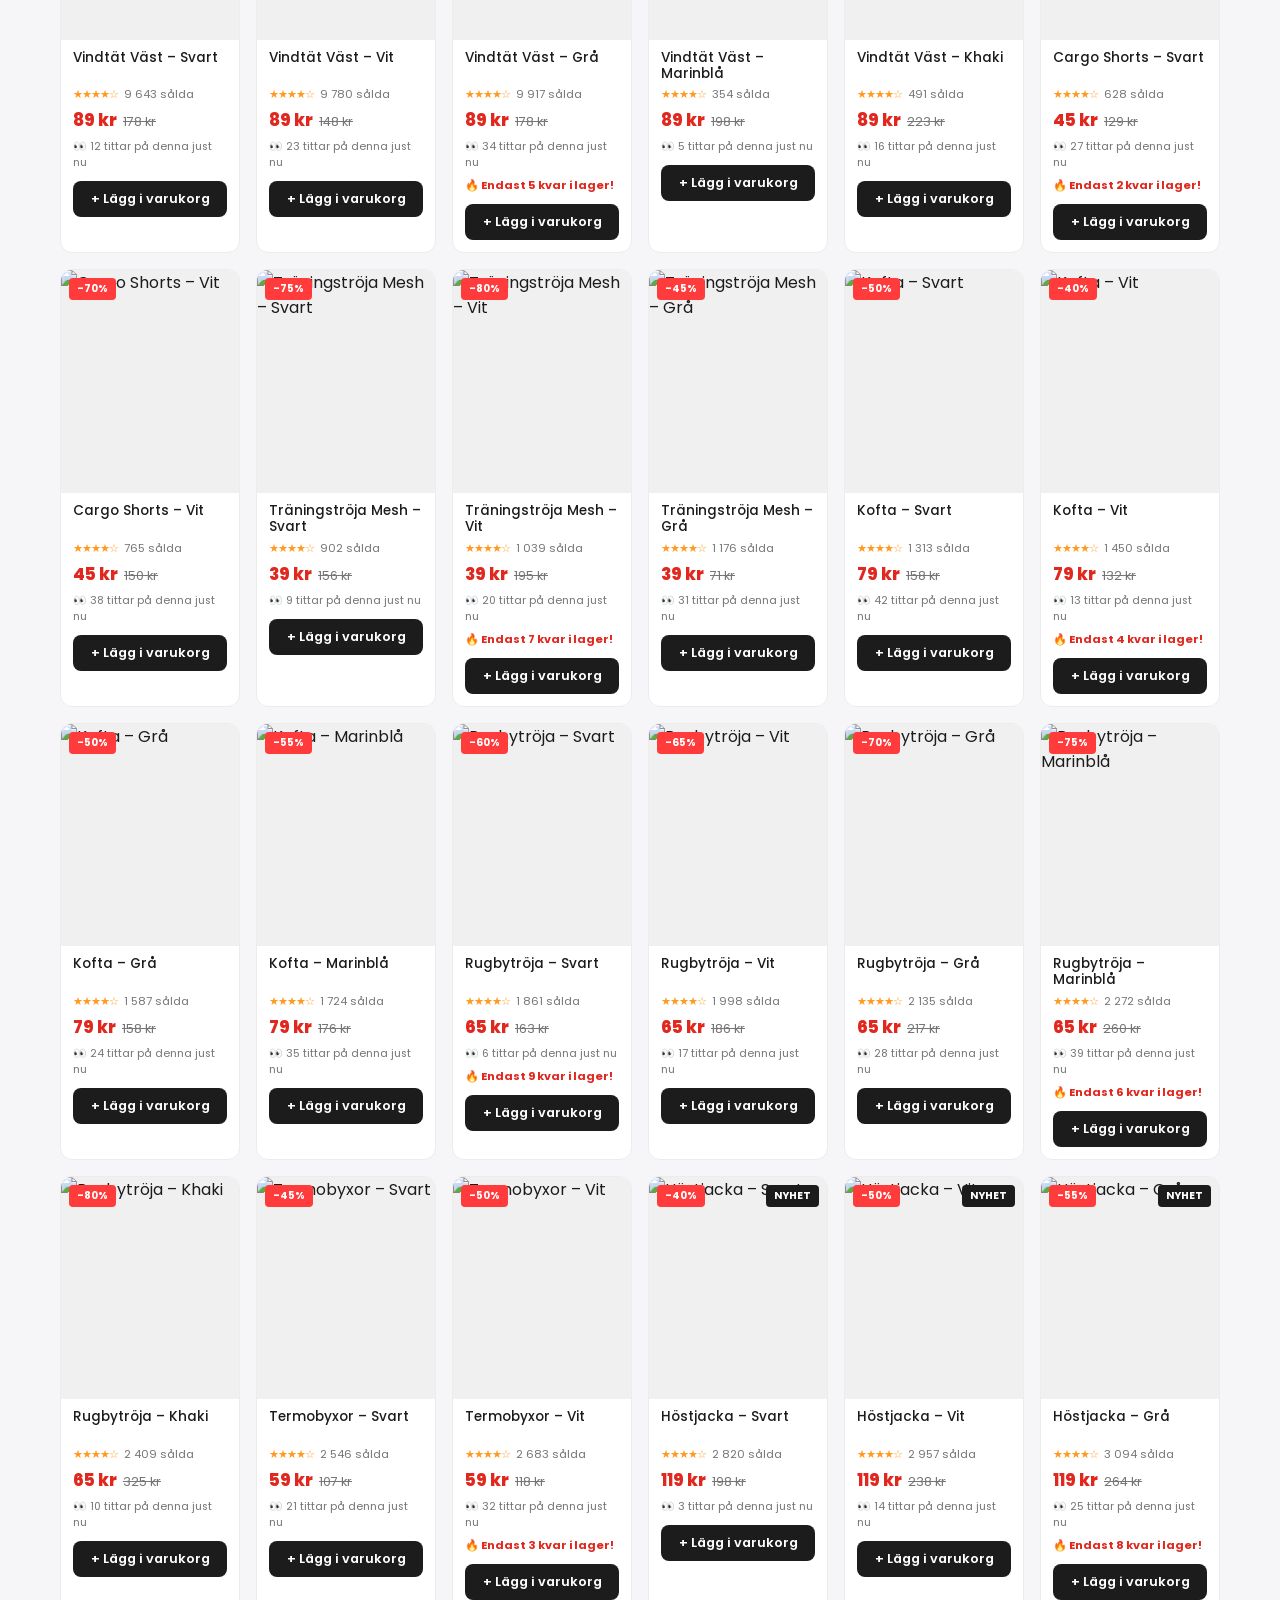
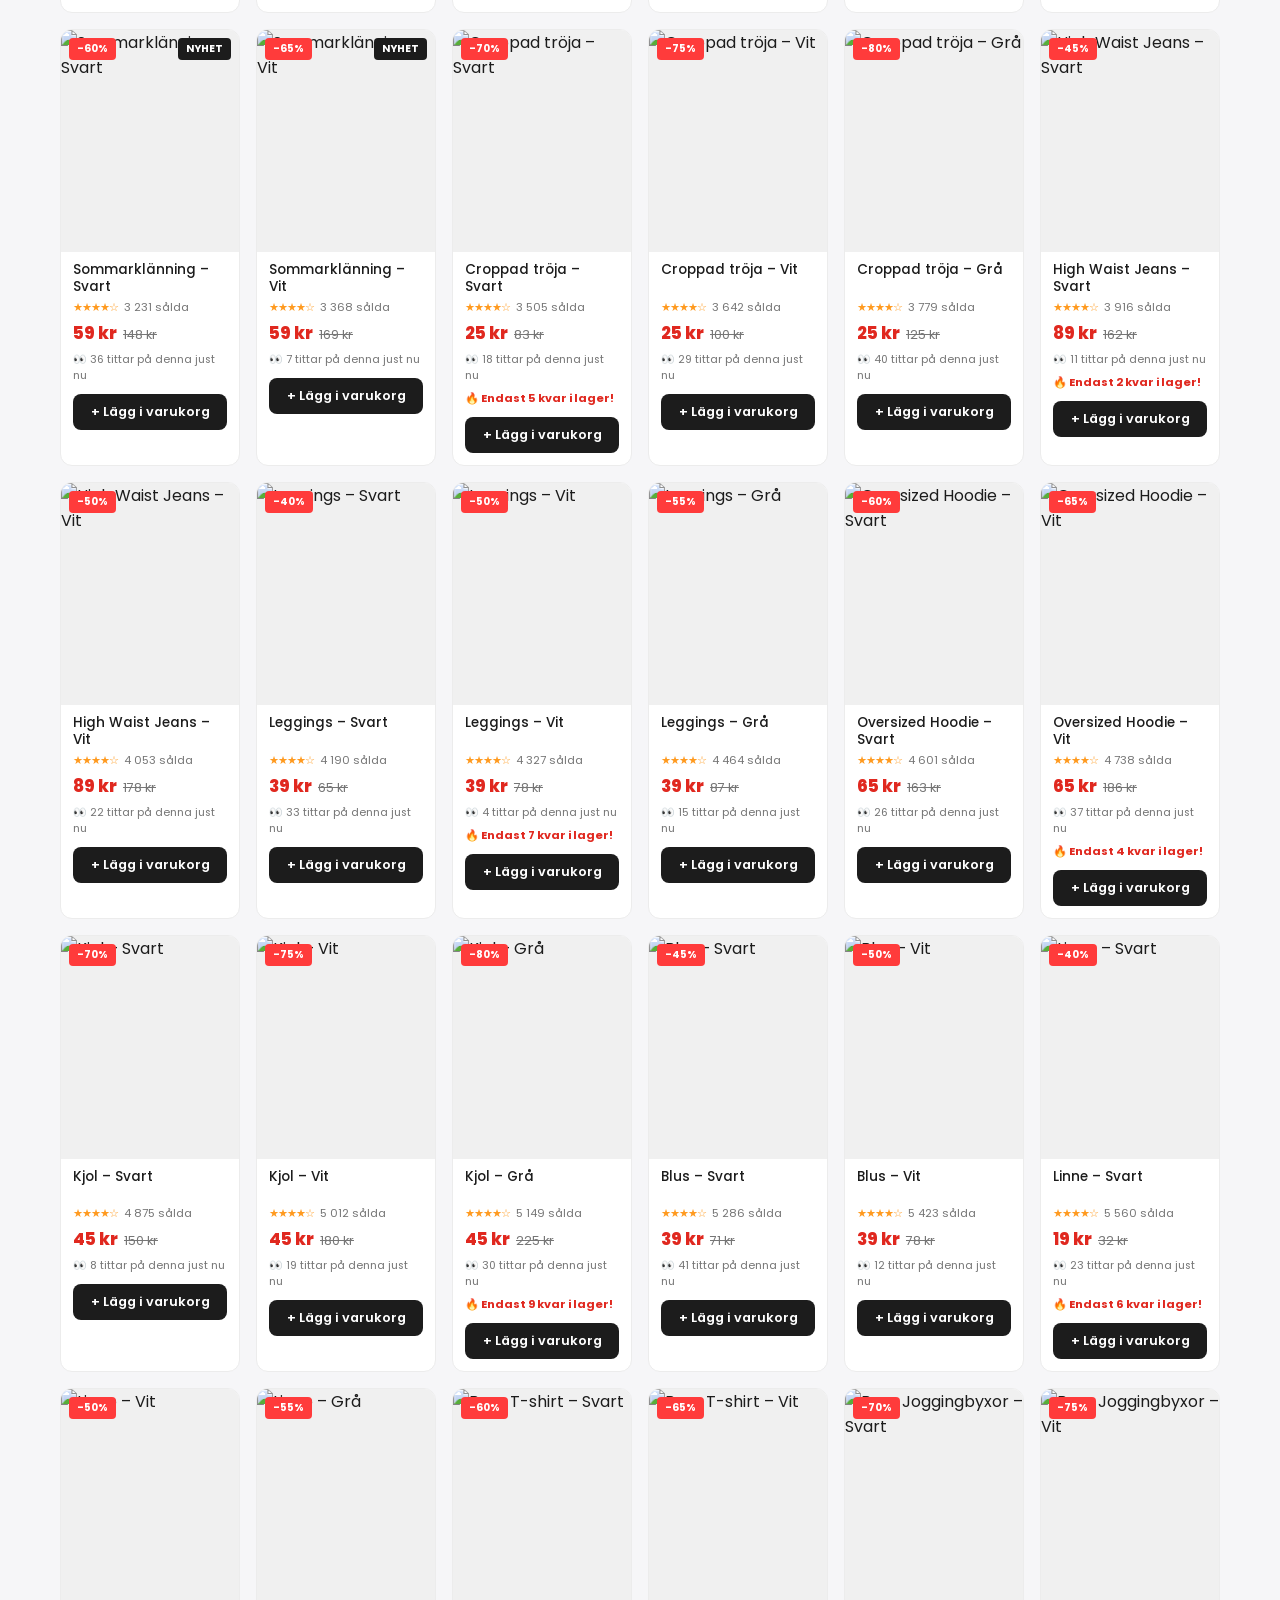
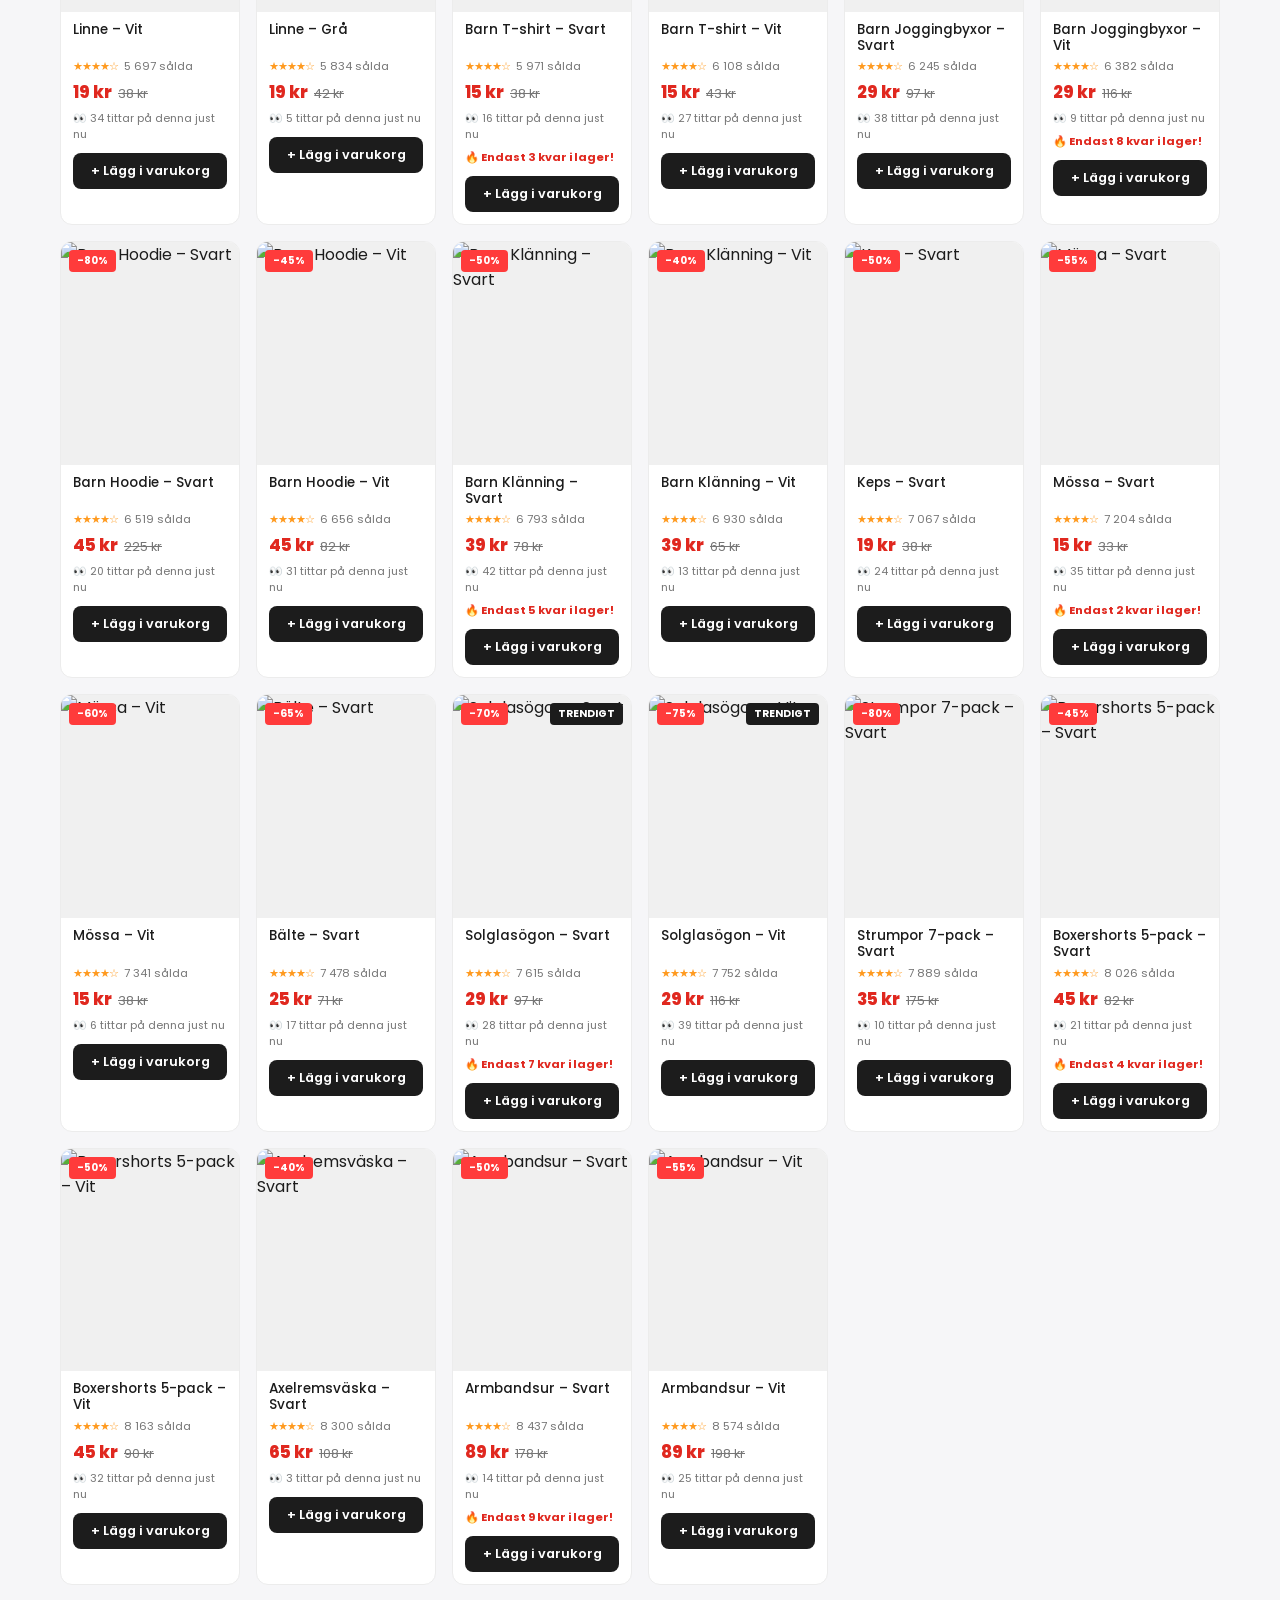
==== commit bce40e99: "Add a fake "high traffic" queue screen on page load A full-screen overlay shows on every visit, clai" ====
--- a/index.html
+++ b/index.html
@@ -10,6 +10,21 @@
 <link rel="stylesheet" href="css/style.css">
 </head>
 <body>
+
+<div class="queue-screen" id="queue-screen">
+  <div class="queue-box">
+    <div class="queue-logo">⭐ STAR SHOP</div>
+    <div class="queue-spinner"></div>
+    <h2>Väldigt högt tryck just nu!</h2>
+    <p>Extremt många handlar på Star Shop just nu – du släpps in om en liten stund.</p>
+    <div class="queue-bar-track">
+      <div class="queue-bar-fill" id="queue-bar-fill"></div>
+    </div>
+    <p class="queue-position">Din plats i kön: <strong id="queue-position">0</strong></p>
+    <p class="queue-eta">Beräknad väntetid: <span id="queue-eta">0 sekunder</span></p>
+  </div>
+</div>
+<script src="js/queue.js"></script>
 
 <div class="top-marquee">
   <div class="marquee-track">
--- a/css/style.css
+++ b/css/style.css
@@ -11,6 +11,79 @@
 
 * {
   box-sizing: border-box;
+}
+
+/* Kö-skärm vid sidladdning */
+.queue-screen {
+  position: fixed;
+  inset: 0;
+  z-index: 9999;
+  background: linear-gradient(160deg, #fff 0%, #fff3ec 100%);
+  display: flex;
+  align-items: center;
+  justify-content: center;
+  transition: opacity 0.5s ease;
+}
+.queue-screen.fade-out {
+  opacity: 0;
+  pointer-events: none;
+}
+.queue-box {
+  text-align: center;
+  max-width: 360px;
+  padding: 20px;
+}
+.queue-logo {
+  font-weight: 800;
+  font-size: 1.6rem;
+  margin-bottom: 24px;
+  color: var(--text, #1c1c1c);
+}
+.queue-spinner {
+  width: 48px;
+  height: 48px;
+  border: 5px solid #ececec;
+  border-top-color: #ff3b3b;
+  border-radius: 50%;
+  margin: 0 auto 20px;
+  animation: queueSpin 0.8s linear infinite;
+}
+@keyframes queueSpin {
+  to { transform: rotate(360deg); }
+}
+.queue-box h2 {
+  margin: 0 0 8px;
+  font-size: 1.2rem;
+  color: #e0281f;
+}
+.queue-box p {
+  margin: 0 0 16px;
+  font-size: 0.85rem;
+  color: #767676;
+}
+.queue-bar-track {
+  width: 100%;
+  height: 10px;
+  background: #ececec;
+  border-radius: 6px;
+  overflow: hidden;
+  margin-bottom: 14px;
+}
+.queue-bar-fill {
+  height: 100%;
+  width: 0%;
+  background: linear-gradient(90deg, #ff3b3b, #ff9a1f);
+  border-radius: 6px;
+}
+.queue-position {
+  font-size: 0.9rem;
+}
+.queue-position strong {
+  color: #1c1c1c;
+}
+.queue-eta {
+  font-weight: 600;
+  color: #1c1c1c !important;
 }
 
 body {
@@ -944,4 +1017,42 @@
     max-width: 100%;
     width: 100%;
   }
-}
+
+  .product-grid {
+    grid-template-columns: repeat(2, 1fr);
+    gap: 8px;
+  }
+  .product-card {
+    border-radius: 8px;
+  }
+  .product-info {
+    padding: 6px 8px 8px;
+    gap: 2px;
+  }
+  .product-name {
+    font-size: 0.7rem;
+    min-height: 2em;
+  }
+  .product-rating {
+    font-size: 0.6rem;
+  }
+  .price-now {
+    font-size: 0.85rem;
+  }
+  .price-old {
+    font-size: 0.68rem;
+  }
+  .viewers-line,
+  .stock-warning {
+    font-size: 0.6rem;
+  }
+  .add-to-cart-btn {
+    padding: 6px 0;
+    font-size: 0.68rem;
+    margin-top: 4px;
+  }
+  .badge {
+    font-size: 0.55rem;
+    padding: 2px 5px;
+  }
+}
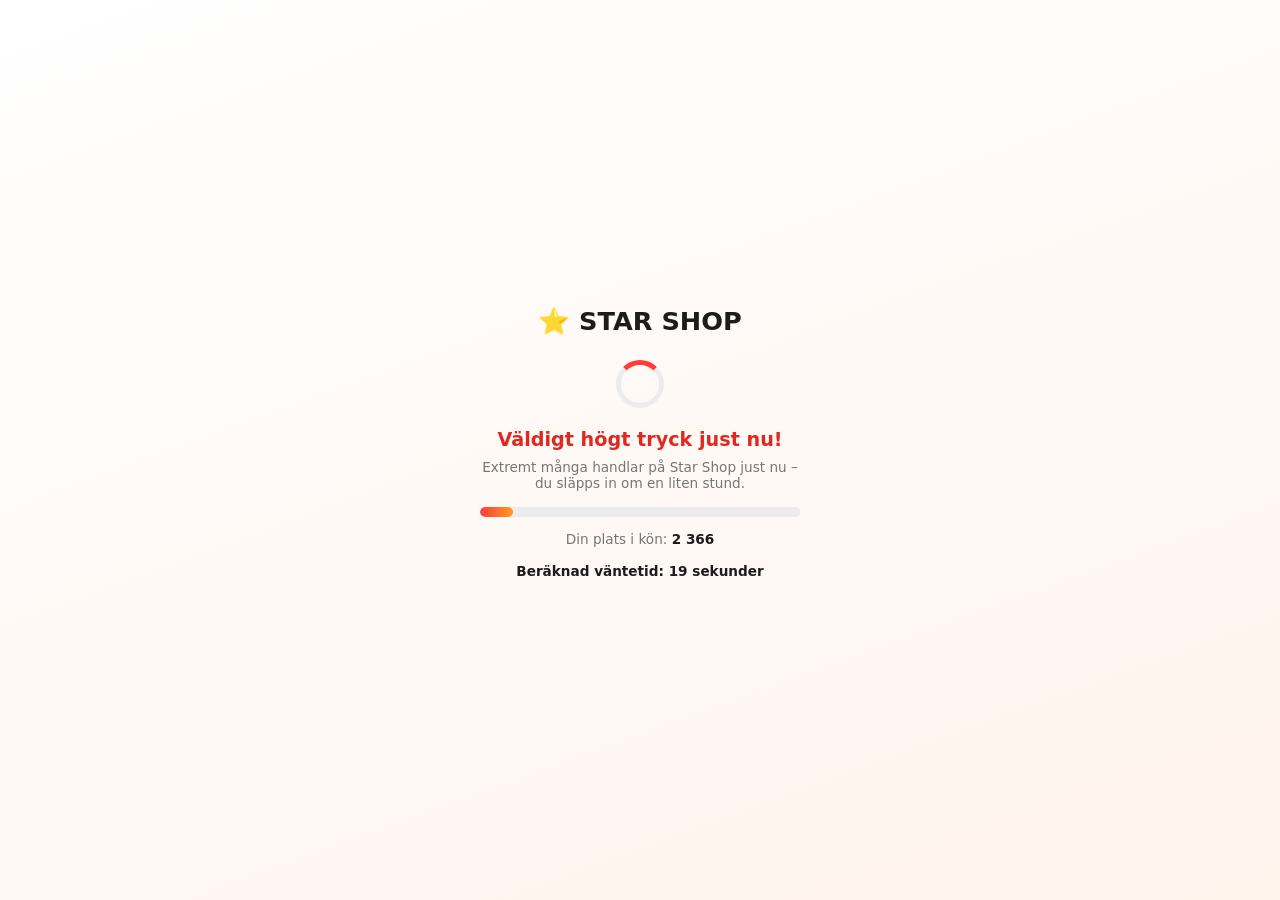
==== commit 04b34e44: "Make the queue a real separate page with a fixed 20s wait index.html is now a standalone queue page " ====
--- a/index.html
+++ b/index.html
@@ -3,10 +3,8 @@
 <head>
 <meta charset="UTF-8">
 <meta name="viewport" content="width=device-width, initial-scale=1.0">
-<title>Star Shop – Mode till otroliga priser</title>
+<title>Star Shop – Du är i kö</title>
 <link rel="icon" href="data:image/svg+xml,<svg xmlns=%22http://www.w3.org/2000/svg%22 viewBox=%220 0 100 100%22><text y=%22.9em%22 font-size=%2290%22>⭐</text></svg>">
-<link rel="preconnect" href="https://fonts.googleapis.com">
-<link href="https://fonts.googleapis.com/css2?family=Poppins:wght@400;500;600;700;800&display=swap" rel="stylesheet">
 <link rel="stylesheet" href="css/style.css">
 </head>
 <body>
@@ -24,171 +22,7 @@
     <p class="queue-eta">Beräknad väntetid: <span id="queue-eta">0 sekunder</span></p>
   </div>
 </div>
+
 <script src="js/queue.js"></script>
-
-<div class="top-marquee">
-  <div class="marquee-track">
-    <span>🚚 FRI FRAKT över 199 kr &nbsp; • &nbsp; 🔥 REA UPP TILL 90% &nbsp; • &nbsp; ⭐ NYA VAROR VARJE DAG &nbsp; • &nbsp; 🚚 FRI FRAKT över 199 kr &nbsp; • &nbsp; 🔥 REA UPP TILL 90% &nbsp; • &nbsp; ⭐ NYA VAROR VARJE DAG &nbsp;</span>
-    <span>🚚 FRI FRAKT över 199 kr &nbsp; • &nbsp; 🔥 REA UPP TILL 90% &nbsp; • &nbsp; ⭐ NYA VAROR VARJE DAG &nbsp; • &nbsp; 🚚 FRI FRAKT över 199 kr &nbsp; • &nbsp; 🔥 REA UPP TILL 90% &nbsp; • &nbsp; ⭐ NYA VAROR VARJE DAG &nbsp;</span>
-  </div>
-</div>
-
-<header class="site-header">
-  <div class="header-inner">
-    <div class="logo">⭐ <span>STAR</span>SHOP</div>
-
-    <div class="search-bar">
-      <input id="search-input" type="text" placeholder="Sök bland tusentals produkter...">
-      <button id="search-btn" aria-label="Sök">🔍</button>
-    </div>
-
-    <div class="header-icons">
-      <button class="icon-btn" title="Favoriter">
-        ❤️
-      </button>
-      <button class="icon-btn" title="Mitt konto">
-        👤
-      </button>
-      <button class="icon-btn cart-toggle" id="cart-toggle" title="Varukorg">
-        🛒
-        <span class="cart-count" id="cart-count">0</span>
-      </button>
-    </div>
-  </div>
-
-  <nav class="category-nav" id="category-nav">
-    <button class="cat-chip active" data-cat="alla">Alla</button>
-    <button class="cat-chip" data-cat="herr">👔 Herr</button>
-    <button class="cat-chip" data-cat="dam">👗 Dam</button>
-    <button class="cat-chip" data-cat="barn">🧸 Barn</button>
-    <button class="cat-chip" data-cat="accessoarer">🕶️ Accessoarer</button>
-    <button class="cat-chip cat-chip-rea" data-cat="rea">🔥 Rea</button>
-  </nav>
-</header>
-
-<main>
-
-  <section class="hero">
-    <div class="hero-content">
-      <h1>MEGA REA<br><span>UPP TILL 90% RABATT</span></h1>
-      <p>Prisvärt mode för hela familjen – mest av allt för honom 💪</p>
-      <div class="countdown">
-        <span>Erbjudandet slutar om:</span>
-        <div class="countdown-timer" id="countdown-timer">
-          <div class="time-box"><span id="cd-hours">00</span><small>tim</small></div>
-          <div class="time-box"><span id="cd-mins">00</span><small>min</small></div>
-          <div class="time-box"><span id="cd-secs">00</span><small>sek</small></div>
-        </div>
-      </div>
-    </div>
-  </section>
-
-  <section class="products-section">
-    <div class="section-header">
-      <h2 id="section-title">Alla produkter</h2>
-      <span class="results-count" id="results-count"></span>
-    </div>
-    <div class="product-grid" id="product-grid"></div>
-    <p class="empty-state" id="empty-state" hidden>Inga produkter hittades. Prova en annan sökning 🔍</p>
-  </section>
-
-</main>
-
-<footer class="site-footer">
-  <div class="footer-cols">
-    <div>
-      <h4>⭐ STAR SHOP</h4>
-      <p>Trendiga kläder till oslagbara priser. Nya varor varje dag – mest av allt för honom.</p>
-    </div>
-    <div>
-      <h4>Kundservice</h4>
-      <ul>
-        <li>Vanliga frågor</li>
-        <li>Frakt &amp; leverans</li>
-        <li>Returer</li>
-        <li>Kontakta oss</li>
-      </ul>
-    </div>
-    <div>
-      <h4>Om Star Shop</h4>
-      <ul>
-        <li>Om oss</li>
-        <li>Karriär</li>
-        <li>Press</li>
-      </ul>
-    </div>
-  </div>
-  <div class="footer-bottom">
-    © 2026 Star Shop. Alla rättigheter förbehållna.
-  </div>
-</footer>
-
-<div class="cart-overlay" id="cart-overlay"></div>
-<aside class="cart-drawer" id="cart-drawer">
-  <div class="cart-header">
-    <h3>Din varukorg</h3>
-    <button id="cart-close" class="close-btn">✕</button>
-  </div>
-  <div class="cart-items" id="cart-items"></div>
-  <div class="cart-footer">
-    <div class="cart-subtotal">
-      <span>Delsumma</span>
-      <span id="cart-subtotal">0 kr</span>
-    </div>
-    <button class="checkout-btn" id="checkout-btn">Till kassan</button>
-  </div>
-</aside>
-
-<div class="checkout-overlay" id="checkout-overlay"></div>
-<div class="checkout-modal" id="checkout-modal">
-  <div class="checkout-modal-header">
-    <h3>Kassa</h3>
-    <button id="checkout-modal-close" class="close-btn">✕</button>
-  </div>
-  <div class="checkout-modal-body" id="checkout-modal-body"></div>
-</div>
-
-<div class="toast" id="toast"></div>
-
-<div class="live-counter" id="live-counter">🔥 <span id="live-counter-num">128</span> personer handlar just nu</div>
-
-<div class="promo-overlay" id="spin-overlay"></div>
-<div class="promo-modal spin-modal" id="spin-modal">
-  <button class="promo-close" id="spin-close">✕</button>
-  <h3>🎡 Snurra & Vinn!</h3>
-  <p>Snurra hjulet för en garanterad rabatt på ditt köp.</p>
-  <div class="wheel-wrap">
-    <div class="wheel-pointer">🔻</div>
-    <div class="wheel" id="spin-wheel"></div>
-  </div>
-  <p class="spin-result" id="spin-result" hidden></p>
-  <button class="promo-cta" id="spin-btn">Snurra nu</button>
-  <button class="promo-cta" id="spin-claim-btn" hidden>Hämta vinsten</button>
-</div>
-
-<div class="promo-overlay" id="flash-sale-overlay"></div>
-<div class="promo-modal flash-sale-modal" id="flash-sale-modal">
-  <button class="promo-close" id="flash-sale-close">✕</button>
-  <div class="promo-icon">⚡</div>
-  <h3>FLASH SALE!</h3>
-  <p>Extra <strong>15% rabatt</strong> på hela ordern – bara de närmaste minuterna!</p>
-  <div class="promo-code">Kod: <strong>STAR15</strong></div>
-  <button class="promo-cta" id="flash-sale-cta">Använd rabatt nu</button>
-</div>
-
-<div class="promo-overlay" id="exit-intent-overlay"></div>
-<div class="promo-modal exit-intent-modal" id="exit-intent-modal">
-  <button class="promo-close" id="exit-intent-close">✕</button>
-  <div class="promo-icon">🎁</div>
-  <h3>Vänta, lämna inte tomhänt!</h3>
-  <p>Handla nu och få <strong>10% extra rabatt</strong> direkt på din order.</p>
-  <div class="promo-code">Kod: <strong>STANNA10</strong></div>
-  <button class="promo-cta" id="exit-intent-cta">Hämta rabatten</button>
-</div>
-
-<script src="js/data.js"></script>
-<script src="js/cart.js"></script>
-<script src="js/main.js"></script>
-<script src="js/popups.js"></script>
 </body>
 </html>
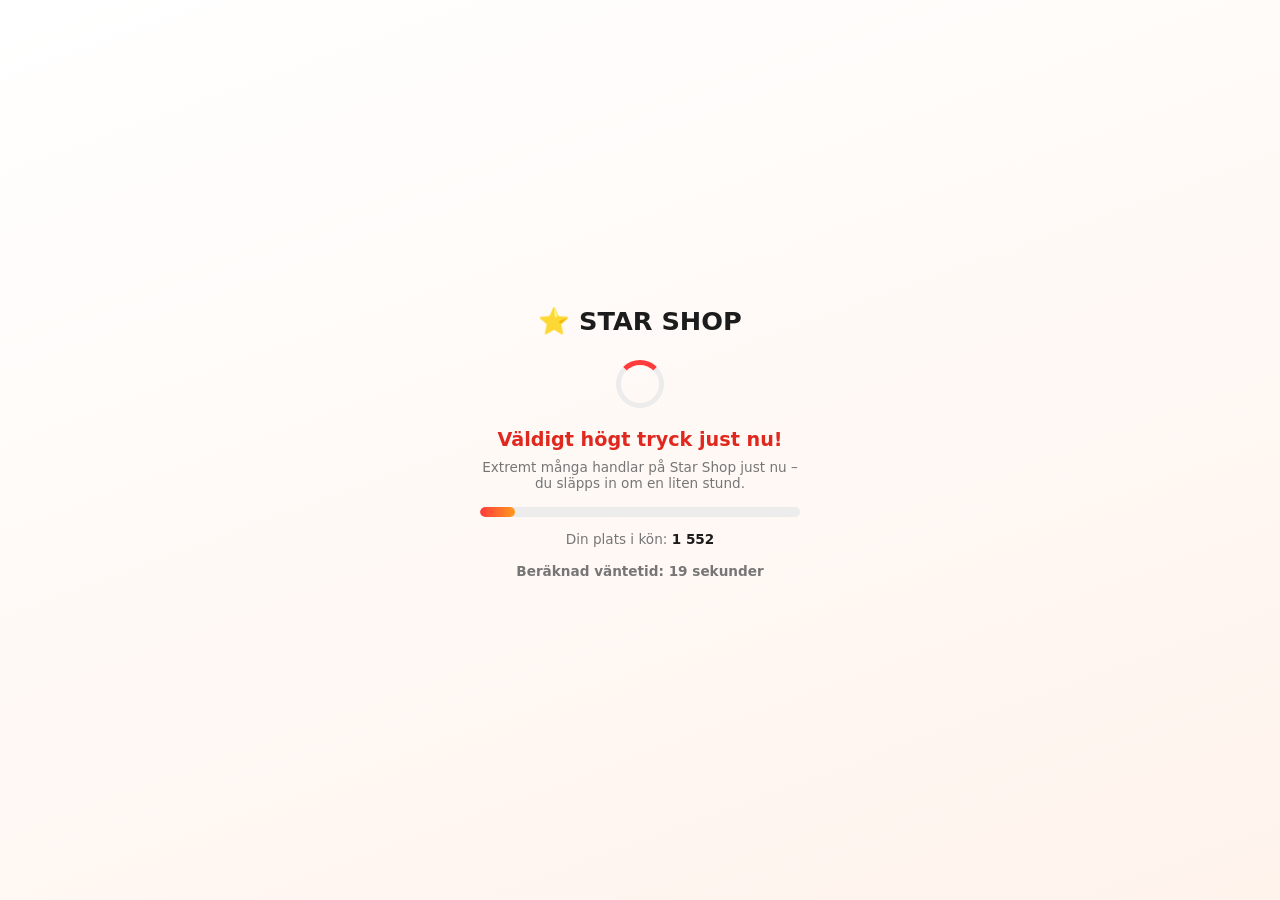
==== commit b98e1353: "Inline the queue page's CSS and redirect immediately after 20s index.html now carries its own <style" ====
--- a/index.html
+++ b/index.html
@@ -5,22 +5,96 @@
 <meta name="viewport" content="width=device-width, initial-scale=1.0">
 <title>Star Shop – Du är i kö</title>
 <link rel="icon" href="data:image/svg+xml,<svg xmlns=%22http://www.w3.org/2000/svg%22 viewBox=%220 0 100 100%22><text y=%22.9em%22 font-size=%2290%22>⭐</text></svg>">
-<link rel="stylesheet" href="css/style.css">
+<style>
+  * { box-sizing: border-box; }
+  html, body {
+    margin: 0;
+    padding: 0;
+    height: 100%;
+    font-family: system-ui, -apple-system, 'Segoe UI', Roboto, sans-serif;
+  }
+  body {
+    display: flex;
+    align-items: center;
+    justify-content: center;
+    min-height: 100vh;
+    background: linear-gradient(160deg, #ffffff 0%, #fff3ec 100%);
+  }
+  .queue-box {
+    text-align: center;
+    max-width: 360px;
+    width: 100%;
+    padding: 20px;
+  }
+  .queue-logo {
+    font-weight: 800;
+    font-size: 1.6rem;
+    margin-bottom: 24px;
+    color: #1c1c1c;
+  }
+  .queue-spinner {
+    width: 48px;
+    height: 48px;
+    border: 5px solid #ececec;
+    border-top-color: #ff3b3b;
+    border-radius: 50%;
+    margin: 0 auto 20px;
+    animation: queueSpin 0.8s linear infinite;
+  }
+  @keyframes queueSpin {
+    to { transform: rotate(360deg); }
+  }
+  .queue-box h2 {
+    margin: 0 0 8px;
+    font-size: 1.2rem;
+    color: #e0281f;
+  }
+  .queue-box p {
+    margin: 0 0 16px;
+    font-size: 0.85rem;
+    color: #767676;
+  }
+  .queue-bar-track {
+    width: 100%;
+    height: 10px;
+    background: #ececec;
+    border-radius: 6px;
+    overflow: hidden;
+    margin-bottom: 14px;
+  }
+  .queue-bar-fill {
+    height: 100%;
+    width: 0%;
+    background: linear-gradient(90deg, #ff3b3b, #ff9a1f);
+    border-radius: 6px;
+  }
+  .queue-position {
+    font-size: 0.9rem;
+    margin: 0 0 6px;
+    color: #767676;
+  }
+  .queue-position strong {
+    color: #1c1c1c;
+  }
+  .queue-eta {
+    font-weight: 600;
+    color: #1c1c1c;
+    margin: 0;
+  }
+</style>
 </head>
 <body>
 
-<div class="queue-screen" id="queue-screen">
-  <div class="queue-box">
-    <div class="queue-logo">⭐ STAR SHOP</div>
-    <div class="queue-spinner"></div>
-    <h2>Väldigt högt tryck just nu!</h2>
-    <p>Extremt många handlar på Star Shop just nu – du släpps in om en liten stund.</p>
-    <div class="queue-bar-track">
-      <div class="queue-bar-fill" id="queue-bar-fill"></div>
-    </div>
-    <p class="queue-position">Din plats i kön: <strong id="queue-position">0</strong></p>
-    <p class="queue-eta">Beräknad väntetid: <span id="queue-eta">0 sekunder</span></p>
+<div class="queue-box">
+  <div class="queue-logo">⭐ STAR SHOP</div>
+  <div class="queue-spinner"></div>
+  <h2>Väldigt högt tryck just nu!</h2>
+  <p>Extremt många handlar på Star Shop just nu – du släpps in om en liten stund.</p>
+  <div class="queue-bar-track">
+    <div class="queue-bar-fill" id="queue-bar-fill"></div>
   </div>
+  <p class="queue-position">Din plats i kön: <strong id="queue-position">0</strong></p>
+  <p class="queue-eta">Beräknad väntetid: <span id="queue-eta">0 sekunder</span></p>
 </div>
 
 <script src="js/queue.js"></script>
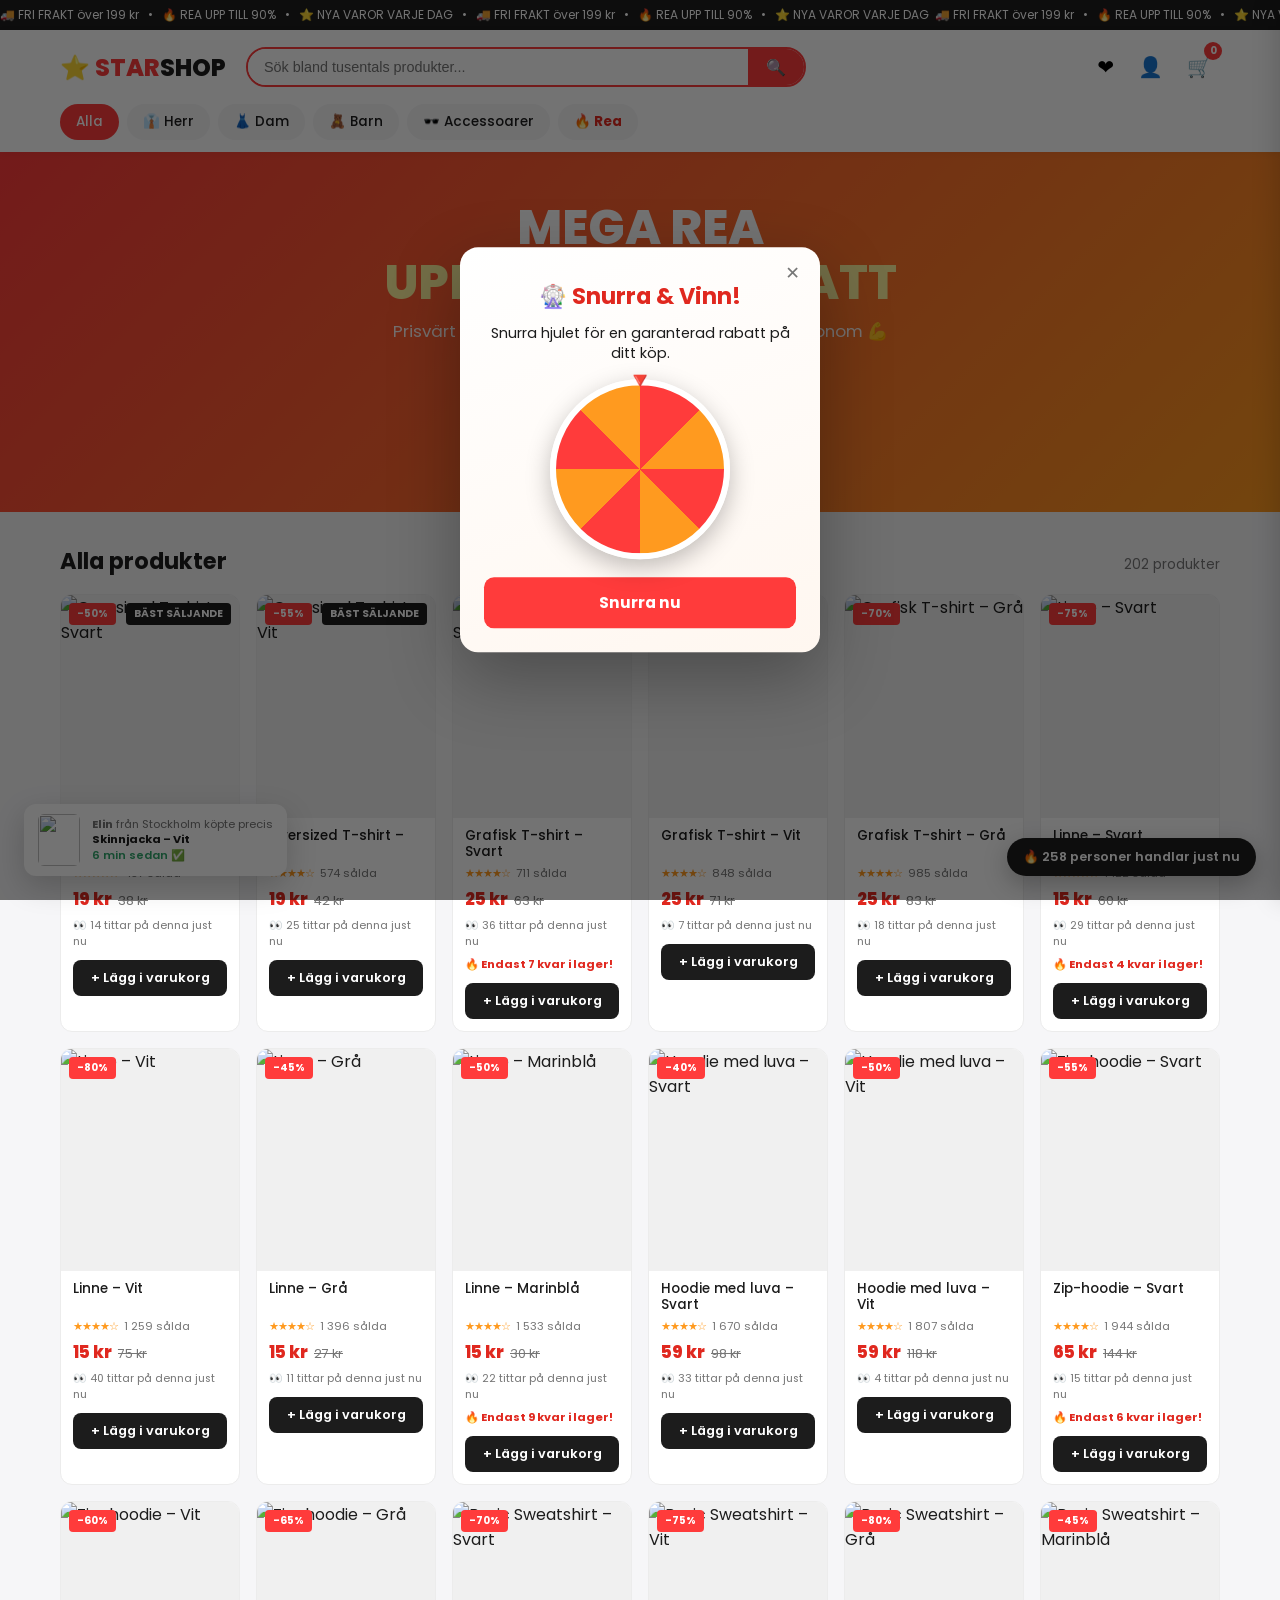
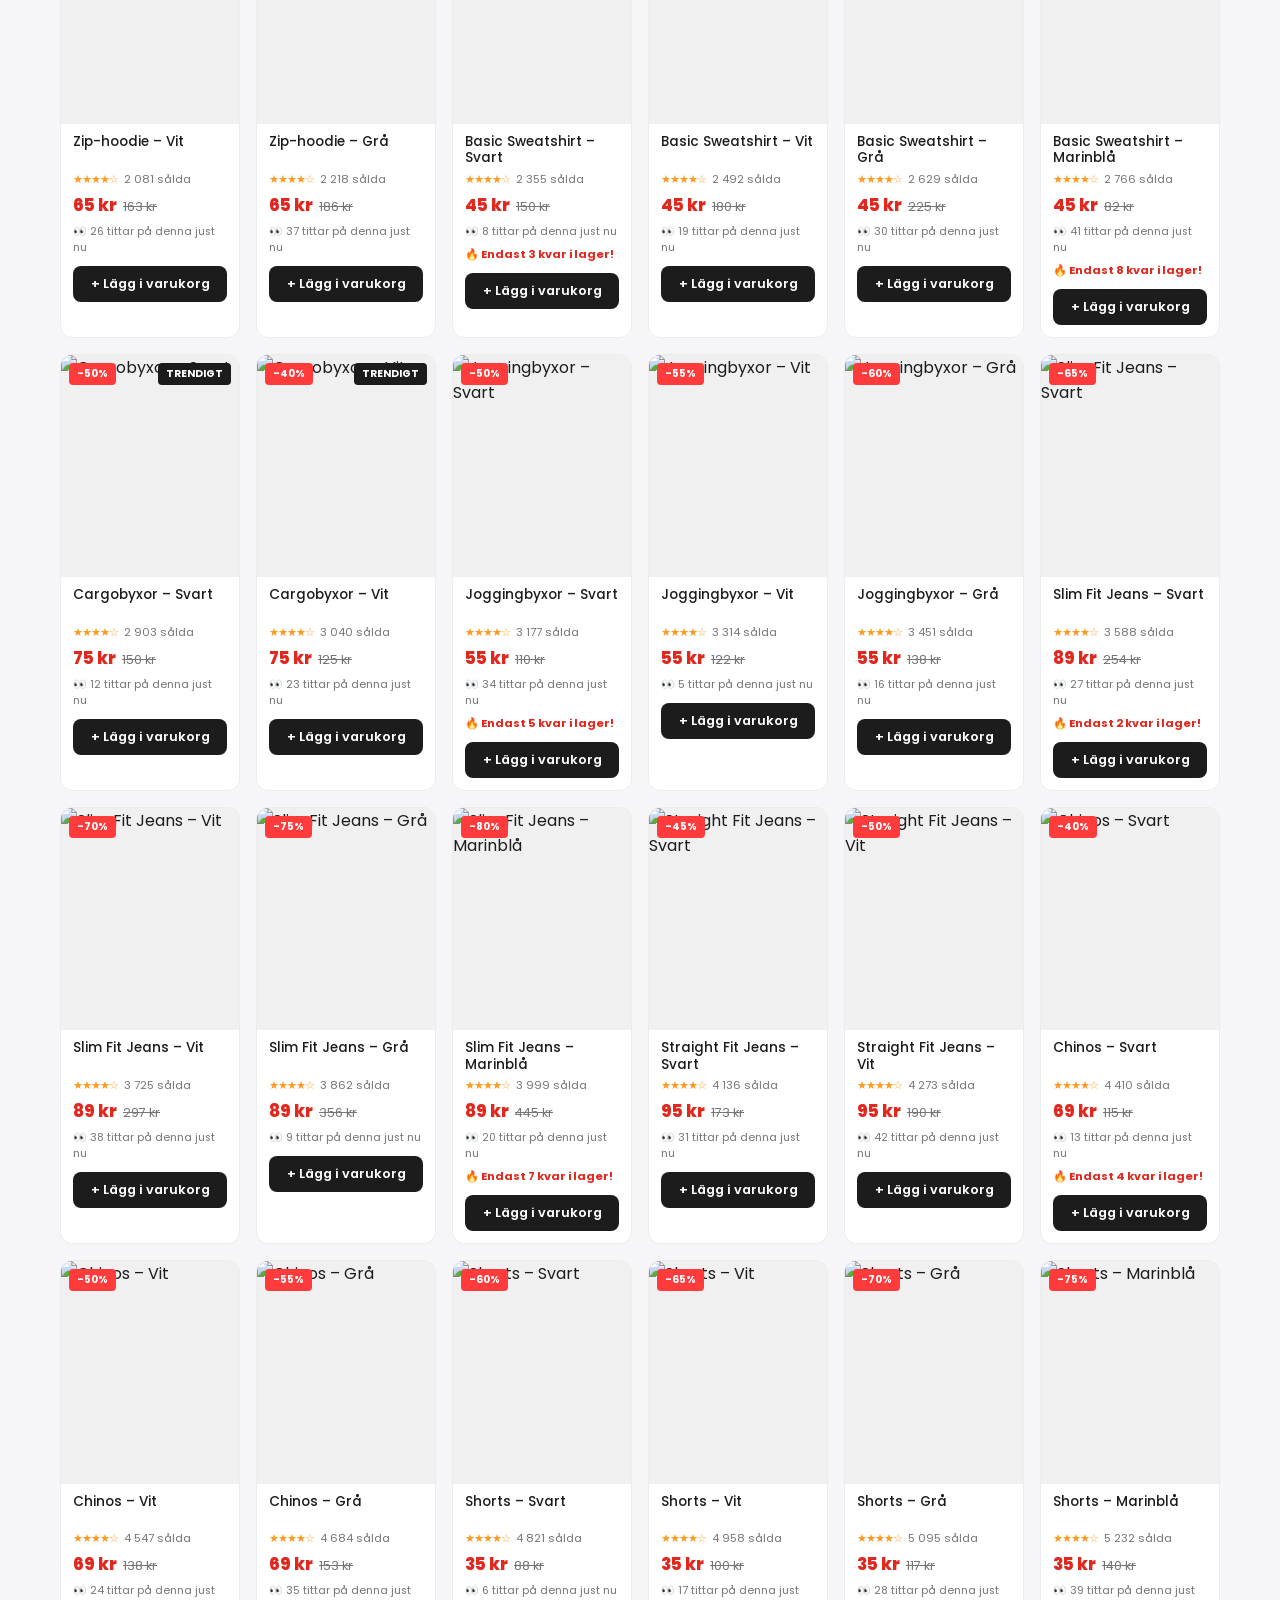
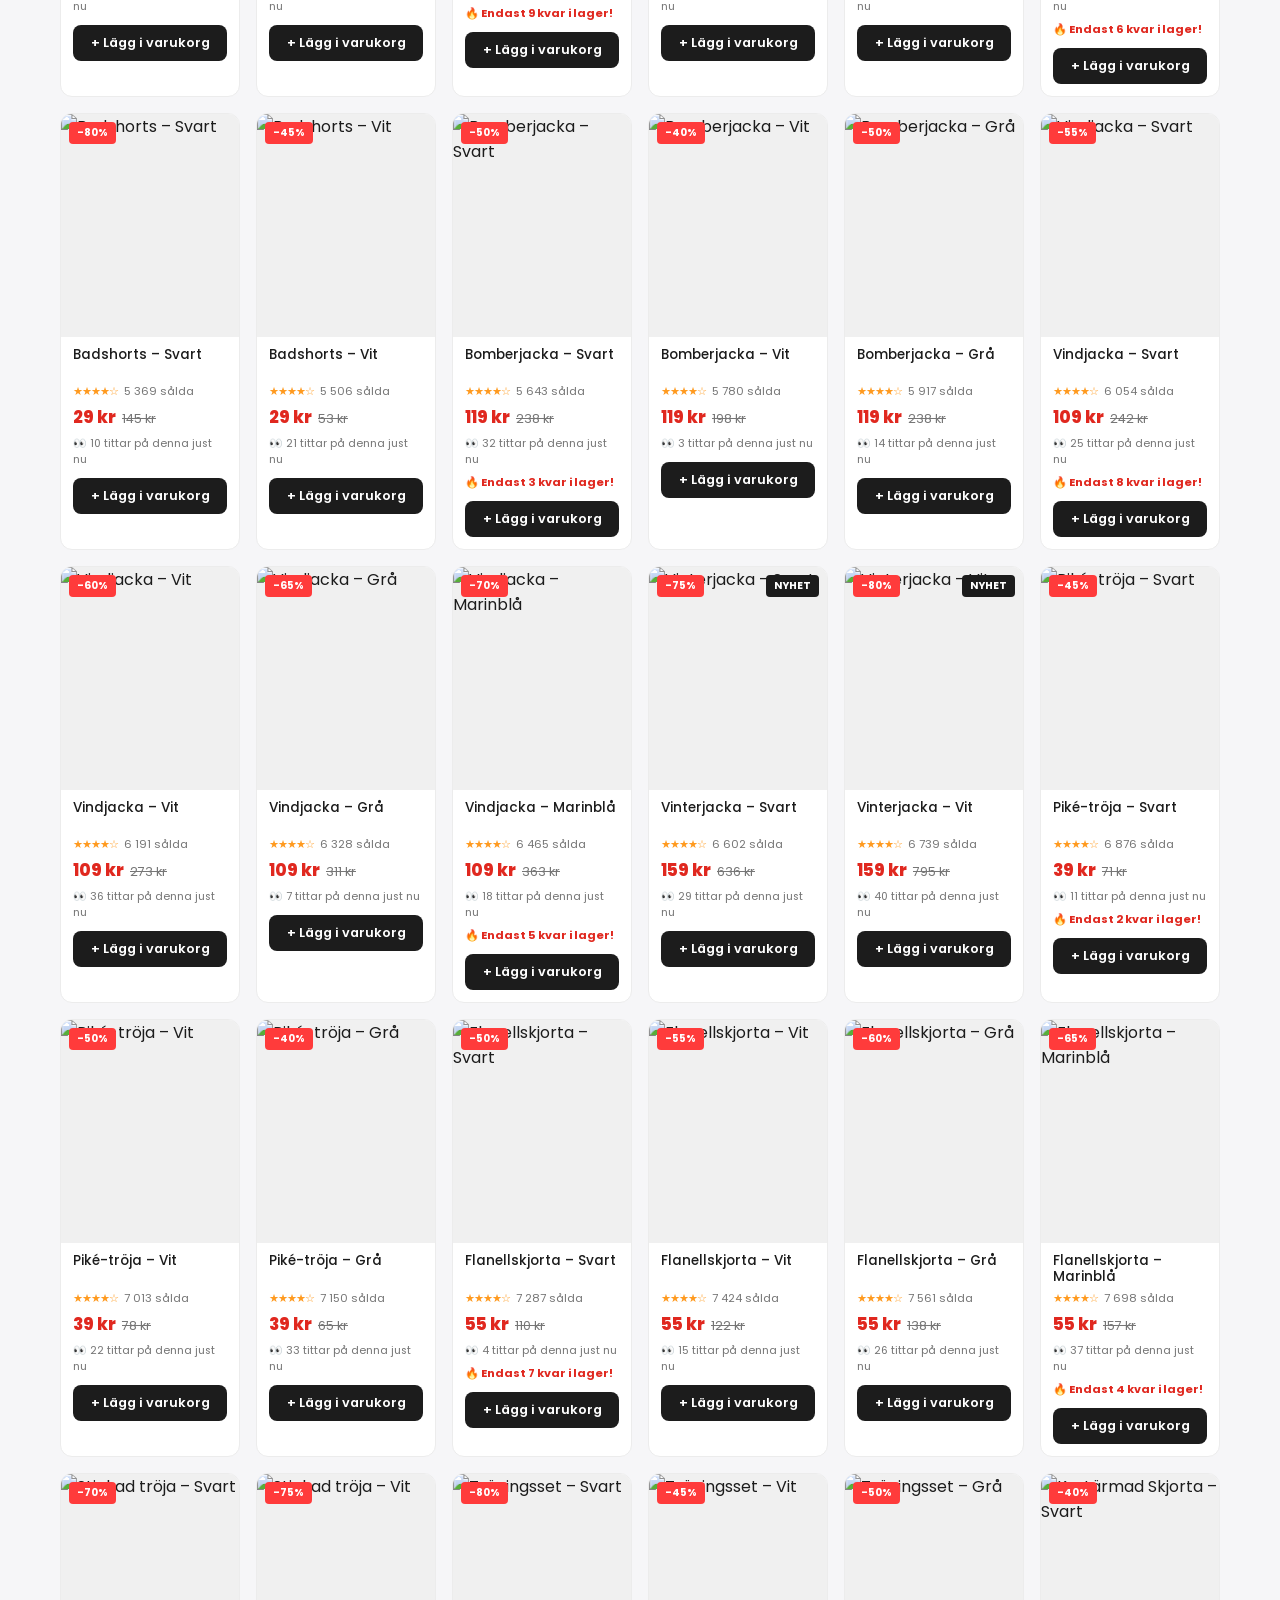
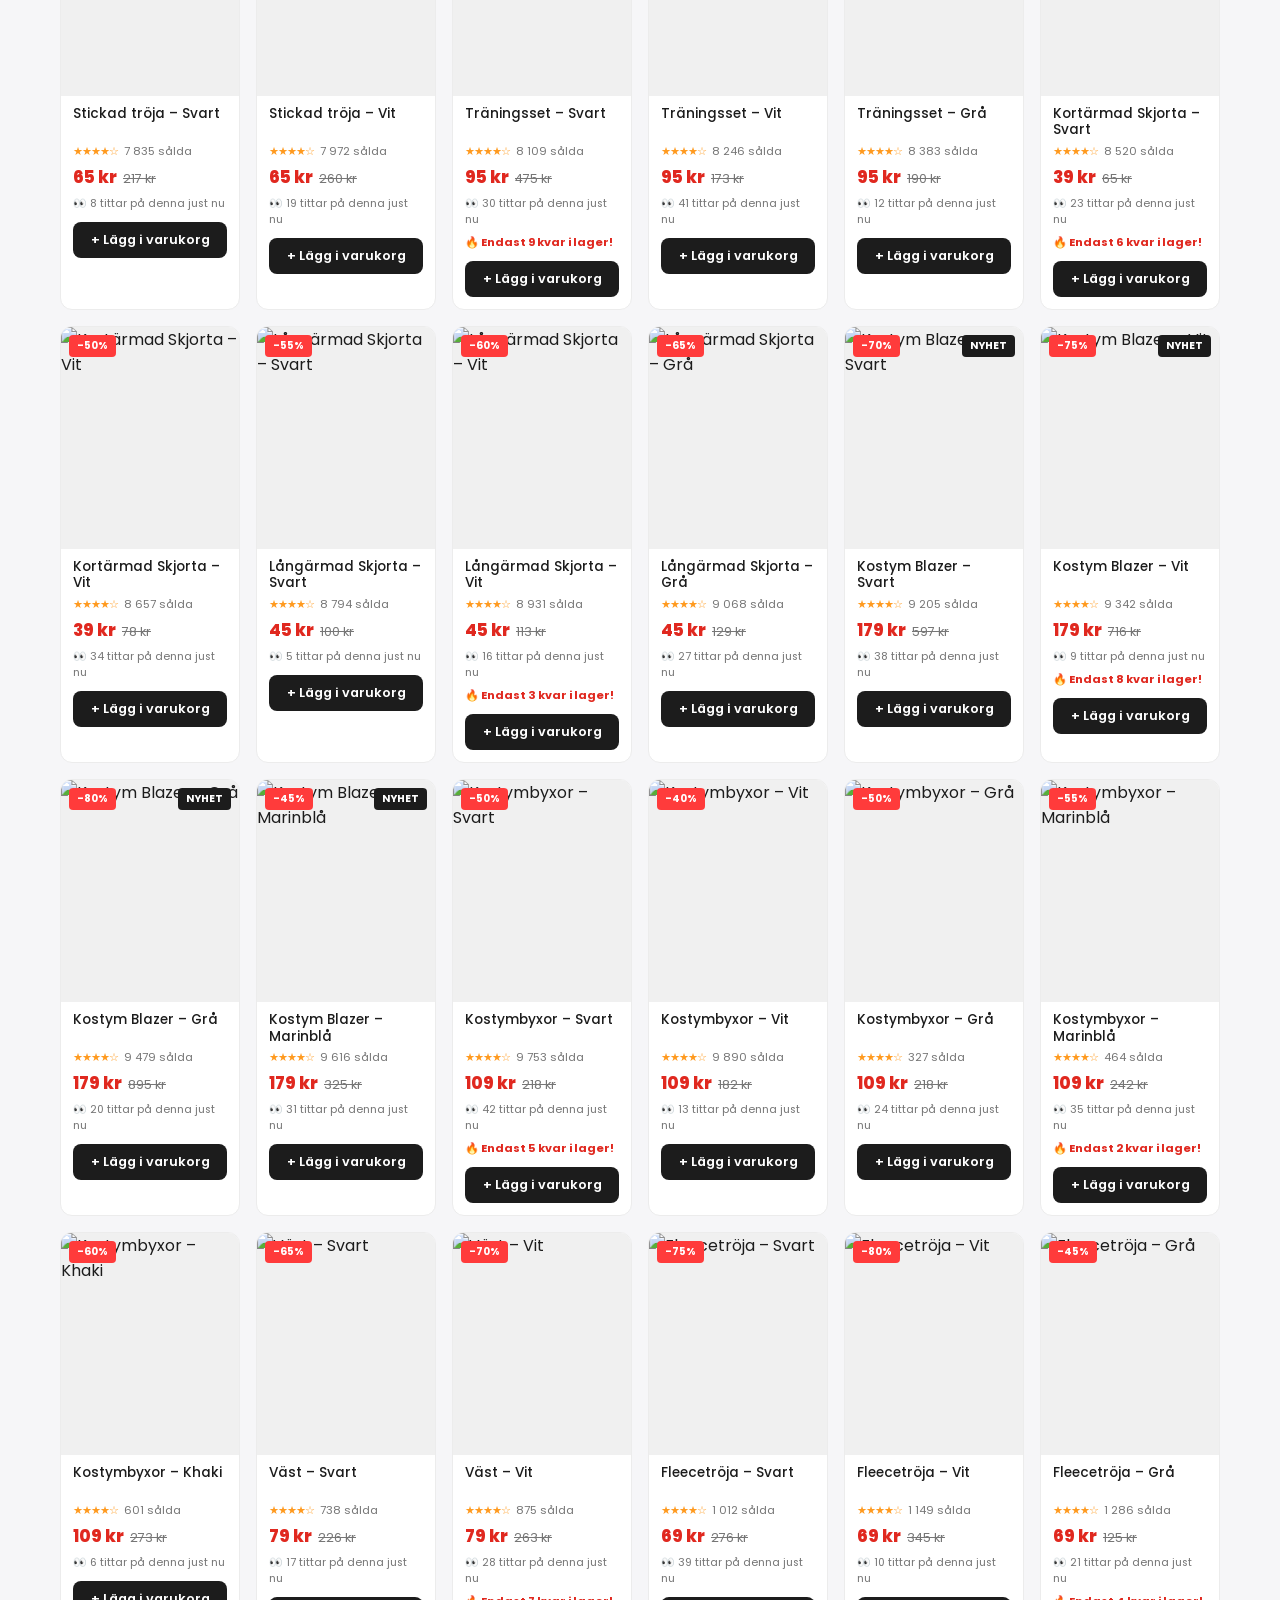
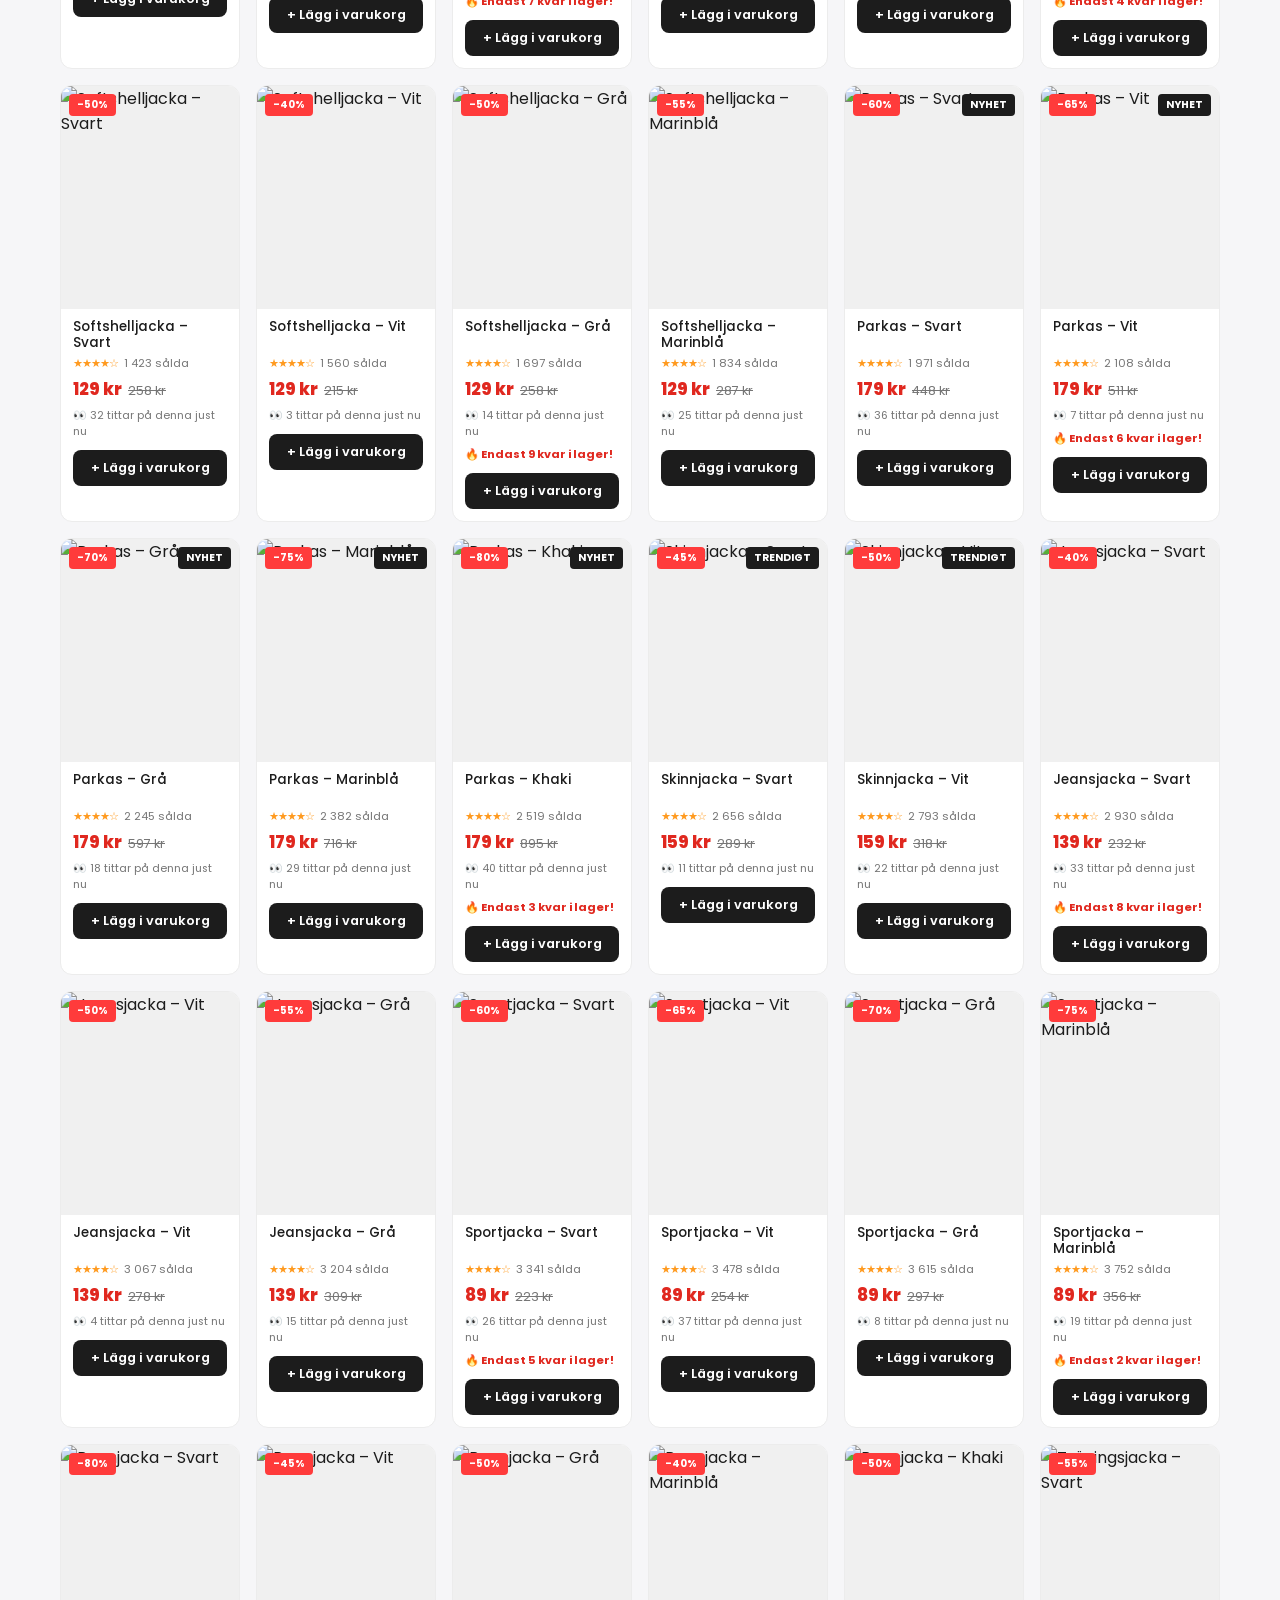
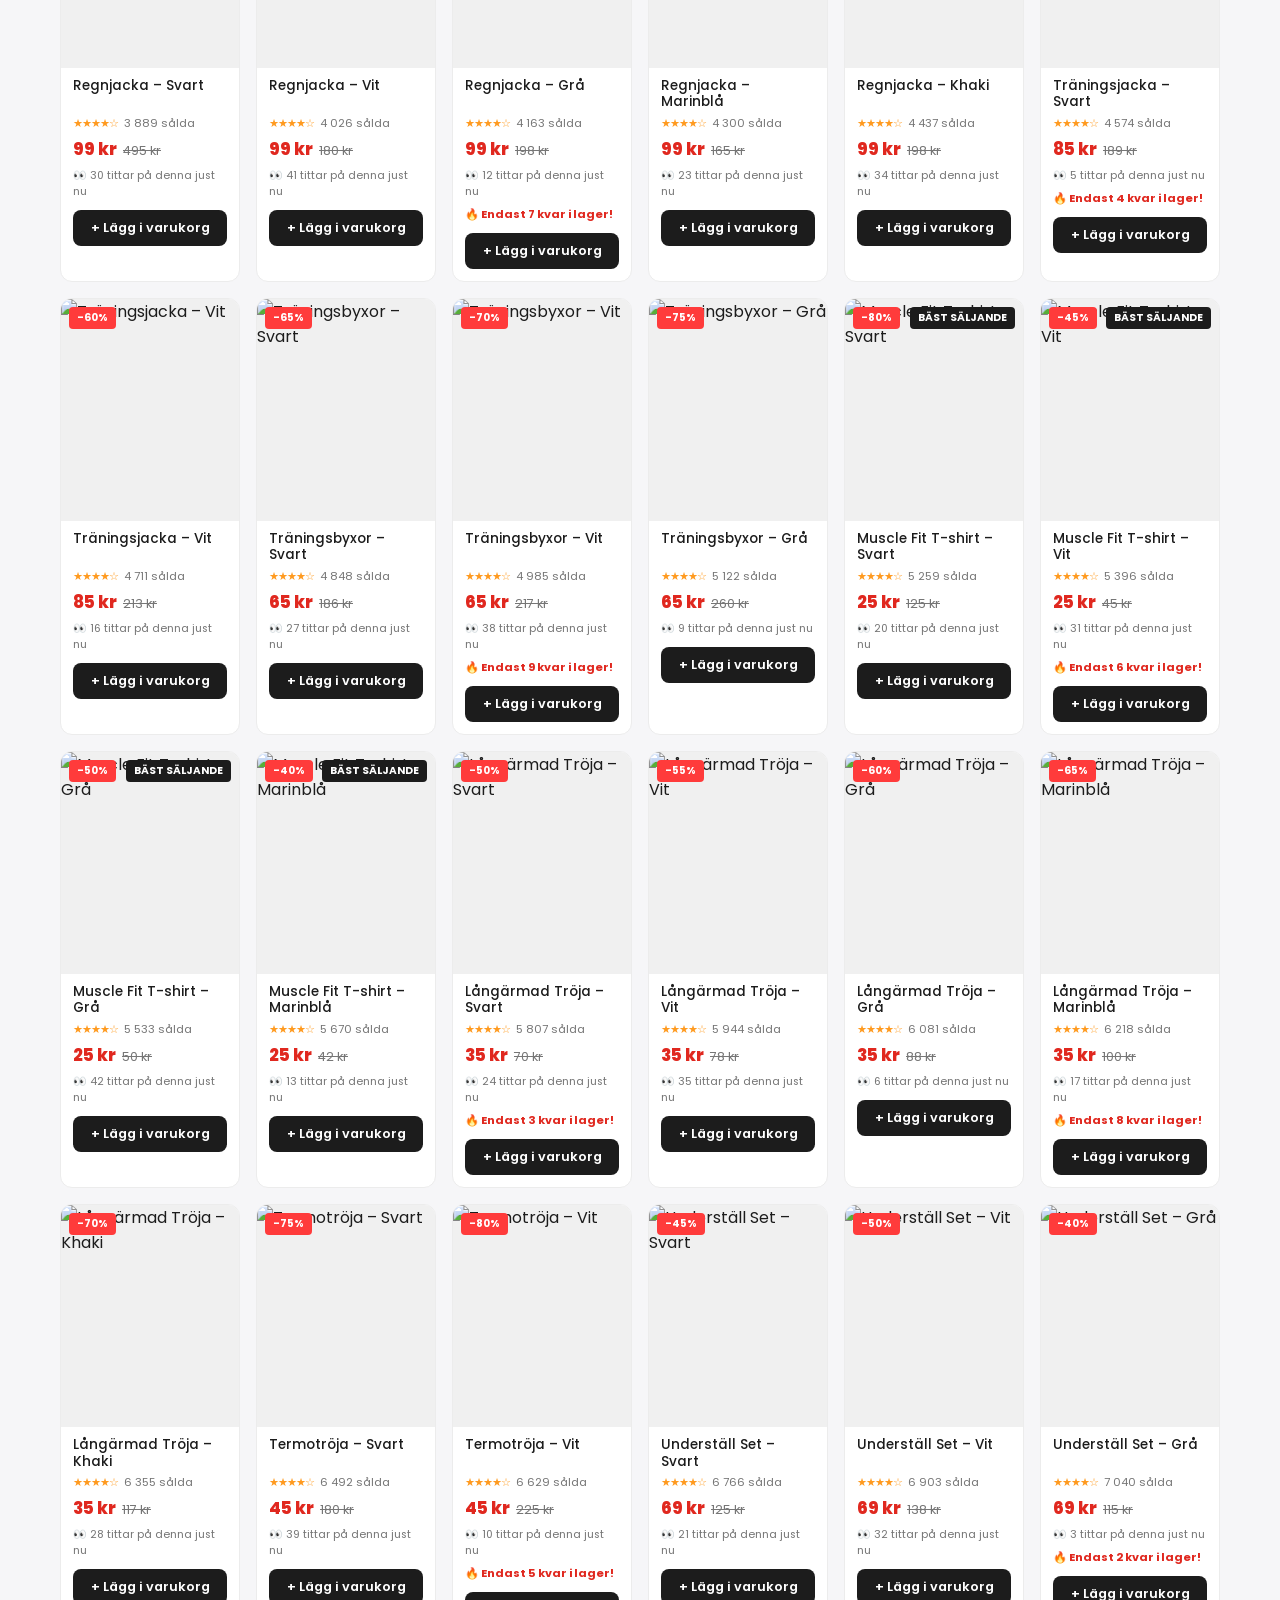
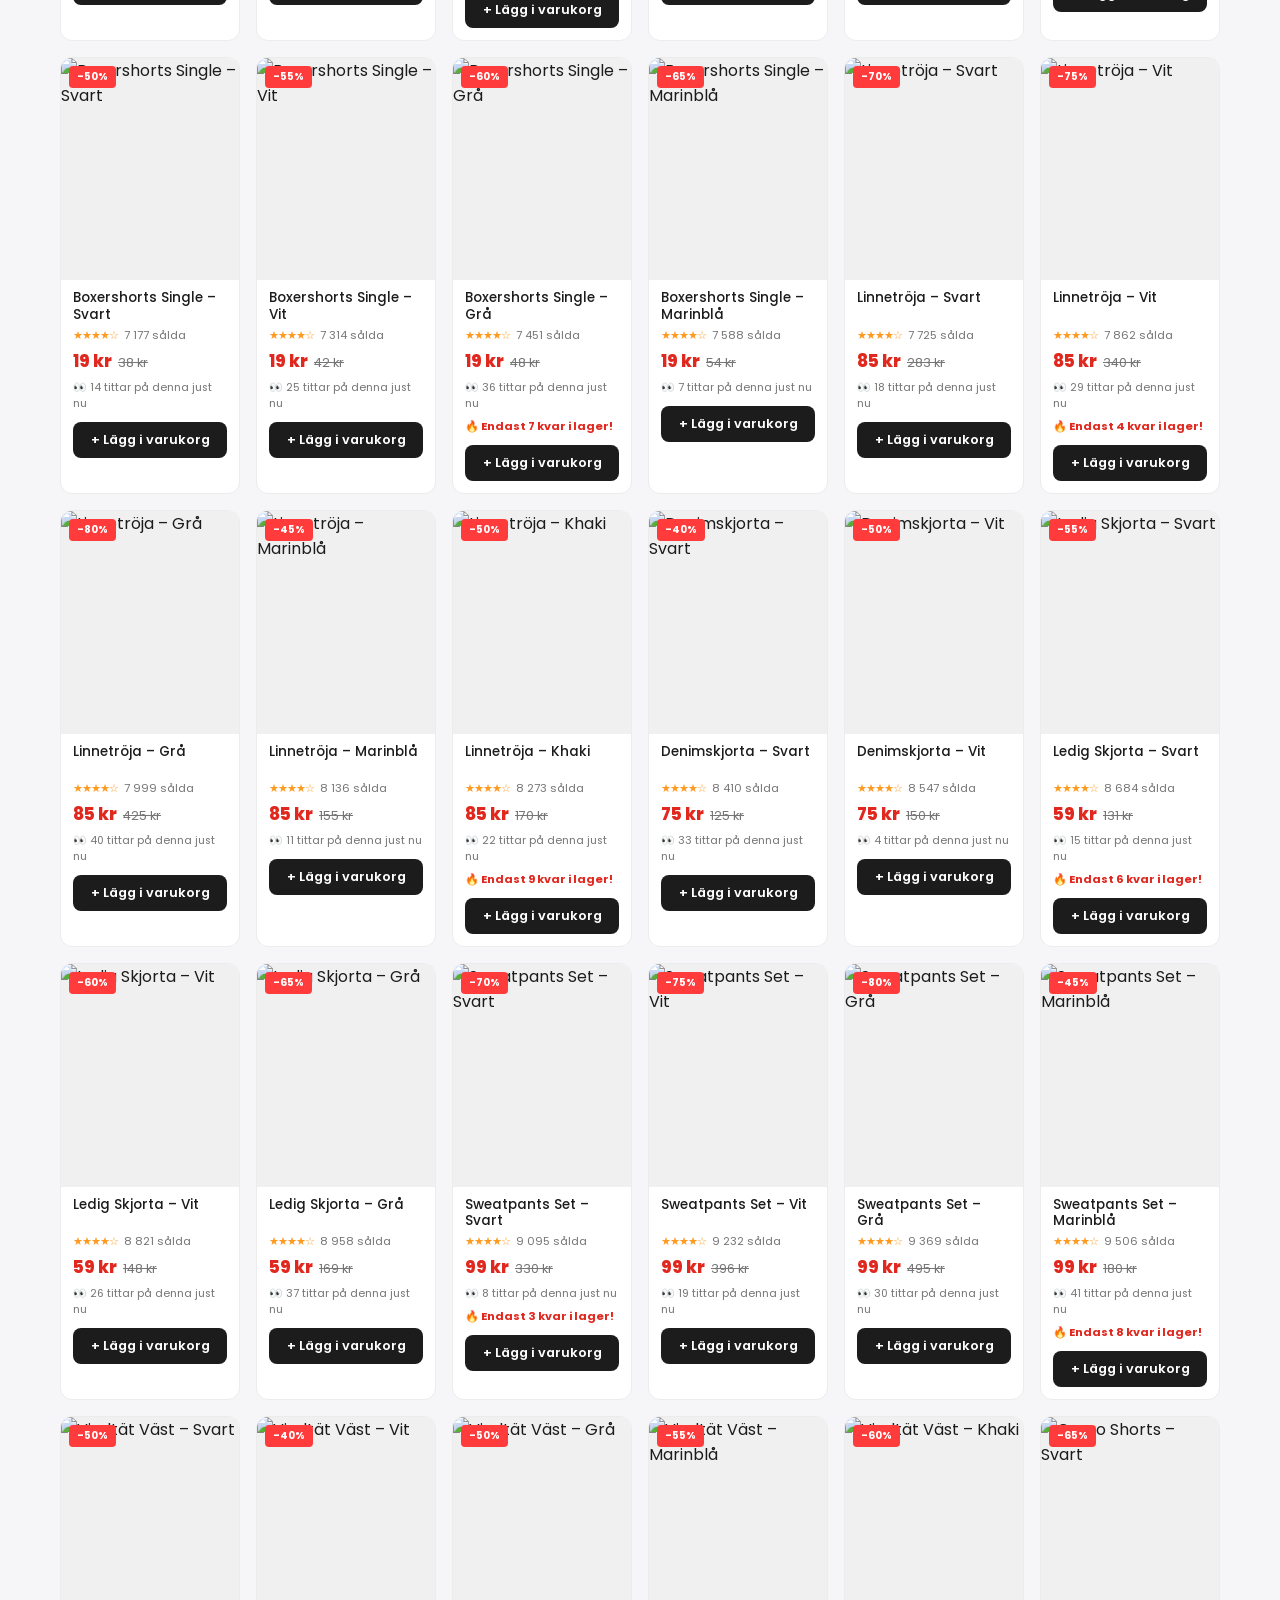
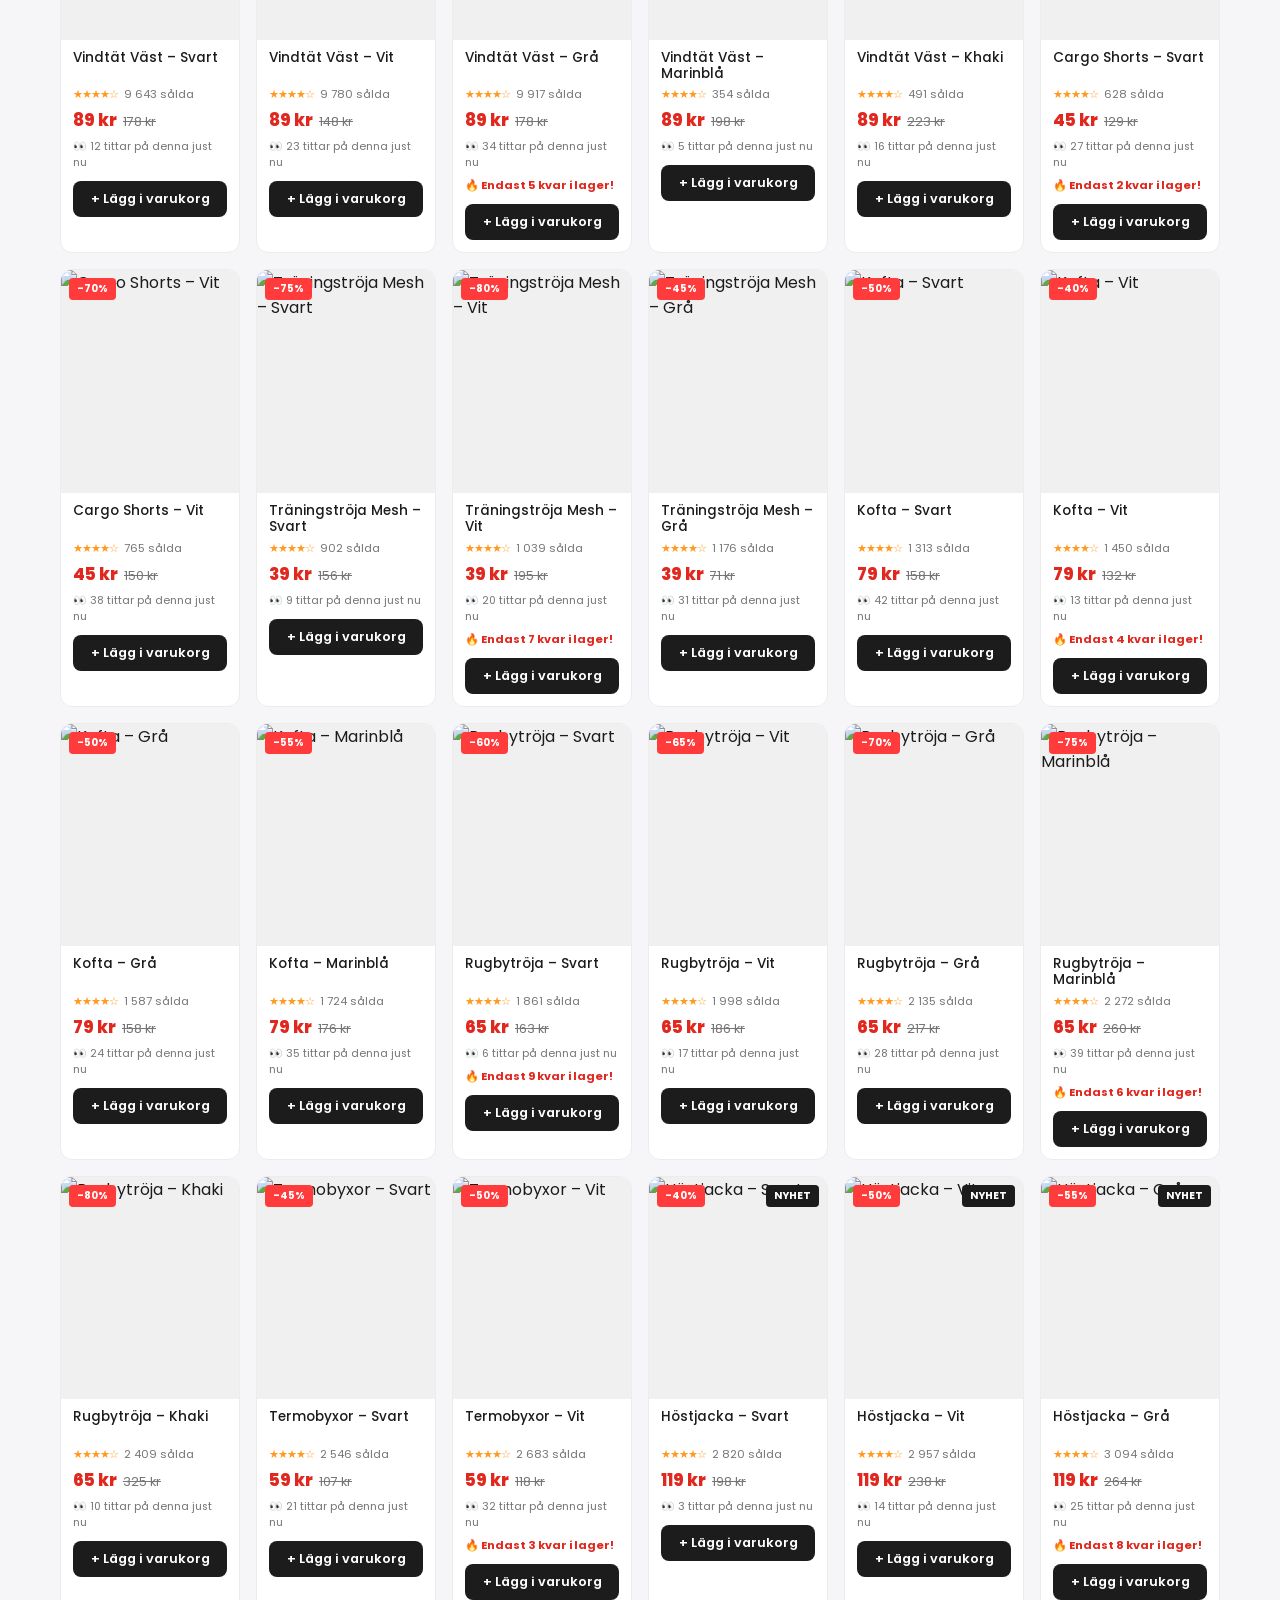
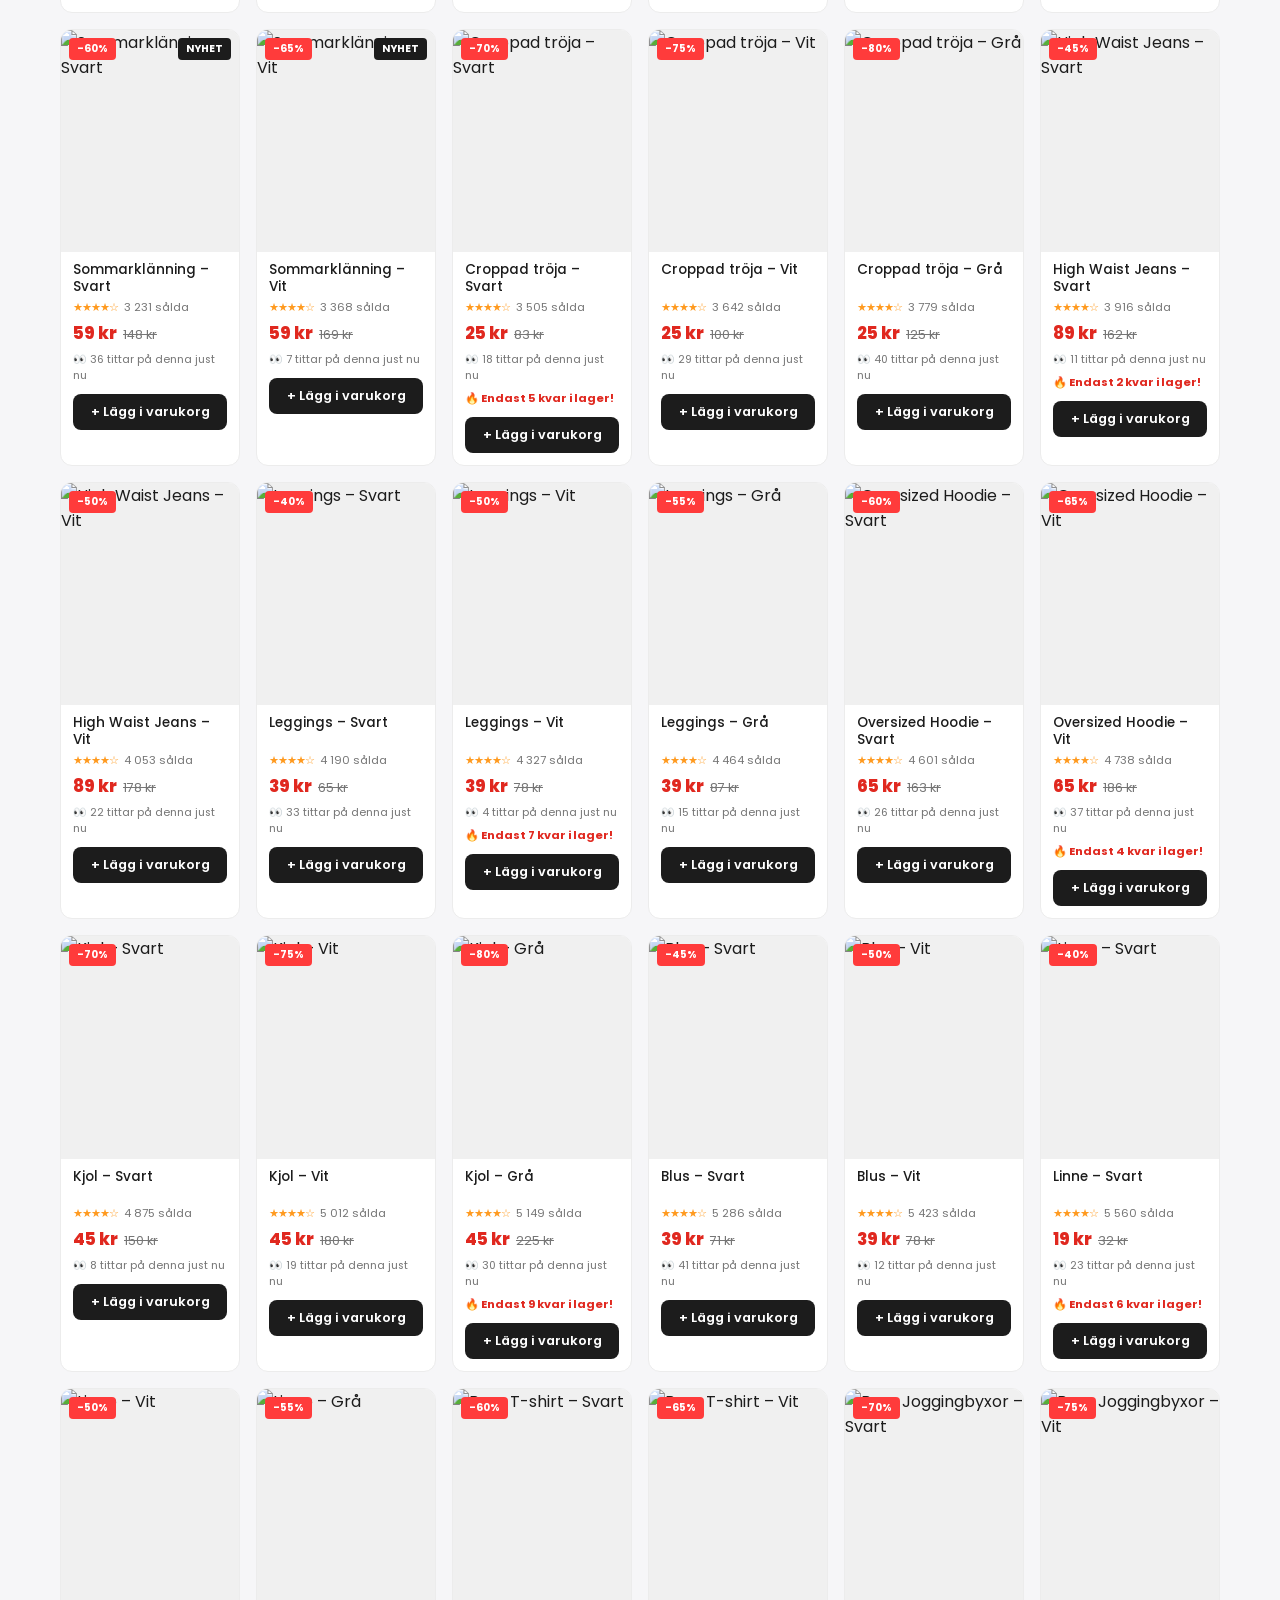
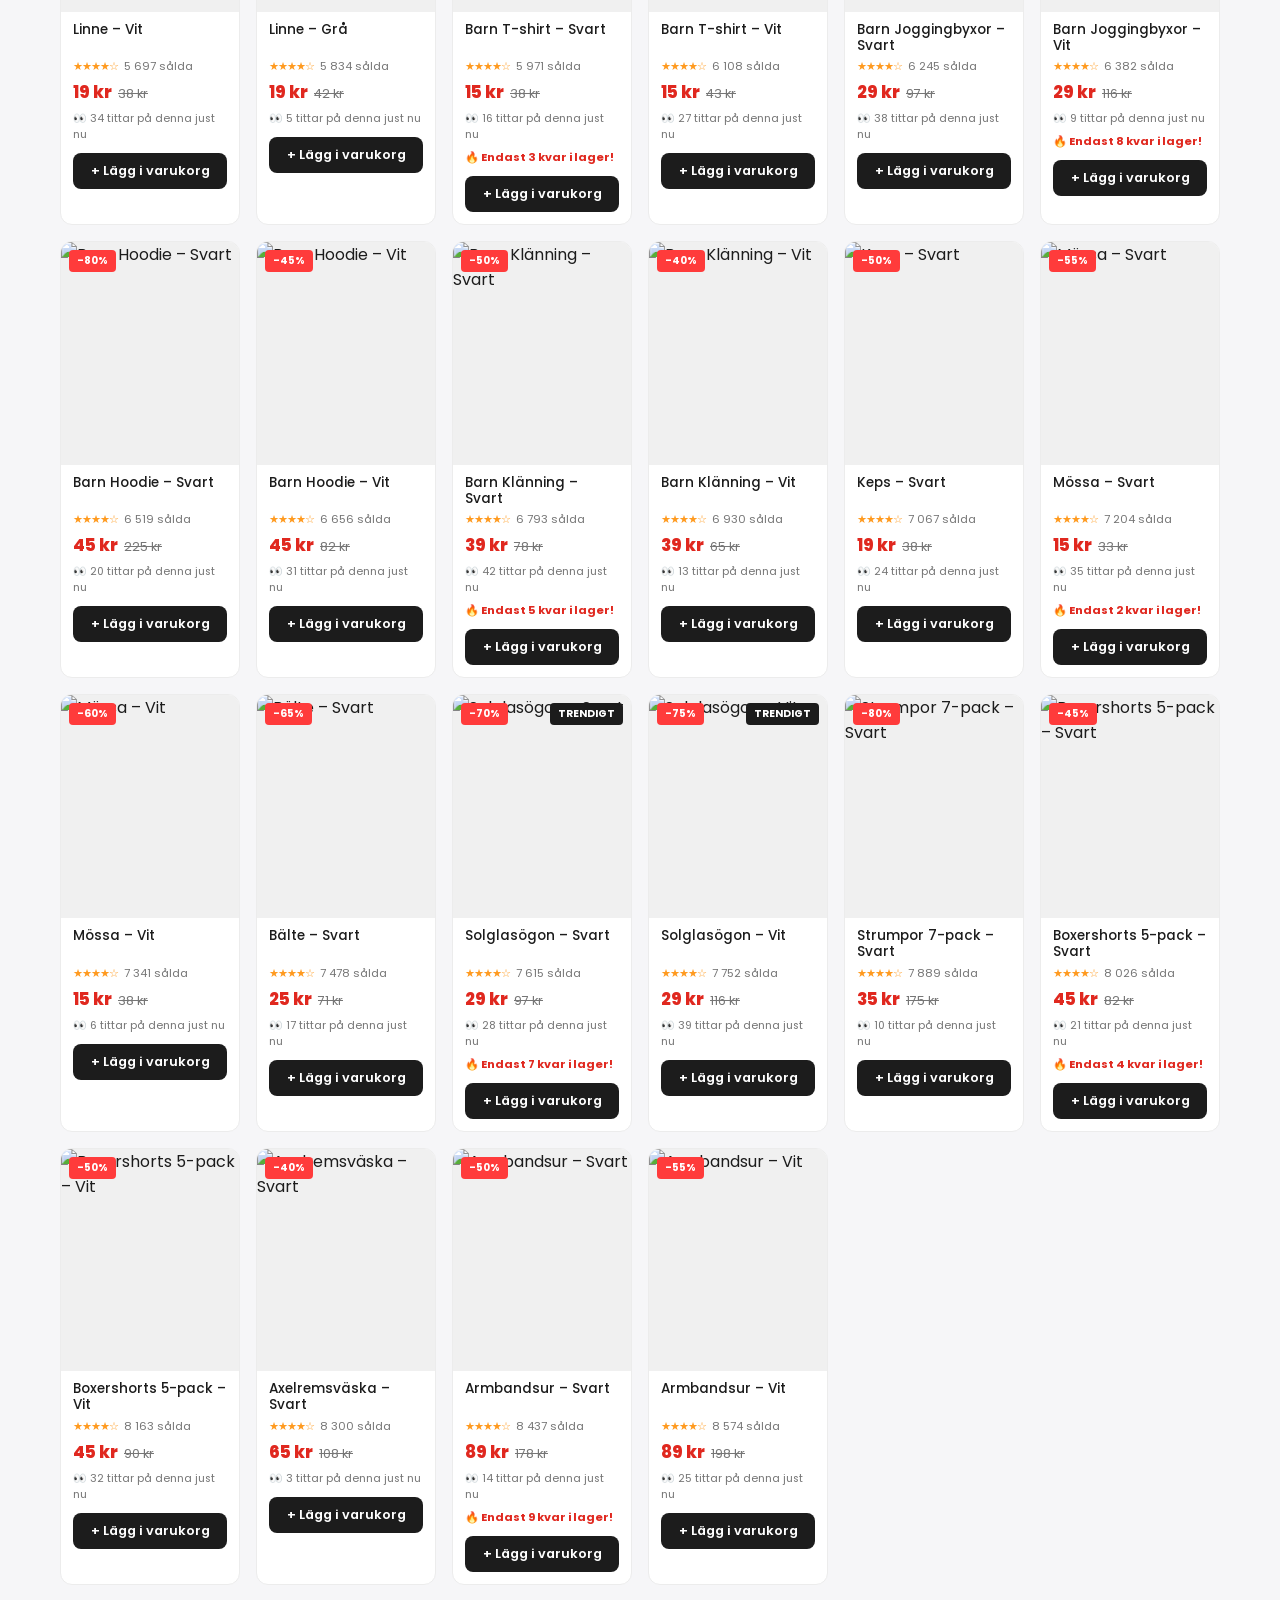
==== commit a666d860: "Remove the queue page and restore the shop as the direct homepage index.html is the store again with" ====
--- a/index.html
+++ b/index.html
@@ -3,100 +3,177 @@
 <head>
 <meta charset="UTF-8">
 <meta name="viewport" content="width=device-width, initial-scale=1.0">
-<title>Star Shop – Du är i kö</title>
+<title>Star Shop – Mode till otroliga priser</title>
 <link rel="icon" href="data:image/svg+xml,<svg xmlns=%22http://www.w3.org/2000/svg%22 viewBox=%220 0 100 100%22><text y=%22.9em%22 font-size=%2290%22>⭐</text></svg>">
-<style>
-  * { box-sizing: border-box; }
-  html, body {
-    margin: 0;
-    padding: 0;
-    height: 100%;
-    font-family: system-ui, -apple-system, 'Segoe UI', Roboto, sans-serif;
-  }
-  body {
-    display: flex;
-    align-items: center;
-    justify-content: center;
-    min-height: 100vh;
-    background: linear-gradient(160deg, #ffffff 0%, #fff3ec 100%);
-  }
-  .queue-box {
-    text-align: center;
-    max-width: 360px;
-    width: 100%;
-    padding: 20px;
-  }
-  .queue-logo {
-    font-weight: 800;
-    font-size: 1.6rem;
-    margin-bottom: 24px;
-    color: #1c1c1c;
-  }
-  .queue-spinner {
-    width: 48px;
-    height: 48px;
-    border: 5px solid #ececec;
-    border-top-color: #ff3b3b;
-    border-radius: 50%;
-    margin: 0 auto 20px;
-    animation: queueSpin 0.8s linear infinite;
-  }
-  @keyframes queueSpin {
-    to { transform: rotate(360deg); }
-  }
-  .queue-box h2 {
-    margin: 0 0 8px;
-    font-size: 1.2rem;
-    color: #e0281f;
-  }
-  .queue-box p {
-    margin: 0 0 16px;
-    font-size: 0.85rem;
-    color: #767676;
-  }
-  .queue-bar-track {
-    width: 100%;
-    height: 10px;
-    background: #ececec;
-    border-radius: 6px;
-    overflow: hidden;
-    margin-bottom: 14px;
-  }
-  .queue-bar-fill {
-    height: 100%;
-    width: 0%;
-    background: linear-gradient(90deg, #ff3b3b, #ff9a1f);
-    border-radius: 6px;
-  }
-  .queue-position {
-    font-size: 0.9rem;
-    margin: 0 0 6px;
-    color: #767676;
-  }
-  .queue-position strong {
-    color: #1c1c1c;
-  }
-  .queue-eta {
-    font-weight: 600;
-    color: #1c1c1c;
-    margin: 0;
-  }
-</style>
+<link rel="preconnect" href="https://fonts.googleapis.com">
+<link href="https://fonts.googleapis.com/css2?family=Poppins:wght@400;500;600;700;800&display=swap" rel="stylesheet">
+<link rel="stylesheet" href="css/style.css">
 </head>
 <body>
 
-<div class="queue-box">
-  <div class="queue-logo">⭐ STAR SHOP</div>
-  <div class="queue-spinner"></div>
-  <h2>Väldigt högt tryck just nu!</h2>
-  <p>Extremt många handlar på Star Shop just nu – du släpps in om en liten stund.</p>
-  <div class="queue-bar-track">
-    <div class="queue-bar-fill" id="queue-bar-fill"></div>
+<div class="top-marquee">
+  <div class="marquee-track">
+    <span>🚚 FRI FRAKT över 199 kr &nbsp; • &nbsp; 🔥 REA UPP TILL 90% &nbsp; • &nbsp; ⭐ NYA VAROR VARJE DAG &nbsp; • &nbsp; 🚚 FRI FRAKT över 199 kr &nbsp; • &nbsp; 🔥 REA UPP TILL 90% &nbsp; • &nbsp; ⭐ NYA VAROR VARJE DAG &nbsp;</span>
+    <span>🚚 FRI FRAKT över 199 kr &nbsp; • &nbsp; 🔥 REA UPP TILL 90% &nbsp; • &nbsp; ⭐ NYA VAROR VARJE DAG &nbsp; • &nbsp; 🚚 FRI FRAKT över 199 kr &nbsp; • &nbsp; 🔥 REA UPP TILL 90% &nbsp; • &nbsp; ⭐ NYA VAROR VARJE DAG &nbsp;</span>
   </div>
-  <p class="queue-position">Din plats i kön: <strong id="queue-position">0</strong></p>
-  <p class="queue-eta">Beräknad väntetid: <span id="queue-eta">0 sekunder</span></p>
 </div>
 
-<script src="js/queue.js"></script>
+<header class="site-header">
+  <div class="header-inner">
+    <div class="logo">⭐ <span>STAR</span>SHOP</div>
+
+    <div class="search-bar">
+      <input id="search-input" type="text" placeholder="Sök bland tusentals produkter...">
+      <button id="search-btn" aria-label="Sök">🔍</button>
+    </div>
+
+    <div class="header-icons">
+      <button class="icon-btn" title="Favoriter">
+        ❤️
+      </button>
+      <button class="icon-btn" title="Mitt konto">
+        👤
+      </button>
+      <button class="icon-btn cart-toggle" id="cart-toggle" title="Varukorg">
+        🛒
+        <span class="cart-count" id="cart-count">0</span>
+      </button>
+    </div>
+  </div>
+
+  <nav class="category-nav" id="category-nav">
+    <button class="cat-chip active" data-cat="alla">Alla</button>
+    <button class="cat-chip" data-cat="herr">👔 Herr</button>
+    <button class="cat-chip" data-cat="dam">👗 Dam</button>
+    <button class="cat-chip" data-cat="barn">🧸 Barn</button>
+    <button class="cat-chip" data-cat="accessoarer">🕶️ Accessoarer</button>
+    <button class="cat-chip cat-chip-rea" data-cat="rea">🔥 Rea</button>
+  </nav>
+</header>
+
+<main>
+
+  <section class="hero">
+    <div class="hero-content">
+      <h1>MEGA REA<br><span>UPP TILL 90% RABATT</span></h1>
+      <p>Prisvärt mode för hela familjen – mest av allt för honom 💪</p>
+      <div class="countdown">
+        <span>Erbjudandet slutar om:</span>
+        <div class="countdown-timer" id="countdown-timer">
+          <div class="time-box"><span id="cd-hours">00</span><small>tim</small></div>
+          <div class="time-box"><span id="cd-mins">00</span><small>min</small></div>
+          <div class="time-box"><span id="cd-secs">00</span><small>sek</small></div>
+        </div>
+      </div>
+    </div>
+  </section>
+
+  <section class="products-section">
+    <div class="section-header">
+      <h2 id="section-title">Alla produkter</h2>
+      <span class="results-count" id="results-count"></span>
+    </div>
+    <div class="product-grid" id="product-grid"></div>
+    <p class="empty-state" id="empty-state" hidden>Inga produkter hittades. Prova en annan sökning 🔍</p>
+  </section>
+
+</main>
+
+<footer class="site-footer">
+  <div class="footer-cols">
+    <div>
+      <h4>⭐ STAR SHOP</h4>
+      <p>Trendiga kläder till oslagbara priser. Nya varor varje dag – mest av allt för honom.</p>
+    </div>
+    <div>
+      <h4>Kundservice</h4>
+      <ul>
+        <li>Vanliga frågor</li>
+        <li>Frakt &amp; leverans</li>
+        <li>Returer</li>
+        <li>Kontakta oss</li>
+      </ul>
+    </div>
+    <div>
+      <h4>Om Star Shop</h4>
+      <ul>
+        <li>Om oss</li>
+        <li>Karriär</li>
+        <li>Press</li>
+      </ul>
+    </div>
+  </div>
+  <div class="footer-bottom">
+    © 2026 Star Shop. Alla rättigheter förbehållna.
+  </div>
+</footer>
+
+<div class="cart-overlay" id="cart-overlay"></div>
+<aside class="cart-drawer" id="cart-drawer">
+  <div class="cart-header">
+    <h3>Din varukorg</h3>
+    <button id="cart-close" class="close-btn">✕</button>
+  </div>
+  <div class="cart-items" id="cart-items"></div>
+  <div class="cart-footer">
+    <div class="cart-subtotal">
+      <span>Delsumma</span>
+      <span id="cart-subtotal">0 kr</span>
+    </div>
+    <button class="checkout-btn" id="checkout-btn">Till kassan</button>
+  </div>
+</aside>
+
+<div class="checkout-overlay" id="checkout-overlay"></div>
+<div class="checkout-modal" id="checkout-modal">
+  <div class="checkout-modal-header">
+    <h3>Kassa</h3>
+    <button id="checkout-modal-close" class="close-btn">✕</button>
+  </div>
+  <div class="checkout-modal-body" id="checkout-modal-body"></div>
+</div>
+
+<div class="toast" id="toast"></div>
+
+<div class="live-counter" id="live-counter">🔥 <span id="live-counter-num">128</span> personer handlar just nu</div>
+
+<div class="promo-overlay" id="spin-overlay"></div>
+<div class="promo-modal spin-modal" id="spin-modal">
+  <button class="promo-close" id="spin-close">✕</button>
+  <h3>🎡 Snurra & Vinn!</h3>
+  <p>Snurra hjulet för en garanterad rabatt på ditt köp.</p>
+  <div class="wheel-wrap">
+    <div class="wheel-pointer">🔻</div>
+    <div class="wheel" id="spin-wheel"></div>
+  </div>
+  <p class="spin-result" id="spin-result" hidden></p>
+  <button class="promo-cta" id="spin-btn">Snurra nu</button>
+  <button class="promo-cta" id="spin-claim-btn" hidden>Hämta vinsten</button>
+</div>
+
+<div class="promo-overlay" id="flash-sale-overlay"></div>
+<div class="promo-modal flash-sale-modal" id="flash-sale-modal">
+  <button class="promo-close" id="flash-sale-close">✕</button>
+  <div class="promo-icon">⚡</div>
+  <h3>FLASH SALE!</h3>
+  <p>Extra <strong>15% rabatt</strong> på hela ordern – bara de närmaste minuterna!</p>
+  <div class="promo-code">Kod: <strong>STAR15</strong></div>
+  <button class="promo-cta" id="flash-sale-cta">Använd rabatt nu</button>
+</div>
+
+<div class="promo-overlay" id="exit-intent-overlay"></div>
+<div class="promo-modal exit-intent-modal" id="exit-intent-modal">
+  <button class="promo-close" id="exit-intent-close">✕</button>
+  <div class="promo-icon">🎁</div>
+  <h3>Vänta, lämna inte tomhänt!</h3>
+  <p>Handla nu och få <strong>10% extra rabatt</strong> direkt på din order.</p>
+  <div class="promo-code">Kod: <strong>STANNA10</strong></div>
+  <button class="promo-cta" id="exit-intent-cta">Hämta rabatten</button>
+</div>
+
+<script src="js/data.js"></script>
+<script src="js/cart.js"></script>
+<script src="js/main.js"></script>
+<script src="js/popups.js"></script>
 </body>
 </html>
--- a/css/style.css
+++ b/css/style.css
@@ -0,0 +1,985 @@
+:root {
+  --brand: #ff3b3b;
+  --brand-dark: #e0281f;
+  --accent: #ff9a1f;
+  --text: #1c1c1c;
+  --muted: #767676;
+  --bg: #f6f6f8;
+  --card-bg: #ffffff;
+  --border: #ececec;
+}
+
+* {
+  box-sizing: border-box;
+}
+
+body {
+  margin: 0;
+  font-family: 'Poppins', system-ui, -apple-system, sans-serif;
+  background: var(--bg);
+  color: var(--text);
+}
+
+img {
+  max-width: 100%;
+  display: block;
+}
+
+button {
+  font-family: inherit;
+  cursor: pointer;
+  border: none;
+}
+
+/* Marquee top bar */
+.top-marquee {
+  background: var(--text);
+  color: #fff;
+  overflow: hidden;
+  white-space: nowrap;
+  font-size: 0.75rem;
+  padding: 6px 0;
+}
+.marquee-track {
+  display: inline-flex;
+  animation: scroll-left 22s linear infinite;
+}
+@keyframes scroll-left {
+  from { transform: translateX(0); }
+  to { transform: translateX(-50%); }
+}
+
+/* Header */
+.site-header {
+  position: sticky;
+  top: 0;
+  z-index: 50;
+  background: #fff;
+  box-shadow: 0 2px 8px rgba(0, 0, 0, 0.06);
+}
+.header-inner {
+  max-width: 1200px;
+  margin: 0 auto;
+  display: flex;
+  align-items: center;
+  gap: 20px;
+  padding: 14px 20px;
+}
+.logo {
+  font-weight: 800;
+  font-size: 1.5rem;
+  white-space: nowrap;
+  color: var(--text);
+}
+.logo span {
+  color: var(--brand);
+}
+.search-bar {
+  flex: 1;
+  display: flex;
+  max-width: 560px;
+  border: 2px solid var(--brand);
+  border-radius: 24px;
+  overflow: hidden;
+}
+.search-bar input {
+  flex: 1;
+  border: none;
+  outline: none;
+  padding: 10px 16px;
+  font-size: 0.9rem;
+}
+.search-bar button {
+  background: var(--brand);
+  color: #fff;
+  padding: 0 18px;
+  font-size: 1rem;
+}
+.header-icons {
+  display: flex;
+  gap: 8px;
+  margin-left: auto;
+}
+.icon-btn {
+  background: transparent;
+  font-size: 1.25rem;
+  padding: 8px;
+  border-radius: 50%;
+  position: relative;
+  transition: background 0.15s;
+}
+.icon-btn:hover {
+  background: var(--bg);
+}
+.cart-count {
+  position: absolute;
+  top: -2px;
+  right: -2px;
+  background: var(--brand);
+  color: #fff;
+  font-size: 0.65rem;
+  font-weight: 700;
+  min-width: 18px;
+  height: 18px;
+  border-radius: 50%;
+  display: flex;
+  align-items: center;
+  justify-content: center;
+  padding: 0 3px;
+}
+
+/* Category nav */
+.category-nav {
+  display: flex;
+  gap: 8px;
+  overflow-x: auto;
+  padding: 0 20px 12px;
+  max-width: 1200px;
+  margin: 0 auto;
+}
+.cat-chip {
+  background: var(--bg);
+  border-radius: 20px;
+  padding: 8px 16px;
+  font-size: 0.85rem;
+  font-weight: 500;
+  white-space: nowrap;
+  color: var(--text);
+  transition: all 0.15s;
+}
+.cat-chip:hover {
+  background: #ececec;
+}
+.cat-chip.active {
+  background: var(--brand);
+  color: #fff;
+}
+.cat-chip-rea {
+  color: var(--brand-dark);
+  font-weight: 700;
+}
+.cat-chip-rea.active {
+  color: #fff;
+}
+
+/* Hero */
+.hero {
+  background: linear-gradient(135deg, var(--brand) 0%, var(--accent) 100%);
+  color: #fff;
+  padding: 48px 20px;
+  text-align: center;
+}
+.hero-content h1 {
+  margin: 0 0 8px;
+  font-size: clamp(1.8rem, 5vw, 3rem);
+  font-weight: 800;
+  line-height: 1.15;
+}
+.hero-content h1 span {
+  color: #fff59d;
+}
+.hero-content p {
+  margin: 0 0 20px;
+  font-size: 1.05rem;
+  opacity: 0.95;
+}
+.countdown {
+  display: inline-flex;
+  flex-direction: column;
+  align-items: center;
+  gap: 8px;
+}
+.countdown span {
+  font-size: 0.85rem;
+  font-weight: 500;
+}
+.countdown-timer {
+  display: flex;
+  gap: 8px;
+}
+.time-box {
+  background: rgba(0, 0, 0, 0.25);
+  border-radius: 8px;
+  padding: 6px 12px;
+  min-width: 52px;
+  text-align: center;
+}
+.time-box span {
+  display: block;
+  font-size: 1.3rem;
+  font-weight: 800;
+}
+.time-box small {
+  font-size: 0.65rem;
+  opacity: 0.85;
+}
+
+/* Products section */
+.products-section {
+  max-width: 1200px;
+  margin: 0 auto;
+  padding: 32px 20px 60px;
+}
+.section-header {
+  display: flex;
+  align-items: baseline;
+  justify-content: space-between;
+  margin-bottom: 16px;
+}
+.section-header h2 {
+  margin: 0;
+  font-size: 1.4rem;
+}
+.results-count {
+  color: var(--muted);
+  font-size: 0.85rem;
+}
+.empty-state {
+  text-align: center;
+  color: var(--muted);
+  padding: 60px 0;
+  font-size: 1rem;
+}
+
+.product-grid {
+  display: grid;
+  grid-template-columns: repeat(auto-fill, minmax(180px, 1fr));
+  gap: 16px;
+}
+
+.product-card {
+  position: relative;
+  background: var(--card-bg);
+  border-radius: 12px;
+  overflow: hidden;
+  border: 1px solid var(--border);
+  transition: transform 0.15s, box-shadow 0.15s;
+  display: flex;
+  flex-direction: column;
+}
+.product-card:hover {
+  transform: translateY(-3px);
+  box-shadow: 0 8px 20px rgba(0, 0, 0, 0.08);
+}
+.product-img-wrap {
+  aspect-ratio: 4 / 5;
+  background: #f0f0f0;
+  overflow: hidden;
+}
+.product-img-wrap img {
+  width: 100%;
+  height: 100%;
+  object-fit: cover;
+}
+.badge {
+  position: absolute;
+  z-index: 2;
+  font-size: 0.65rem;
+  font-weight: 700;
+  padding: 3px 8px;
+  border-radius: 4px;
+  color: #fff;
+}
+.badge-discount {
+  top: 8px;
+  left: 8px;
+  background: var(--brand);
+}
+.badge-tag {
+  top: 8px;
+  right: 8px;
+  background: var(--text);
+}
+.product-info {
+  padding: 10px 12px 12px;
+  display: flex;
+  flex-direction: column;
+  gap: 4px;
+  flex: 1;
+}
+.product-name {
+  font-size: 0.85rem;
+  font-weight: 500;
+  margin: 0;
+  min-height: 2.4em;
+  line-height: 1.2;
+}
+.product-rating {
+  display: flex;
+  align-items: center;
+  gap: 6px;
+  font-size: 0.7rem;
+  color: var(--muted);
+}
+.stars {
+  color: var(--accent);
+  letter-spacing: -1px;
+}
+.product-price {
+  display: flex;
+  align-items: baseline;
+  gap: 6px;
+}
+.price-now {
+  color: var(--brand-dark);
+  font-weight: 800;
+  font-size: 1.05rem;
+}
+.price-old {
+  color: var(--muted);
+  font-size: 0.8rem;
+  text-decoration: line-through;
+}
+.viewers-line {
+  font-size: 0.68rem;
+  color: var(--muted);
+  margin: 2px 0 0;
+}
+.stock-warning {
+  font-size: 0.7rem;
+  font-weight: 700;
+  color: var(--brand-dark);
+  margin: 2px 0 0;
+}
+.add-to-cart-btn {
+  margin-top: 6px;
+  background: var(--text);
+  color: #fff;
+  border-radius: 8px;
+  padding: 9px 0;
+  font-size: 0.8rem;
+  font-weight: 600;
+  transition: background 0.15s;
+}
+.add-to-cart-btn:hover {
+  background: var(--brand);
+}
+
+/* Footer */
+.site-footer {
+  background: #1c1c1c;
+  color: #ccc;
+  padding: 40px 20px 20px;
+}
+.footer-cols {
+  max-width: 1200px;
+  margin: 0 auto;
+  display: grid;
+  grid-template-columns: repeat(auto-fit, minmax(200px, 1fr));
+  gap: 24px;
+  padding-bottom: 24px;
+  border-bottom: 1px solid #333;
+}
+.footer-cols h4 {
+  color: #fff;
+  margin: 0 0 10px;
+  font-size: 0.95rem;
+}
+.footer-cols p {
+  font-size: 0.8rem;
+  line-height: 1.5;
+  margin: 0;
+}
+.footer-cols ul {
+  list-style: none;
+  padding: 0;
+  margin: 0;
+  font-size: 0.8rem;
+  display: flex;
+  flex-direction: column;
+  gap: 6px;
+}
+.footer-bottom {
+  max-width: 1200px;
+  margin: 16px auto 0;
+  font-size: 0.75rem;
+  color: #999;
+  text-align: center;
+}
+
+/* Cart drawer */
+.cart-overlay {
+  position: fixed;
+  inset: 0;
+  background: rgba(0, 0, 0, 0.4);
+  opacity: 0;
+  pointer-events: none;
+  transition: opacity 0.2s;
+  z-index: 90;
+}
+.cart-overlay.open {
+  opacity: 1;
+  pointer-events: auto;
+}
+.cart-drawer {
+  position: fixed;
+  top: 0;
+  right: 0;
+  bottom: 0;
+  width: min(380px, 100%);
+  background: #fff;
+  z-index: 100;
+  display: flex;
+  flex-direction: column;
+  transform: translateX(100%);
+  transition: transform 0.25s ease;
+  box-shadow: -4px 0 24px rgba(0, 0, 0, 0.15);
+}
+.cart-drawer.open {
+  transform: translateX(0);
+}
+.cart-header {
+  display: flex;
+  align-items: center;
+  justify-content: space-between;
+  padding: 16px 20px;
+  border-bottom: 1px solid var(--border);
+}
+.cart-header h3 {
+  margin: 0;
+  font-size: 1.1rem;
+}
+.close-btn {
+  background: transparent;
+  font-size: 1.1rem;
+}
+.cart-items {
+  flex: 1;
+  overflow-y: auto;
+  padding: 12px 20px;
+}
+.cart-empty {
+  text-align: center;
+  color: var(--muted);
+  padding: 40px 0;
+  font-size: 0.9rem;
+  line-height: 1.6;
+}
+.cart-item {
+  display: flex;
+  gap: 12px;
+  padding: 12px 0;
+  border-bottom: 1px solid var(--border);
+  align-items: center;
+}
+.cart-item img {
+  width: 60px;
+  height: 75px;
+  object-fit: cover;
+  border-radius: 8px;
+  flex-shrink: 0;
+}
+.cart-item-info {
+  flex: 1;
+}
+.cart-item-name {
+  font-size: 0.8rem;
+  margin: 0 0 4px;
+  font-weight: 500;
+}
+.cart-item-price {
+  font-size: 0.85rem;
+  font-weight: 700;
+  color: var(--brand-dark);
+  margin: 0 0 6px;
+}
+.qty-controls {
+  display: inline-flex;
+  align-items: center;
+  gap: 10px;
+  background: var(--bg);
+  border-radius: 16px;
+  padding: 2px 10px;
+}
+.qty-controls button {
+  background: transparent;
+  font-size: 1rem;
+  font-weight: 700;
+  width: 20px;
+}
+.remove-btn {
+  background: transparent;
+  font-size: 1rem;
+  opacity: 0.6;
+}
+.remove-btn:hover {
+  opacity: 1;
+}
+.cart-footer {
+  padding: 16px 20px 20px;
+  border-top: 1px solid var(--border);
+}
+.cart-subtotal {
+  display: flex;
+  justify-content: space-between;
+  font-weight: 700;
+  font-size: 1.05rem;
+  margin-bottom: 12px;
+}
+.checkout-btn {
+  width: 100%;
+  background: var(--brand);
+  color: #fff;
+  padding: 14px 0;
+  border-radius: 10px;
+  font-weight: 700;
+  font-size: 0.95rem;
+}
+.checkout-btn:hover {
+  background: var(--brand-dark);
+}
+/* Checkout modal */
+.checkout-overlay {
+  position: fixed;
+  inset: 0;
+  background: rgba(0, 0, 0, 0.5);
+  opacity: 0;
+  pointer-events: none;
+  transition: opacity 0.2s;
+  z-index: 110;
+}
+.checkout-overlay.open {
+  opacity: 1;
+  pointer-events: auto;
+}
+.checkout-modal {
+  position: fixed;
+  top: 50%;
+  left: 50%;
+  transform: translate(-50%, -46%);
+  width: min(420px, calc(100% - 32px));
+  max-height: 85vh;
+  background: #fff;
+  border-radius: 16px;
+  z-index: 120;
+  display: flex;
+  flex-direction: column;
+  opacity: 0;
+  pointer-events: none;
+  transition: opacity 0.2s, transform 0.2s;
+  box-shadow: 0 20px 60px rgba(0, 0, 0, 0.25);
+}
+.checkout-modal.open {
+  opacity: 1;
+  pointer-events: auto;
+  transform: translate(-50%, -50%);
+}
+.checkout-modal-header {
+  display: flex;
+  align-items: center;
+  justify-content: space-between;
+  padding: 18px 20px;
+  border-bottom: 1px solid var(--border);
+}
+.checkout-modal-header h3 {
+  margin: 0;
+  font-size: 1.1rem;
+}
+.checkout-modal-body {
+  padding: 20px;
+  overflow-y: auto;
+}
+.checkout-summary {
+  display: flex;
+  flex-direction: column;
+  gap: 10px;
+  max-height: 220px;
+  overflow-y: auto;
+  margin-bottom: 14px;
+}
+.checkout-line {
+  display: flex;
+  align-items: center;
+  gap: 10px;
+  font-size: 0.8rem;
+}
+.checkout-line img {
+  width: 40px;
+  height: 50px;
+  object-fit: cover;
+  border-radius: 6px;
+  flex-shrink: 0;
+}
+.checkout-line-name {
+  flex: 1;
+}
+.checkout-line-price {
+  font-weight: 600;
+}
+.checkout-row {
+  display: flex;
+  justify-content: space-between;
+  font-size: 0.9rem;
+  padding: 8px 0;
+  border-top: 1px solid var(--border);
+}
+.checkout-total {
+  font-weight: 800;
+  font-size: 1.1rem;
+  color: var(--brand-dark);
+}
+.payment-methods {
+  display: flex;
+  flex-direction: column;
+  gap: 8px;
+  margin: 16px 0;
+}
+.payment-option {
+  display: flex;
+  align-items: center;
+  gap: 10px;
+  border: 1px solid var(--border);
+  border-radius: 10px;
+  padding: 10px 14px;
+  font-size: 0.9rem;
+  cursor: pointer;
+  transition: border-color 0.15s;
+}
+.payment-option:has(input:checked) {
+  border-color: var(--brand);
+  background: #fff5f5;
+}
+.pay-btn {
+  width: 100%;
+  background: var(--brand);
+  color: #fff;
+  padding: 14px 0;
+  border-radius: 10px;
+  font-weight: 700;
+  font-size: 0.95rem;
+}
+.pay-btn:hover {
+  background: var(--brand-dark);
+}
+
+.paying {
+  display: flex;
+  flex-direction: column;
+  align-items: center;
+  gap: 16px;
+  padding: 40px 0;
+}
+.spinner {
+  width: 36px;
+  height: 36px;
+  border: 4px solid var(--border);
+  border-top-color: var(--brand);
+  border-radius: 50%;
+  animation: spin 0.8s linear infinite;
+}
+@keyframes spin {
+  to { transform: rotate(360deg); }
+}
+
+.confirmation {
+  text-align: center;
+  padding: 12px 0;
+}
+.confirmation-icon {
+  font-size: 3rem;
+  margin-bottom: 8px;
+}
+.confirmation h4 {
+  margin: 0 0 8px;
+  font-size: 1.2rem;
+}
+.confirmation p {
+  margin: 0 0 6px;
+  color: var(--muted);
+  font-size: 0.9rem;
+}
+.order-number strong {
+  color: var(--text);
+}
+.continue-btn {
+  margin-top: 16px;
+  width: 100%;
+  background: var(--text);
+  color: #fff;
+  padding: 14px 0;
+  border-radius: 10px;
+  font-weight: 700;
+  font-size: 0.95rem;
+}
+.continue-btn:hover {
+  background: var(--brand);
+}
+
+/* Toast */
+.toast {
+  position: fixed;
+  bottom: 24px;
+  left: 50%;
+  transform: translateX(-50%) translateY(20px);
+  background: var(--text);
+  color: #fff;
+  padding: 12px 22px;
+  border-radius: 24px;
+  font-size: 0.85rem;
+  font-weight: 500;
+  opacity: 0;
+  pointer-events: none;
+  transition: all 0.25s ease;
+  z-index: 200;
+}
+.toast.show {
+  opacity: 1;
+  transform: translateX(-50%) translateY(0);
+}
+
+/* Purchase notification toast (bottom-left) */
+.purchase-toast {
+  position: fixed;
+  bottom: 24px;
+  left: 24px;
+  display: flex;
+  align-items: center;
+  gap: 12px;
+  background: #fff;
+  border-radius: 12px;
+  padding: 10px 14px;
+  box-shadow: 0 10px 30px rgba(0, 0, 0, 0.18);
+  max-width: 280px;
+  transform: translateX(-120%);
+  transition: transform 0.35s ease;
+  z-index: 150;
+}
+.purchase-toast.show {
+  transform: translateX(0);
+}
+.purchase-toast img {
+  width: 42px;
+  height: 52px;
+  object-fit: cover;
+  border-radius: 6px;
+  flex-shrink: 0;
+}
+.purchase-toast-text p {
+  margin: 0;
+  font-size: 0.7rem;
+  line-height: 1.35;
+  color: var(--muted);
+}
+.purchase-toast-product {
+  font-weight: 700;
+  color: var(--text) !important;
+}
+.purchase-toast-time {
+  color: #2fa66b !important;
+  font-weight: 600;
+}
+
+/* Promo popups (flash sale / exit intent) */
+.promo-overlay {
+  position: fixed;
+  inset: 0;
+  background: rgba(0, 0, 0, 0.55);
+  opacity: 0;
+  pointer-events: none;
+  transition: opacity 0.2s;
+  z-index: 160;
+}
+.promo-overlay.open {
+  opacity: 1;
+  pointer-events: auto;
+}
+.promo-modal {
+  position: fixed;
+  top: 50%;
+  left: 50%;
+  transform: translate(-50%, -46%) scale(0.95);
+  width: min(360px, calc(100% - 32px));
+  background: linear-gradient(160deg, #fff 0%, #fff7f0 100%);
+  border-radius: 18px;
+  padding: 32px 24px 24px;
+  text-align: center;
+  z-index: 170;
+  opacity: 0;
+  pointer-events: none;
+  transition: opacity 0.2s, transform 0.2s;
+  box-shadow: 0 25px 70px rgba(0, 0, 0, 0.3);
+}
+.promo-modal.open {
+  opacity: 1;
+  pointer-events: auto;
+  transform: translate(-50%, -50%) scale(1);
+}
+.promo-close {
+  position: absolute;
+  top: 12px;
+  right: 14px;
+  background: transparent;
+  font-size: 1.1rem;
+  color: var(--muted);
+}
+.promo-icon {
+  font-size: 3rem;
+  margin-bottom: 8px;
+}
+.promo-modal h3 {
+  margin: 0 0 10px;
+  font-size: 1.4rem;
+  color: var(--brand-dark);
+}
+.promo-modal p {
+  margin: 0 0 16px;
+  font-size: 0.9rem;
+  color: var(--text);
+  line-height: 1.4;
+}
+.promo-code {
+  background: #fff;
+  border: 2px dashed var(--brand);
+  border-radius: 10px;
+  padding: 10px;
+  font-size: 0.95rem;
+  margin-bottom: 18px;
+}
+.promo-cta {
+  width: 100%;
+  background: var(--brand);
+  color: #fff;
+  padding: 14px 0;
+  border-radius: 10px;
+  font-weight: 700;
+  font-size: 0.95rem;
+}
+.promo-cta:hover {
+  background: var(--brand-dark);
+}
+
+/* Live shopper counter (bottom-right) */
+.live-counter {
+  position: fixed;
+  bottom: 24px;
+  right: 24px;
+  background: var(--text);
+  color: #fff;
+  padding: 10px 16px;
+  border-radius: 24px;
+  font-size: 0.8rem;
+  font-weight: 600;
+  box-shadow: 0 8px 24px rgba(0, 0, 0, 0.25);
+  z-index: 140;
+  animation: livePulse 2s ease-in-out infinite;
+}
+@keyframes livePulse {
+  0%, 100% { transform: scale(1); }
+  50% { transform: scale(1.05); }
+}
+
+/* Spin & win wheel */
+.wheel-wrap {
+  position: relative;
+  width: 180px;
+  height: 180px;
+  margin: 0 auto 18px;
+}
+.wheel-pointer {
+  position: absolute;
+  top: -16px;
+  left: 50%;
+  transform: translateX(-50%);
+  font-size: 1.4rem;
+  z-index: 2;
+}
+.wheel {
+  width: 180px;
+  height: 180px;
+  border-radius: 50%;
+  border: 6px solid #fff;
+  box-shadow: 0 8px 24px rgba(0, 0, 0, 0.25);
+  background: conic-gradient(
+    var(--brand) 0deg 45deg, var(--accent) 45deg 90deg,
+    var(--brand) 90deg 135deg, var(--accent) 135deg 180deg,
+    var(--brand) 180deg 225deg, var(--accent) 225deg 270deg,
+    var(--brand) 270deg 315deg, var(--accent) 315deg 360deg
+  );
+  transition: transform 3.5s cubic-bezier(0.17, 0.67, 0.16, 0.99);
+}
+.spin-result {
+  font-weight: 700;
+  font-size: 1rem;
+  color: var(--brand-dark) !important;
+}
+
+/* Urgency pulses */
+.badge-discount {
+  animation: badgePulse 1.4s ease-in-out infinite;
+}
+@keyframes badgePulse {
+  0%, 100% { transform: scale(1); }
+  50% { transform: scale(1.12); }
+}
+.time-box {
+  animation: timeFlash 1s step-start infinite;
+}
+@keyframes timeFlash {
+  0%, 100% { background: rgba(0, 0, 0, 0.25); }
+  50% { background: rgba(200, 0, 0, 0.45); }
+}
+.stock-warning {
+  animation: stockShake 0.6s ease-in-out infinite;
+}
+@keyframes stockShake {
+  0%, 100% { transform: translateX(0); }
+  25% { transform: translateX(-1px); }
+  75% { transform: translateX(1px); }
+}
+.checkout-btn,
+.add-to-cart-btn {
+  animation: ctaGlow 1.6s ease-in-out infinite;
+}
+@keyframes ctaGlow {
+  0%, 100% { box-shadow: 0 0 0 rgba(255, 59, 59, 0); }
+  50% { box-shadow: 0 0 14px rgba(255, 59, 59, 0.5); }
+}
+
+@media (max-width: 640px) {
+  .header-inner {
+    flex-wrap: wrap;
+  }
+  .search-bar {
+    order: 3;
+    max-width: 100%;
+    width: 100%;
+  }
+
+  .product-grid {
+    grid-template-columns: repeat(2, 1fr);
+    gap: 8px;
+  }
+  .product-card {
+    border-radius: 8px;
+  }
+  .product-info {
+    padding: 6px 8px 8px;
+    gap: 2px;
+  }
+  .product-name {
+    font-size: 0.7rem;
+    min-height: 2em;
+  }
+  .product-rating {
+    font-size: 0.6rem;
+  }
+  .price-now {
+    font-size: 0.85rem;
+  }
+  .price-old {
+    font-size: 0.68rem;
+  }
+  .viewers-line,
+  .stock-warning {
+    font-size: 0.6rem;
+  }
+  .add-to-cart-btn {
+    padding: 6px 0;
+    font-size: 0.68rem;
+    margin-top: 4px;
+  }
+  .badge {
+    font-size: 0.55rem;
+    padding: 2px 5px;
+  }
+}
